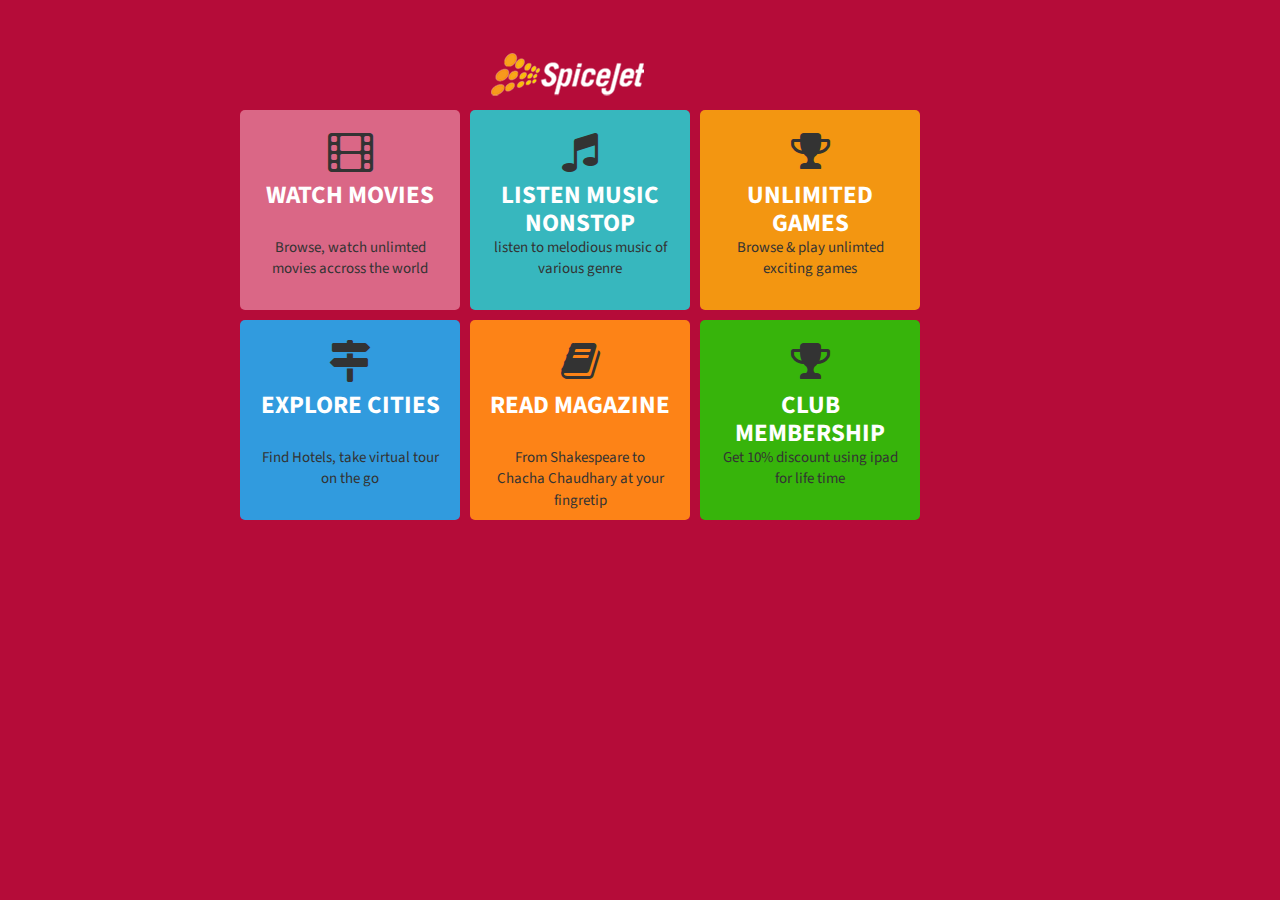
==== working/index.html @ 5208b126 "first page commited" ====
<!DOCTYPE html>
<html>
<head>
    <meta charset="utf-8">
    <meta http-equiv="X-UA-Compatible" content="IE=edge">
    <title>SpiceJet Admin</title>
    <!-- Tell the browser to be responsive to screen width -->
    <meta content="width=device-width, initial-scale=1, maximum-scale=1, user-scalable=no" name="viewport">
    <!-- Bootstrap 3.3.5 -->
    <link rel="stylesheet" href="assets/bootstrap/css/bootstrap.min.css">
    <!-- Font Awesome -->
    <link rel="stylesheet" href="https://maxcdn.bootstrapcdn.com/font-awesome/4.4.0/css/font-awesome.min.css">
    <!-- Ionicons -->
    <link rel="stylesheet" href="https://code.ionicframework.com/ionicons/2.0.1/css/ionicons.min.css">
    <!-- Theme style -->
    <link rel="stylesheet" href="assets/css/custom.css">
     <link rel="stylesheet" href="assets/css/animate.css">
    <link rel="stylesheet" href="assets/css/skin/skin.css">
    <!-- HTML5 Shim and Respond.js IE8 support of HTML5 elements and media queries -->
    <!-- WARNING: Respond.js doesn't work if you view the page via file:// -->
    <!--[if lt IE 9]>
      <script src="https://oss.maxcdn.com/html5shiv/3.7.3/html5shiv.min.js"></script>
      <script src="https://oss.maxcdn.com/respond/1.4.2/respond.min.js"></script>
      <![endif]-->
</head>

<body>
    <div class="container" style="padding-left:200px">
<div class="row " style="margin-top:50px">
  
                    <p style="padding-left:250px"> <img src="assets/images/logo.png"></p>

            <div class="col-md-4 category pink bounceIn">
                <i class="fa fa-film fa-3x bounceIn"></i>
                <h2>Watch Movies</h2>
              <p>Browse, watch unlimted movies accross the world</p>
            </div>
             <div class="col-md-4 category pink2 bounceIn">
                <i class="fa fa-music fa-3x"></i>
                <h2>Listen Music Nonstop </h2>
              <p> listen to melodious music of various genre </p>
            </div>

            <div class="col-md-4 category yellow bounceIn">
                <i class="fa fa-trophy fa-3x"></i>
                <h2 >Unlimited Games</h2>
              <p>Browse & play unlimted exciting games</p>

            </div>
               </div>
               <div class="row " style="margin-top:10px" >

                <div class="col-md-2 category blue bounceIn">
                <i class="fa fa-map-signs fa-3x"></i>
                <h2 >Explore cities</h2>
              <p>Find Hotels, take virtual tour on the go</p>
            </div>

                <div class="col-md-2 category red bounceIn">
                <i class="fa fa-book fa-3x"></i>
                <h2 >Read Magazine</h2>
              <p>From Shakespeare to Chacha Chaudhary at your fingretip</p>
            </div>
    <div class="col-md-4 category purple bounceIn   ">
                <i class="fa fa-trophy fa-3x"></i>
                <h2 >Club membership</h2>
              <p>Get 10% discount using ipad for life time</p>
            </div>
           

</div>
</div>
    <script src="assets/js/jQuery/jQuery-2.1.4.min.js"></script>
<script>
   $( document ).ready(function()  {
  $('.category').addClass('magictime puffIn');
});
    </script>
</body>

</html>
---- working/assets/css/custom.css ----
@import url(https://fonts.googleapis.com/css?family=Source+Sans+Pro:300,400,600,700,300italic,400italic,600italic);

html,
body {
  min-height: 100%;
}
.layout-boxed html,
.layout-boxed body {
  height: 100%;
}
body {
  -webkit-font-smoothing: antialiased;
  -moz-osx-font-smoothing: grayscale;
  font-family: 'Source Sans Pro', 'Helvetica Neue', Helvetica, Arial, sans-serif;
  font-weight: 400;
  overflow-x: hidden;
  overflow-y: auto;
  background: #b50c39 ;
    background-repeat: no-repeat;

}
textarea {
    resize: none;
}
/* Layout */
.wrapper {
  min-height: 100%;
  position: static;
  overflow: hidden;
}
.wrapper:before,
.wrapper:after {
  content: " ";
  display: table;
}
.wrapper:after {
  clear: both;
}
.layout-boxed .wrapper {
  max-width: 1250px;
  margin: 0 auto;
  min-height: 100%;
  box-shadow: 0 0 8px rgba(0, 0, 0, 0.5);
  position: relative;
}
.layout-boxed {
  background: url('../img/boxed-bg.jpg') repeat fixed;
}



.category{
  background-color: #FFF;
  border-radius: 5px;
  padding: 20px;
  margin-right: 10px;
  height: 200px;
  width: 220px;
  text-align: center;
}

.category h2{
margin-top:10px;
color: #FFF;
text-transform: uppercase;
  height: 45px;
  font-size: 25px;
  font-weight: bold;
}
.category p{
  font-size: 15px;

}

.pink{
 background-color:#da6786;
}
.pink2{
  background-color: #37B7BE;
}

.yellow{
  background-color: #f39611;
}

.blue{

    background-color: #319bde;
}

.purple{

     background-color: #37b40b;
}

.red{

   background-color: #fd8317;
}
/*
 * Content Wrapper - contains the main content
 */
.content-wrapper,
.right-side,
.main-footer {
  -webkit-transition: -webkit-transform 0.3s ease-in-out, margin 0.3s ease-in-out;
  -moz-transition: -moz-transform 0.3s ease-in-out, margin 0.3s ease-in-out;
  -o-transition: -o-transform 0.3s ease-in-out, margin 0.3s ease-in-out;
  transition: transform 0.3s ease-in-out, margin 0.3s ease-in-out;
  margin-left: 230px;
  z-index: 820;
}
.layout-top-nav .content-wrapper,
.layout-top-nav .right-side,
.layout-top-nav .main-footer {
  margin-left: 0;
}
/*@media (max-width: 767px) {
  .content-wrapper,
  .right-side,
  .main-footer {
    margin-left: 0;
  }
}
@media (min-width: 768px) {
  .sidebar-collapse .content-wrapper,
  .sidebar-collapse .right-side,
  .sidebar-collapse .main-footer {
    margin-left: 0;
  }
}
@media (max-width: 767px) {
  .sidebar-open .content-wrapper,
  .sidebar-open .right-side,
  .sidebar-open .main-footer {
    -webkit-transform: translate(230px, 0);
    -ms-transform: translate(230px, 0);
    -o-transform: translate(230px, 0);
    transform: translate(230px, 0);
  }
}*/
.content-wrapper,
.right-side {
  min-height: 100%;
  background-color: #ecf0f5;
  z-index: 800;
}
.main-footer {
  background: #fff;
  padding: 15px;
  color: #444;
  border-top: 1px solid #d2d6de;
}
/* Fixed layout */
.fixed .main-header,
.fixed .main-sidebar,
.fixed .left-side {
  position: fixed;
}
.fixed .main-header {
  top: 0;
  right: 0;
  left: 0;
}
.fixed .content-wrapper,
.fixed .right-side {
  padding-top: 50px;
}
@media (max-width: 767px) {
  .fixed .content-wrapper,
  .fixed .right-side {
    padding-top: 100px;
  }
}
.fixed.layout-boxed .wrapper {
  max-width: 100%;
}
body.hold-transition .content-wrapper,
body.hold-transition .right-side,
body.hold-transition .main-footer,
body.hold-transition .main-sidebar,
body.hold-transition .left-side,
body.hold-transition .main-header > .navbar,
body.hold-transition .main-header .logo {
  /* Fix for IE */
  -webkit-transition: none;
  -o-transition: none;
  transition: none;
}
/* Content */
.content {
  min-height: 250px;
  padding: 5px 15px;
  margin-right: auto;
  margin-left: auto;
  padding-left: 15px;
  padding-right: 15px;
}
/* H1 - H6 font */
h1,
h2,
h3,
h4,
h5,
h6,
.h1,
.h2,
.h3,
.h4,
.h5,
.h6 {
  font-family: 'Source Sans Pro', sans-serif;
}
/* General Links */
a {
  color: #3c8dbc;
}
a:hover,
a:active,
a:focus {
  outline: none;
  text-decoration: none;
  color: #72afd2;
}
/* Page Header */
.page-header {
  margin: 10px 0 20px 0;
  font-size: 22px;
}
.page-header > small {
  color: #666;
  display: block;
  margin-top: 5px;
}
/*
 * Component: Main Header
 * ----------------------
 */
.main-header {
  position: relative;
  max-height: 100px;
  z-index: 1030;
}
.main-header > .navbar {
  -webkit-transition: margin-left 0.3s ease-in-out;
  -o-transition: margin-left 0.3s ease-in-out;
  transition: margin-left 0.3s ease-in-out;
  margin-bottom: 0;
  margin-left: 230px;
  border: none;
  min-height: 50px;
  border-radius: 0;
}
.layout-top-nav .main-header > .navbar {
  margin-left: 0;
}
.main-header #navbar-search-input.form-control {
  background: rgba(255, 255, 255, 0.2);
  border-color: transparent;
}
.main-header #navbar-search-input.form-control:focus,
.main-header #navbar-search-input.form-control:active {
  border-color: rgba(0, 0, 0, 0.1);
  background: rgba(255, 255, 255, 0.9);
}
.main-header #navbar-search-input.form-control::-moz-placeholder {
  color: #ccc;
  opacity: 1;
}
.main-header #navbar-search-input.form-control:-ms-input-placeholder {
  color: #ccc;
}
.main-header #navbar-search-input.form-control::-webkit-input-placeholder {
  color: #ccc;
}
.main-header .navbar-custom-menu,
.main-header .navbar-right {
  float: right;
}
@media (max-width: 991px) {
  .main-header .navbar-custom-menu a,
  .main-header .navbar-right a {
    color: inherit;
    background: transparent;
  }
}
@media (max-width: 767px) {
  .main-header .navbar-right {
    float: none;
  }
  .navbar-collapse .main-header .navbar-right {
    margin: 7.5px -15px;
  }
  .main-header .navbar-right > li {
    color: inherit;
    border: 0;
  }
}
.main-header .sidebar-toggle {
  float: left;
  background-color: transparent;
  background-image: none;
  padding: 15px 15px;
  font-family: fontAwesome;
}
.main-header .sidebar-toggle:before {
  content: "\f0c9";
}
.main-header .sidebar-toggle:hover {
  color: #fff;
}
.main-header .sidebar-toggle:focus,
.main-header .sidebar-toggle:active {
  background: transparent;
}
.main-header .sidebar-toggle .icon-bar {
  display: none;
}
.main-header .navbar .nav > li.user > a > .fa,
.main-header .navbar .nav > li.user > a > .glyphicon,
.main-header .navbar .nav > li.user > a > .ion {
  margin-right: 5px;
}
.main-header .navbar .nav > li > a > .label {
  position: absolute;
  top: 9px;
  right: 7px;
  text-align: center;
  font-size: 9px;
  padding: 2px 3px;
  line-height: .9;
}
.main-header .logo {
  -webkit-transition: width 0.3s ease-in-out;
  -o-transition: width 0.3s ease-in-out;
  transition: width 0.3s ease-in-out;
  display: block;
  float: left;
  height: 50px;
  font-size: 20px;
  line-height: 50px;
  text-align: center;
  width: 230px;
  font-family: "Helvetica Neue", Helvetica, Arial, sans-serif;
  padding: 0 15px;
  font-weight: 300;
  overflow: hidden;
}
.main-header .logo .logo-lg {
  display: block;
}
.main-header .logo .logo-mini {
  display: none;
}
.main-header .navbar-brand {
  color: #fff;
}
.content-header {
  position: relative;
  padding: 15px 15px 0 15px;
}
.content-header > h1 {
  margin: 0;
  font-size: 24px;
}

.content-header > h1 > small {
  font-size: 15px;
  display: inline-block;
  padding-left: 4px;
  font-weight: 300;
}
.breadcrumb{
  margin-bottom: 10px;
}
.content-header > .breadcrumb {
  float: right;
  background: transparent;
  margin-top: 0;
  margin-bottom: 0;
  font-size: 12px;
  padding: 7px 5px;
  position: absolute;
  top: 15px;
  right: 10px;
  border-radius: 2px;
}
.content-header > .breadcrumb > li > a {
  color: #444;
  text-decoration: none;
  display: inline-block;
}
.content-header > .breadcrumb > li > a > .fa,
.content-header > .breadcrumb > li > a > .glyphicon,
.content-header > .breadcrumb > li > a > .ion {
  margin-right: 5px;
}
.content-header > .breadcrumb > li + li:before {
  content: '>\00a0';
}
@media (max-width: 991px) {
  .content-header > .breadcrumb {
    position: relative;
    margin-top: 5px;
    top: 0;
    right: 0;
    float: none;
    background: #d2d6de;
    padding-left: 10px;
  }
  .content-header > .breadcrumb li:before {
    color: #97a0b3;
  }
}
.navbar-toggle {
  color: #fff;
  border: 0;
  margin: 0;
  padding: 15px 15px;
}
@media (max-width: 991px) {
  .navbar-custom-menu .navbar-nav > li {
    float: left;
  }
  .navbar-custom-menu .navbar-nav {
    margin: 0;
    float: left;
  }
  .navbar-custom-menu .navbar-nav > li > a {
    padding-top: 15px;
    padding-bottom: 15px;
    line-height: 20px;
  }
}
@media (max-width: 767px) {
  .main-header {
    position: relative;
  }
  .main-header .logo,
  .main-header .navbar {
    width: 100%;
    float: none;
  }
  .main-header .navbar {
    margin: 0;
  }
  .main-header .navbar-custom-menu {
    float: right;
  }
}
@media (max-width: 991px) {
  .navbar-collapse.pull-left {
    float: none!important;
  }
  .navbar-collapse.pull-left + .navbar-custom-menu {
    display: block;
    position: absolute;
    top: 0;
    right: 40px;
  }
}
/*
 * Component: Sidebar
 * ------------------
 */
.main-sidebar,
.left-side {
  position: absolute;
  top: 0;
  left: 0;
  padding-top: 50px;
  min-height: 100%;
  width: 230px;
  z-index: 810;
  -webkit-transition: -webkit-transform 0.3s ease-in-out, width 0.3s ease-in-out;
  -moz-transition: -moz-transform 0.3s ease-in-out, width 0.3s ease-in-out;
  -o-transition: -o-transform 0.3s ease-in-out, width 0.3s ease-in-out;
  transition: transform 0.3s ease-in-out, width 0.3s ease-in-out;
}
@media (max-width: 767px) {
  .main-sidebar,
  .left-side {
    padding-top: 100px;
  }
}
@media (max-width: 767px) {
  .main-sidebar,
  .left-side {
    -webkit-transform: translate(-230px, 0);
    -ms-transform: translate(-230px, 0);
    -o-transform: translate(-230px, 0);
    transform: translate(-230px, 0);
  }
}
@media (min-width: 768px) {
  .sidebar-collapse .main-sidebar,
  .sidebar-collapse .left-side {
    -webkit-transform: translate(-230px, 0);
    -ms-transform: translate(-230px, 0);
    -o-transform: translate(-230px, 0);
    transform: translate(-230px, 0);
  }
}
@media (max-width: 767px) {
  .sidebar-open .main-sidebar,
  .sidebar-open .left-side {
    -webkit-transform: translate(0, 0);
    -ms-transform: translate(0, 0);
    -o-transform: translate(0, 0);
    transform: translate(0, 0);
  }
}
.sidebar {
  padding-bottom: 10px;
}
.sidebar-form input:focus {
  border-color: transparent;
}
.user-panel {
  position: relative;
  width: 100%;
  padding: 10px;
  overflow: hidden;
}
.user-panel:before,
.user-panel:after {
  content: " ";
  display: table;
}
.user-panel:after {
  clear: both;
}
.user-panel > .image > img {
  width: 100%;
  max-width: 45px;
  height: auto;
}
.user-panel > .info {
  padding: 5px 5px 5px 15px;
  line-height: 1;
  position: absolute;
  left: 55px;
}
.user-panel > .info > p {
  font-weight: 600;
  margin-bottom: 9px;
}
.user-panel > .info > a {
  text-decoration: none;
  padding-right: 5px;
  margin-top: 3px;
  font-size: 11px;
}
.user-panel > .info > a > .fa,
.user-panel > .info > a > .ion,
.user-panel > .info > a > .glyphicon {
  margin-right: 3px;
}
.sidebar-menu {
  list-style: none;
  margin: 0;
  padding: 0;
}
.sidebar-menu > li {
  position: relative;
  margin: 0;
  padding: 0;
}
.sidebar-menu > li > a {
  padding: 12px 5px 12px 15px;
  display: block;
}
.sidebar-menu > li > a > .fa,
.sidebar-menu > li > a > .glyphicon,
.sidebar-menu > li > a > .ion {
  width: 20px;
}
.sidebar-menu > li .label,
.sidebar-menu > li .badge {
  margin-top: 3px;
  margin-right: 5px;
}
.sidebar-menu li.header {
  padding: 10px 25px 10px 15px;
  font-size: 12px;
}
.sidebar-menu li > a > .fa-angle-left {
  width: auto;
  height: auto;
  padding: 0;
  margin-right: 10px;
  margin-top: 3px;
}
.sidebar-menu li.active > a > .fa-angle-left {
  -webkit-transform: rotate(-90deg);
  -ms-transform: rotate(-90deg);
  -o-transform: rotate(-90deg);
  transform: rotate(-90deg);
}
.sidebar-menu li.active > .treeview-menu {
  display: block;
}
.sidebar-menu .treeview-menu {
  display: none;
  list-style: none;
  padding: 0;
  margin: 0;
  padding-left: 5px;
}
.sidebar-menu .treeview-menu .treeview-menu {
  padding-left: 20px;
}
.sidebar-menu .treeview-menu > li {
  margin: 0;
}
.sidebar-menu .treeview-menu > li > a {
  padding: 5px 5px 5px 15px;
  display: block;
  font-size: 14px;
}
.sidebar-menu .treeview-menu > li > a > .fa,
.sidebar-menu .treeview-menu > li > a > .glyphicon,
.sidebar-menu .treeview-menu > li > a > .ion {
  width: 20px;
}
.sidebar-menu .treeview-menu > li > a > .fa-angle-left,
.sidebar-menu .treeview-menu > li > a > .fa-angle-down {
  width: auto;
}
/*
 * Component: Sidebar Mini
 */
@media (min-width: 768px) {
  .sidebar-mini.sidebar-collapse .content-wrapper,
  .sidebar-mini.sidebar-collapse .right-side,
  .sidebar-mini.sidebar-collapse .main-footer {
    margin-left: 50px!important;
    z-index: 840;
  }
  .sidebar-mini.sidebar-collapse .main-sidebar {
    -webkit-transform: translate(0, 0);
    -ms-transform: translate(0, 0);
    -o-transform: translate(0, 0);
    transform: translate(0, 0);
    width: 50px!important;
    z-index: 850;
  }
  .sidebar-mini.sidebar-collapse .sidebar-menu > li {
    position: relative;
  }
  .sidebar-mini.sidebar-collapse .sidebar-menu > li > a {
    margin-right: 0;
  }
  .sidebar-mini.sidebar-collapse .sidebar-menu > li > a > span {
    border-top-right-radius: 4px;
  }
  .sidebar-mini.sidebar-collapse .sidebar-menu > li:not(.treeview) > a > span {
    border-bottom-right-radius: 4px;
  }
  .sidebar-mini.sidebar-collapse .sidebar-menu > li > .treeview-menu {
    padding-top: 5px;
    padding-bottom: 5px;
    border-bottom-right-radius: 4px;
  }
  .sidebar-mini.sidebar-collapse .sidebar-menu > li:hover > a > span:not(.pull-right),
  .sidebar-mini.sidebar-collapse .sidebar-menu > li:hover > .treeview-menu {
    display: block!important;
    position: absolute;
    width: 180px;
    left: 50px;
  }
  .sidebar-mini.sidebar-collapse .sidebar-menu > li:hover > a > span {
    top: 0;
    margin-left: -3px;
    padding: 12px 5px 12px 20px;
    background-color: inherit;
  }
  .sidebar-mini.sidebar-collapse .sidebar-menu > li:hover > .treeview-menu {
    top: 44px;
    margin-left: 0;
  }
  .sidebar-mini.sidebar-collapse .main-sidebar .user-panel > .info,
  .sidebar-mini.sidebar-collapse .sidebar-form,
  .sidebar-mini.sidebar-collapse .sidebar-menu > li > a > span,
  .sidebar-mini.sidebar-collapse .sidebar-menu > li > .treeview-menu,
  .sidebar-mini.sidebar-collapse .sidebar-menu > li > a > .pull-right,
  .sidebar-mini.sidebar-collapse .sidebar-menu li.header {
    display: none!important;
    -webkit-transform: translateZ(0);
  }
  .sidebar-mini.sidebar-collapse .main-header .logo {
    width: 50px;
  }
  .sidebar-mini.sidebar-collapse .main-header .logo > .logo-mini {
    display: block;
    margin-left: -15px;
    margin-right: -15px;
    font-size: 18px;
  }
  .sidebar-mini.sidebar-collapse .main-header .logo > .logo-lg {
    display: none;
  }
  .sidebar-mini.sidebar-collapse .main-header .navbar {
    margin-left: 50px;
  }
}
.sidebar-menu,
.main-sidebar .user-panel,
.sidebar-menu > li.header {
  white-space: nowrap;
  overflow: hidden;
}
.sidebar-menu:hover {
  overflow: visible;
}
.sidebar-form,
.sidebar-menu > li.header {
  overflow: hidden;
  text-overflow: clip;
}
.sidebar-menu li > a {
  position: relative;
}
.sidebar-menu li > a > .pull-right {
  position: absolute;
  top: 50%;
  right: 10px;
  margin-top: -7px;
}
/*
 * Component: Control sidebar. By default, this is the right sidebar.
 */
.control-sidebar-bg {
  position: fixed;
  z-index: 1000;
  bottom: 0;
}
.control-sidebar-bg,
.control-sidebar {
  top: 0;
  right: -230px;
  width: 230px;
  -webkit-transition: right 0.3s ease-in-out;
  -o-transition: right 0.3s ease-in-out;
  transition: right 0.3s ease-in-out;
}
.control-sidebar {
  position: absolute;
  padding-top: 50px;
  z-index: 1010;
}
@media (max-width: 768px) {
  .control-sidebar {
    padding-top: 100px;
  }
}
.control-sidebar > .tab-content {
  padding: 10px 15px;
}
.control-sidebar.control-sidebar-open,
.control-sidebar.control-sidebar-open + .control-sidebar-bg {
  right: 0;
}
.control-sidebar-open .control-sidebar-bg,
.control-sidebar-open .control-sidebar {
  right: 0;
}
@media (min-width: 768px) {
  .control-sidebar-open .content-wrapper,
  .control-sidebar-open .right-side,
  .control-sidebar-open .main-footer {
    margin-right: 230px;
  }
}
.nav-tabs.control-sidebar-tabs > li:first-of-type > a,
.nav-tabs.control-sidebar-tabs > li:first-of-type > a:hover,
.nav-tabs.control-sidebar-tabs > li:first-of-type > a:focus {
  border-left-width: 0;
}
.nav-tabs.control-sidebar-tabs > li > a {
  border-radius: 0;
}
.nav-tabs.control-sidebar-tabs > li > a,
.nav-tabs.control-sidebar-tabs > li > a:hover {
  border-top: none;
  border-right: none;
  border-left: 1px solid transparent;
  border-bottom: 1px solid transparent;
}
.nav-tabs.control-sidebar-tabs > li > a .icon {
  font-size: 16px;
}
.nav-tabs.control-sidebar-tabs > li.active > a,
.nav-tabs.control-sidebar-tabs > li.active > a:hover,
.nav-tabs.control-sidebar-tabs > li.active > a:focus,
.nav-tabs.control-sidebar-tabs > li.active > a:active {
  border-top: none;
  border-right: none;
  border-bottom: none;
}
@media (max-width: 768px) {
  .nav-tabs.control-sidebar-tabs {
    display: table;
  }
  .nav-tabs.control-sidebar-tabs > li {
    display: table-cell;
  }
}
.control-sidebar-heading {
  font-weight: 400;
  font-size: 16px;
  padding: 10px 0;
  margin-bottom: 10px;
}
.control-sidebar-subheading {
  display: block;
  font-weight: 400;
  font-size: 14px;
}
.control-sidebar-menu {
  list-style: none;
  padding: 0;
  margin: 0 -15px;
}
.control-sidebar-menu > li > a {
  display: block;
  padding: 10px 15px;
}
.control-sidebar-menu > li > a:before,
.control-sidebar-menu > li > a:after {
  content: " ";
  display: table;
}
.control-sidebar-menu > li > a:after {
  clear: both;
}
.control-sidebar-menu > li > a > .control-sidebar-subheading {
  margin-top: 0;
}
.control-sidebar-menu .menu-icon {
  float: left;
  width: 35px;
  height: 35px;
  border-radius: 50%;
  text-align: center;
  line-height: 35px;
}
.control-sidebar-menu .menu-info {
  margin-left: 45px;
  margin-top: 3px;
}
.control-sidebar-menu .menu-info > .control-sidebar-subheading {
  margin: 0;
}
.control-sidebar-menu .menu-info > p {
  margin: 0;
  font-size: 11px;
}
.control-sidebar-menu .progress {
  margin: 0;
}
.control-sidebar-dark {
  color: #b8c7ce;
}
.control-sidebar-dark,
.control-sidebar-dark + .control-sidebar-bg {
  background: #222d32;
}
.control-sidebar-dark .nav-tabs.control-sidebar-tabs {
  border-bottom: #1c2529;
}
.control-sidebar-dark .nav-tabs.control-sidebar-tabs > li > a {
  background: #181f23;
  color: #b8c7ce;
}
.control-sidebar-dark .nav-tabs.control-sidebar-tabs > li > a,
.control-sidebar-dark .nav-tabs.control-sidebar-tabs > li > a:hover,
.control-sidebar-dark .nav-tabs.control-sidebar-tabs > li > a:focus {
  border-left-color: #141a1d;
  border-bottom-color: #141a1d;
}
.control-sidebar-dark .nav-tabs.control-sidebar-tabs > li > a:hover,
.control-sidebar-dark .nav-tabs.control-sidebar-tabs > li > a:focus,
.control-sidebar-dark .nav-tabs.control-sidebar-tabs > li > a:active {
  background: #1c2529;
}
.control-sidebar-dark .nav-tabs.control-sidebar-tabs > li > a:hover {
  color: #fff;
}
.control-sidebar-dark .nav-tabs.control-sidebar-tabs > li.active > a,
.control-sidebar-dark .nav-tabs.control-sidebar-tabs > li.active > a:hover,
.control-sidebar-dark .nav-tabs.control-sidebar-tabs > li.active > a:focus,
.control-sidebar-dark .nav-tabs.control-sidebar-tabs > li.active > a:active {
  background: #222d32;
  color: #fff;
}
.control-sidebar-dark .control-sidebar-heading,
.control-sidebar-dark .control-sidebar-subheading {
  color: #fff;
}
.control-sidebar-dark .control-sidebar-menu > li > a:hover {
  background: #1e282c;
}
.control-sidebar-dark .control-sidebar-menu > li > a .menu-info > p {
  color: #b8c7ce;
}
.control-sidebar-light {
  color: #5e5e5e;
}
.control-sidebar-light,
.control-sidebar-light + .control-sidebar-bg {
  background: #f9fafc;
  border-left: 1px solid #d2d6de;
}
.control-sidebar-light .nav-tabs.control-sidebar-tabs {
  border-bottom: #d2d6de;
}
.control-sidebar-light .nav-tabs.control-sidebar-tabs > li > a {
  background: #e8ecf4;
  color: #444444;
}
.control-sidebar-light .nav-tabs.control-sidebar-tabs > li > a,
.control-sidebar-light .nav-tabs.control-sidebar-tabs > li > a:hover,
.control-sidebar-light .nav-tabs.control-sidebar-tabs > li > a:focus {
  border-left-color: #d2d6de;
  border-bottom-color: #d2d6de;
}
.control-sidebar-light .nav-tabs.control-sidebar-tabs > li > a:hover,
.control-sidebar-light .nav-tabs.control-sidebar-tabs > li > a:focus,
.control-sidebar-light .nav-tabs.control-sidebar-tabs > li > a:active {
  background: #eff1f7;
}
.control-sidebar-light .nav-tabs.control-sidebar-tabs > li.active > a,
.control-sidebar-light .nav-tabs.control-sidebar-tabs > li.active > a:hover,
.control-sidebar-light .nav-tabs.control-sidebar-tabs > li.active > a:focus,
.control-sidebar-light .nav-tabs.control-sidebar-tabs > li.active > a:active {
  background: #f9fafc;
  color: #111;
}
.control-sidebar-light .control-sidebar-heading,
.control-sidebar-light .control-sidebar-subheading {
  color: #111;
}
.control-sidebar-light .control-sidebar-menu {
  margin-left: -14px;
}
.control-sidebar-light .control-sidebar-menu > li > a:hover {
  background: #f4f4f5;
}
.control-sidebar-light .control-sidebar-menu > li > a .menu-info > p {
  color: #5e5e5e;
}
/*
 * Component: Dropdown menus
 * -------------------------
 */
/*Dropdowns in general*/
.dropdown-menu {
  box-shadow: none;
  border-color: #eee;
}
.dropdown-menu > li > a {
  color: #777;
}
.dropdown-menu > li > a > .glyphicon,
.dropdown-menu > li > a > .fa,
.dropdown-menu > li > a > .ion {
  margin-right: 10px;
}
.dropdown-menu > li > a:hover {
  background-color: #e1e3e9;
  color: #333;
}
.dropdown-menu > .divider {
  background-color: #eee;
}
.navbar-nav > .notifications-menu > .dropdown-menu,
.navbar-nav > .messages-menu > .dropdown-menu,
.navbar-nav > .tasks-menu > .dropdown-menu {
  width: 280px;
  padding: 0 0 0 0;
  margin: 0;
  top: 100%;
}
.navbar-nav > .notifications-menu > .dropdown-menu > li,
.navbar-nav > .messages-menu > .dropdown-menu > li,
.navbar-nav > .tasks-menu > .dropdown-menu > li {
  position: relative;
}
.navbar-nav > .notifications-menu > .dropdown-menu > li.header,
.navbar-nav > .messages-menu > .dropdown-menu > li.header,
.navbar-nav > .tasks-menu > .dropdown-menu > li.header {
  border-top-left-radius: 4px;
  border-top-right-radius: 4px;
  border-bottom-right-radius: 0;
  border-bottom-left-radius: 0;
  background-color: #ffffff;
  padding: 7px 10px;
  border-bottom: 1px solid #f4f4f4;
  color: #444444;
  font-size: 14px;
}
.navbar-nav > .notifications-menu > .dropdown-menu > li.footer > a,
.navbar-nav > .messages-menu > .dropdown-menu > li.footer > a,
.navbar-nav > .tasks-menu > .dropdown-menu > li.footer > a {
  border-top-left-radius: 0;
  border-top-right-radius: 0;
  border-bottom-right-radius: 4px;
  border-bottom-left-radius: 4px;
  font-size: 12px;
  background-color: #fff;
  padding: 7px 10px;
  border-bottom: 1px solid #eeeeee;
  color: #444!important;
  text-align: center;
}
@media (max-width: 991px) {
  .navbar-nav > .notifications-menu > .dropdown-menu > li.footer > a,
  .navbar-nav > .messages-menu > .dropdown-menu > li.footer > a,
  .navbar-nav > .tasks-menu > .dropdown-menu > li.footer > a {
    background: #fff!important;
    color: #444!important;
  }
}
.navbar-nav > .notifications-menu > .dropdown-menu > li.footer > a:hover,
.navbar-nav > .messages-menu > .dropdown-menu > li.footer > a:hover,
.navbar-nav > .tasks-menu > .dropdown-menu > li.footer > a:hover {
  text-decoration: none;
  font-weight: normal;
}
.navbar-nav > .notifications-menu > .dropdown-menu > li .menu,
.navbar-nav > .messages-menu > .dropdown-menu > li .menu,
.navbar-nav > .tasks-menu > .dropdown-menu > li .menu {
  max-height: 200px;
  margin: 0;
  padding: 0;
  list-style: none;
  overflow-x: hidden;
}
.navbar-nav > .notifications-menu > .dropdown-menu > li .menu > li > a,
.navbar-nav > .messages-menu > .dropdown-menu > li .menu > li > a,
.navbar-nav > .tasks-menu > .dropdown-menu > li .menu > li > a {
  display: block;
  white-space: nowrap;
  /* Prevent text from breaking */
  border-bottom: 1px solid #f4f4f4;
}
.navbar-nav > .notifications-menu > .dropdown-menu > li .menu > li > a:hover,
.navbar-nav > .messages-menu > .dropdown-menu > li .menu > li > a:hover,
.navbar-nav > .tasks-menu > .dropdown-menu > li .menu > li > a:hover {
  background: #f4f4f4;
  text-decoration: none;
}
.navbar-nav > .notifications-menu > .dropdown-menu > li .menu > li > a {
  color: #444444;
  overflow: hidden;
  text-overflow: ellipsis;
  white-space: nowrap;
  padding: 10px;
}
.navbar-nav > .notifications-menu > .dropdown-menu > li .menu > li > a > .glyphicon,
.navbar-nav > .notifications-menu > .dropdown-menu > li .menu > li > a > .fa,
.navbar-nav > .notifications-menu > .dropdown-menu > li .menu > li > a > .ion {
  width: 20px;
}
.navbar-nav > .messages-menu > .dropdown-menu > li .menu > li > a {
  margin: 0;
  padding: 10px 10px;
}
.navbar-nav > .messages-menu > .dropdown-menu > li .menu > li > a > div > img {
  margin: auto 10px auto auto;
  width: 40px;
  height: 40px;
}
.navbar-nav > .messages-menu > .dropdown-menu > li .menu > li > a > h4 {
  padding: 0;
  margin: 0 0 0 45px;
  color: #444444;
  font-size: 15px;
  position: relative;
}
.navbar-nav > .messages-menu > .dropdown-menu > li .menu > li > a > h4 > small {
  color: #999999;
  font-size: 10px;
  position: absolute;
  top: 0;
  right: 0;
}
.navbar-nav > .messages-menu > .dropdown-menu > li .menu > li > a > p {
  margin: 0 0 0 45px;
  font-size: 12px;
  color: #888888;
}
.navbar-nav > .messages-menu > .dropdown-menu > li .menu > li > a:before,
.navbar-nav > .messages-menu > .dropdown-menu > li .menu > li > a:after {
  content: " ";
  display: table;
}
.navbar-nav > .messages-menu > .dropdown-menu > li .menu > li > a:after {
  clear: both;
}
.navbar-nav > .tasks-menu > .dropdown-menu > li .menu > li > a {
  padding: 10px;
}
.navbar-nav > .tasks-menu > .dropdown-menu > li .menu > li > a > h3 {
  font-size: 14px;
  padding: 0;
  margin: 0 0 10px 0;
  color: #666666;
}
.navbar-nav > .tasks-menu > .dropdown-menu > li .menu > li > a > .progress {
  padding: 0;
  margin: 0;
}
.navbar-nav > .user-menu > .dropdown-menu {
  border-top-right-radius: 0;
  border-top-left-radius: 0;
  padding: 1px 0 0 0;
  border-top-width: 0;
  width: 280px;
}
.navbar-nav > .user-menu > .dropdown-menu,
.navbar-nav > .user-menu > .dropdown-menu > .user-body {
  border-bottom-right-radius: 4px;
  border-bottom-left-radius: 4px;
}
.navbar-nav > .user-menu > .dropdown-menu > li.user-header {
  height: 175px;
  padding: 10px;
  text-align: center;
}
.navbar-nav > .user-menu > .dropdown-menu > li.user-header > img {
  z-index: 5;
  height: 90px;
  width: 90px;
  border: 3px solid;
  border-color: transparent;
  border-color: rgba(255, 255, 255, 0.2);
}
.navbar-nav > .user-menu > .dropdown-menu > li.user-header > p {
  z-index: 5;
  color: #fff;
  color: rgba(255, 255, 255, 0.8);
  font-size: 17px;
  margin-top: 10px;
}
.navbar-nav > .user-menu > .dropdown-menu > li.user-header > p > small {
  display: block;
  font-size: 12px;
}
.navbar-nav > .user-menu > .dropdown-menu > .user-body {
  padding: 15px;
  border-bottom: 1px solid #f4f4f4;
  border-top: 1px solid #dddddd;
}
.navbar-nav > .user-menu > .dropdown-menu > .user-body:before,
.navbar-nav > .user-menu > .dropdown-menu > .user-body:after {
  content: " ";
  display: table;
}
.navbar-nav > .user-menu > .dropdown-menu > .user-body:after {
  clear: both;
}
.navbar-nav > .user-menu > .dropdown-menu > .user-body a {
  color: #444 !important;
}
@media (max-width: 991px) {
  .navbar-nav > .user-menu > .dropdown-menu > .user-body a {
    background: #fff !important;
    color: #444 !important;
  }
}
.navbar-nav > .user-menu > .dropdown-menu > .user-footer {
  background-color: #f9f9f9;
  padding: 10px;
}
.navbar-nav > .user-menu > .dropdown-menu > .user-footer:before,
.navbar-nav > .user-menu > .dropdown-menu > .user-footer:after {
  content: " ";
  display: table;
}
.navbar-nav > .user-menu > .dropdown-menu > .user-footer:after {
  clear: both;
}
.navbar-nav > .user-menu > .dropdown-menu > .user-footer .btn-default {
  color: #666666;
}
@media (max-width: 991px) {
  .navbar-nav > .user-menu > .dropdown-menu > .user-footer .btn-default:hover {
    background-color: #f9f9f9;
  }
}
.navbar-nav > .user-menu .user-image {
  float: left;
  width: 25px;
  height: 25px;
  border-radius: 50%;
  margin-right: 10px;
  margin-top: -2px;
}
@media (max-width: 767px) {
  .navbar-nav > .user-menu .user-image {
    float: none;
    margin-right: 0;
    margin-top: -8px;
    line-height: 10px;
  }
}
/* Add fade animation to dropdown menus by appending
 the class .animated-dropdown-menu to the .dropdown-menu ul (or ol)*/
.open:not(.dropup) > .animated-dropdown-menu {
  backface-visibility: visible !important;
  -webkit-animation: flipInX 0.7s both;
  -o-animation: flipInX 0.7s both;
  animation: flipInX 0.7s both;
}
@keyframes flipInX {
  0% {
    transform: perspective(400px) rotate3d(1, 0, 0, 90deg);
    transition-timing-function: ease-in;
    opacity: 0;
  }
  40% {
    transform: perspective(400px) rotate3d(1, 0, 0, -20deg);
    transition-timing-function: ease-in;
  }
  60% {
    transform: perspective(400px) rotate3d(1, 0, 0, 10deg);
    opacity: 1;
  }
  80% {
    transform: perspective(400px) rotate3d(1, 0, 0, -5deg);
  }
  100% {
    transform: perspective(400px);
  }
}
@-webkit-keyframes flipInX {
  0% {
    -webkit-transform: perspective(400px) rotate3d(1, 0, 0, 90deg);
    -webkit-transition-timing-function: ease-in;
    opacity: 0;
  }
  40% {
    -webkit-transform: perspective(400px) rotate3d(1, 0, 0, -20deg);
    -webkit-transition-timing-function: ease-in;
  }
  60% {
    -webkit-transform: perspective(400px) rotate3d(1, 0, 0, 10deg);
    opacity: 1;
  }
  80% {
    -webkit-transform: perspective(400px) rotate3d(1, 0, 0, -5deg);
  }
  100% {
    -webkit-transform: perspective(400px);
  }
}
/* Fix dropdown menu in navbars */
.navbar-custom-menu > .navbar-nav > li {
  position: relative;
}
.navbar-custom-menu > .navbar-nav > li > .dropdown-menu {
  position: absolute;
  right: 0;
  left: auto;
}
@media (max-width: 991px) {
  .navbar-custom-menu > .navbar-nav {
    float: right;
  }
  .navbar-custom-menu > .navbar-nav > li {
    position: static;
  }
  .navbar-custom-menu > .navbar-nav > li > .dropdown-menu {
    position: absolute;
    right: 5%;
    left: auto;
    border: 1px solid #ddd;
    background: #fff;
  }
}
/*
 * Component: Form
 * ---------------
 */
.form-control {
  border-radius: 0;
  box-shadow: none;
  border-color: #d2d6de;
}
.form-control:focus {
  border-color: #3c8dbc;
  box-shadow: none;
}
.form-control::-moz-placeholder,
.form-control:-ms-input-placeholder,
.form-control::-webkit-input-placeholder {
  color: #bbb;
  opacity: 1;
}
.form-control:not(select) {
  -webkit-appearance: none;
  -moz-appearance: none;
  appearance: none;
}
.form-group.has-success label {
  color: #00a65a;
}
.form-group.has-success .form-control {
  border-color: #00a65a;
  box-shadow: none;
}
.form-group.has-warning label {
  color: #f39c12;
}
.form-group.has-warning .form-control {
  border-color: #f39c12;
  box-shadow: none;
}
.form-group.has-error label {
  color: #dd4b39;
}
.form-group.has-error .form-control {
  border-color: #dd4b39;
  box-shadow: none;
}
/* Input group */
.input-group .input-group-addon {
  border-radius: 0;
  border-color: #d2d6de;
  background-color: #fff;
}
/* button groups */
.btn-group-vertical .btn.btn-flat:first-of-type,
.btn-group-vertical .btn.btn-flat:last-of-type {
  border-radius: 0;
}
.icheck > label {
  padding-left: 0;
}
/* support Font Awesome icons in form-control */
.form-control-feedback.fa {
  line-height: 34px;
}
.input-lg + .form-control-feedback.fa,
.input-group-lg + .form-control-feedback.fa,
.form-group-lg .form-control + .form-control-feedback.fa {
  line-height: 46px;
}
.input-sm + .form-control-feedback.fa,
.input-group-sm + .form-control-feedback.fa,
.form-group-sm .form-control + .form-control-feedback.fa {
  line-height: 30px;
}
/*
 * Component: Progress Bar
 * -----------------------
 */
.progress,
.progress > .progress-bar {
  -webkit-box-shadow: none;
  box-shadow: none;
}
.progress,
.progress > .progress-bar,
.progress .progress-bar,
.progress > .progress-bar .progress-bar {
  border-radius: 1px;
}
/* size variation */
.progress.sm,
.progress-sm {
  height: 10px;
}
.progress.sm,
.progress-sm,
.progress.sm .progress-bar,
.progress-sm .progress-bar {
  border-radius: 1px;
}
.progress.xs,
.progress-xs {
  height: 7px;
}
.progress.xs,
.progress-xs,
.progress.xs .progress-bar,
.progress-xs .progress-bar {
  border-radius: 1px;
}
.progress.xxs,
.progress-xxs {
  height: 3px;
}
.progress.xxs,
.progress-xxs,
.progress.xxs .progress-bar,
.progress-xxs .progress-bar {
  border-radius: 1px;
}
/* Vertical bars */
.progress.vertical {
  position: relative;
  width: 30px;
  height: 200px;
  display: inline-block;
  margin-right: 10px;
}
.progress.vertical > .progress-bar {
  width: 100%;
  position: absolute;
  bottom: 0;
}
.progress.vertical.sm,
.progress.vertical.progress-sm {
  width: 20px;
}
.progress.vertical.xs,
.progress.vertical.progress-xs {
  width: 10px;
}
.progress.vertical.xxs,
.progress.vertical.progress-xxs {
  width: 3px;
}
.progress-group .progress-text {
  font-weight: 600;
}
.progress-group .progress-number {
  float: right;
}
/* Remove margins from progress bars when put in a table */
.table tr > td .progress {
  margin: 0;
}
.progress-bar-light-blue,
.progress-bar-primary {
  background-color: #3c8dbc;
}
.progress-striped .progress-bar-light-blue,
.progress-striped .progress-bar-primary {
  background-image: -webkit-linear-gradient(45deg, rgba(255, 255, 255, 0.15) 25%, transparent 25%, transparent 50%, rgba(255, 255, 255, 0.15) 50%, rgba(255, 255, 255, 0.15) 75%, transparent 75%, transparent);
  background-image: -o-linear-gradient(45deg, rgba(255, 255, 255, 0.15) 25%, transparent 25%, transparent 50%, rgba(255, 255, 255, 0.15) 50%, rgba(255, 255, 255, 0.15) 75%, transparent 75%, transparent);
  background-image: linear-gradient(45deg, rgba(255, 255, 255, 0.15) 25%, transparent 25%, transparent 50%, rgba(255, 255, 255, 0.15) 50%, rgba(255, 255, 255, 0.15) 75%, transparent 75%, transparent);
}
.progress-bar-green,
.progress-bar-success {
  background-color: #00a65a;
}
.progress-striped .progress-bar-green,
.progress-striped .progress-bar-success {
  background-image: -webkit-linear-gradient(45deg, rgba(255, 255, 255, 0.15) 25%, transparent 25%, transparent 50%, rgba(255, 255, 255, 0.15) 50%, rgba(255, 255, 255, 0.15) 75%, transparent 75%, transparent);
  background-image: -o-linear-gradient(45deg, rgba(255, 255, 255, 0.15) 25%, transparent 25%, transparent 50%, rgba(255, 255, 255, 0.15) 50%, rgba(255, 255, 255, 0.15) 75%, transparent 75%, transparent);
  background-image: linear-gradient(45deg, rgba(255, 255, 255, 0.15) 25%, transparent 25%, transparent 50%, rgba(255, 255, 255, 0.15) 50%, rgba(255, 255, 255, 0.15) 75%, transparent 75%, transparent);
}
.progress-bar-aqua,
.progress-bar-info {
  background-color: #00c0ef;
}
.progress-striped .progress-bar-aqua,
.progress-striped .progress-bar-info {
  background-image: -webkit-linear-gradient(45deg, rgba(255, 255, 255, 0.15) 25%, transparent 25%, transparent 50%, rgba(255, 255, 255, 0.15) 50%, rgba(255, 255, 255, 0.15) 75%, transparent 75%, transparent);
  background-image: -o-linear-gradient(45deg, rgba(255, 255, 255, 0.15) 25%, transparent 25%, transparent 50%, rgba(255, 255, 255, 0.15) 50%, rgba(255, 255, 255, 0.15) 75%, transparent 75%, transparent);
  background-image: linear-gradient(45deg, rgba(255, 255, 255, 0.15) 25%, transparent 25%, transparent 50%, rgba(255, 255, 255, 0.15) 50%, rgba(255, 255, 255, 0.15) 75%, transparent 75%, transparent);
}
.progress-bar-yellow,
.progress-bar-warning {
  background-color: #f39c12;
}
.progress-striped .progress-bar-yellow,
.progress-striped .progress-bar-warning {
  background-image: -webkit-linear-gradient(45deg, rgba(255, 255, 255, 0.15) 25%, transparent 25%, transparent 50%, rgba(255, 255, 255, 0.15) 50%, rgba(255, 255, 255, 0.15) 75%, transparent 75%, transparent);
  background-image: -o-linear-gradient(45deg, rgba(255, 255, 255, 0.15) 25%, transparent 25%, transparent 50%, rgba(255, 255, 255, 0.15) 50%, rgba(255, 255, 255, 0.15) 75%, transparent 75%, transparent);
  background-image: linear-gradient(45deg, rgba(255, 255, 255, 0.15) 25%, transparent 25%, transparent 50%, rgba(255, 255, 255, 0.15) 50%, rgba(255, 255, 255, 0.15) 75%, transparent 75%, transparent);
}
.progress-bar-red,
.progress-bar-danger {
  background-color: #dd4b39;
}
.progress-striped .progress-bar-red,
.progress-striped .progress-bar-danger {
  background-image: -webkit-linear-gradient(45deg, rgba(255, 255, 255, 0.15) 25%, transparent 25%, transparent 50%, rgba(255, 255, 255, 0.15) 50%, rgba(255, 255, 255, 0.15) 75%, transparent 75%, transparent);
  background-image: -o-linear-gradient(45deg, rgba(255, 255, 255, 0.15) 25%, transparent 25%, transparent 50%, rgba(255, 255, 255, 0.15) 50%, rgba(255, 255, 255, 0.15) 75%, transparent 75%, transparent);
  background-image: linear-gradient(45deg, rgba(255, 255, 255, 0.15) 25%, transparent 25%, transparent 50%, rgba(255, 255, 255, 0.15) 50%, rgba(255, 255, 255, 0.15) 75%, transparent 75%, transparent);
}
/*
 * Component: Small Box
 * --------------------
 */
.small-box {
  border-radius: 2px;
  position: relative;
  display: block;
  margin-bottom: 20px;
  box-shadow: 0 1px 1px rgba(0, 0, 0, 0.1);
}
.small-box > .inner {
  padding: 10px;
}
.small-box > .small-box-footer {
  position: relative;
  text-align: center;
  padding: 3px 0;
  color: #fff;
  color: rgba(255, 255, 255, 0.8);
  display: block;
  z-index: 10;
  background: rgba(0, 0, 0, 0.1);
  text-decoration: none;
}
.small-box > .small-box-footer:hover {
  color: #fff;
  background: rgba(0, 0, 0, 0.15);
}
.small-box h3 {
  font-size: 38px;
  font-weight: bold;
  margin: 0 0 10px 0;
  white-space: nowrap;
  padding: 0;
}
.small-box p {
  font-size: 15px;
}
.small-box p > small {
  display: block;
  color: #f9f9f9;
  font-size: 13px;
  margin-top: 5px;
}
.small-box h3,
.small-box p {
  z-index: 5px;
}
.small-box .icon {
  -webkit-transition: all 0.3s linear;
  -o-transition: all 0.3s linear;
  transition: all 0.3s linear;
  position: absolute;
  top: -10px;
  right: 10px;
  z-index: 0;
  font-size: 90px;
  color: rgba(0, 0, 0, 0.15);
}
.small-box:hover {
  text-decoration: none;
  color: #f9f9f9;
}
.small-box:hover .icon {
  font-size: 95px;
}
@media (max-width: 767px) {
  .small-box {
    text-align: center;
  }
  .small-box .icon {
    display: none;
  }
  .small-box p {
    font-size: 12px;
  }
}
/*
 * Component: Box
 * --------------
 */
.box {
  position: relative;
  border-radius: 3px;
  background: #ffffff;
  border-top: 3px solid #d2d6de;
  margin-bottom: 20px;
  width: 100%;
  box-shadow: 0 1px 1px rgba(0, 0, 0, 0.1);
}
.box.box-primary {
  border-top-color: #3c8dbc;
}
.box.box-info {
  border-top-color: #00c0ef;
}
.box.box-danger {
  border-top-color: #dd4b39;
}
.box.box-warning {
  border-top-color: #f39c12;
}
.box.box-success {
  border-top-color: #00a65a;
}
.box.box-default {
  border-top-color: #d2d6de;
}
.box.collapsed-box .box-body,
.box.collapsed-box .box-footer {
  display: none;
}
.box .nav-stacked > li {
  border-bottom: 1px solid #f4f4f4;
  margin: 0;
}
.box .nav-stacked > li:last-of-type {
  border-bottom: none;
}
.box.height-control .box-body {
  max-height: 300px;
  overflow: auto;
}
.box .border-right {
  border-right: 1px solid #f4f4f4;
}
.box .border-left {
  border-left: 1px solid #f4f4f4;
}
.box.box-solid {
  border-top: 0;
}
.box.box-solid > .box-header .btn.btn-default {
  background: transparent;
}
.box.box-solid > .box-header .btn:hover,
.box.box-solid > .box-header a:hover {
  background: rgba(0, 0, 0, 0.1);
}
.box.box-solid.box-default {
  border: 1px solid #d2d6de;
}
.box.box-solid.box-default > .box-header {
  color: #444444;
  background: #d2d6de;
  background-color: #d2d6de;
}
.box.box-solid.box-default > .box-header a,
.box.box-solid.box-default > .box-header .btn {
  color: #444444;
}
.box.box-solid.box-primary {
  border: 1px solid #3c8dbc;
}
.box.box-solid.box-primary > .box-header {
  color: #ffffff;
  background: #3c8dbc;
  background-color: #3c8dbc;
}
.box.box-solid.box-primary > .box-header a,
.box.box-solid.box-primary > .box-header .btn {
  color: #ffffff;
}
.box.box-solid.box-info {
  border: 1px solid #00c0ef;
}
.box.box-solid.box-info > .box-header {
  color: #ffffff;
  background: #00c0ef;
  background-color: #00c0ef;
}
.box.box-solid.box-info > .box-header a,
.box.box-solid.box-info > .box-header .btn {
  color: #ffffff;
}
.box.box-solid.box-danger {
  border: 1px solid #dd4b39;
}
.box.box-solid.box-danger > .box-header {
  color: #ffffff;
  background: #dd4b39;
  background-color: #dd4b39;
}
.box.box-solid.box-danger > .box-header a,
.box.box-solid.box-danger > .box-header .btn {
  color: #ffffff;
}
.box.box-solid.box-warning {
  border: 1px solid #f39c12;
}
.box.box-solid.box-warning > .box-header {
  color: #ffffff;
  background: #f39c12;
  background-color: #f39c12;
}
.box.box-solid.box-warning > .box-header a,
.box.box-solid.box-warning > .box-header .btn {
  color: #ffffff;
}
.box.box-solid.box-success {
  border: 1px solid #00a65a;
}
.box.box-solid.box-success > .box-header {
  color: #ffffff;
  background: #00a65a;
  background-color: #00a65a;
}
.box.box-solid.box-success > .box-header a,
.box.box-solid.box-success > .box-header .btn {
  color: #ffffff;
}
.box.box-solid > .box-header > .box-tools .btn {
  border: 0;
  box-shadow: none;
}
.box.box-solid[class*='bg'] > .box-header {
  color: #fff;
}
.box .box-group > .box {
  margin-bottom: 5px;
}
.box .knob-label {
  text-align: center;
  color: #333;
  font-weight: 100;
  font-size: 12px;
  margin-bottom: 0.3em;
}
.box > .overlay,
.overlay-wrapper > .overlay,
.box > .loading-img,
.overlay-wrapper > .loading-img {
  position: absolute;
  top: 0;
  left: 0;
  width: 100%;
  height: 100%;
}
.box .overlay,
.overlay-wrapper .overlay {
  z-index: 50;
  background: rgba(255, 255, 255, 0.7);
  border-radius: 3px;
}
.box .overlay > .fa,
.overlay-wrapper .overlay > .fa {
  position: absolute;
  top: 50%;
  left: 50%;
  margin-left: -15px;
  margin-top: -15px;
  color: #000;
  font-size: 30px;
}
.box .overlay.dark,
.overlay-wrapper .overlay.dark {
  background: rgba(0, 0, 0, 0.5);
}
.box-header:before,
.box-body:before,
.box-footer:before,
.box-header:after,
.box-body:after,
.box-footer:after {
  content: " ";
  display: table;
}
.box-header:after,
.box-body:after,
.box-footer:after {
  clear: both;
}
.box-header {
  color: #444;
  display: block;
  padding: 10px;
  position: relative;
}
.box-header.with-border {
  border-bottom: 1px solid #f4f4f4;
}
.collapsed-box .box-header.with-border {
  border-bottom: none;
}
.box-header > .fa,
.box-header > .glyphicon,
.box-header > .ion,
.box-header .box-title {
  display: inline-block;
  font-size: 18px;
  margin: 0;
  line-height: 1;
}
.box-header > .fa,
.box-header > .glyphicon,
.box-header > .ion {
  margin-right: 5px;
}
.box-header > .box-tools {
  position: absolute;
  right: 10px;
  top: 5px;
}
.box-header > .box-tools [data-toggle="tooltip"] {
  position: relative;
}
.box-header > .box-tools.pull-right .dropdown-menu {
  right: 0;
  left: auto;
}
.btn-box-tool {
  padding: 5px;
  font-size: 12px;
  background: transparent;
  color: #97a0b3;
}
.open .btn-box-tool,
.btn-box-tool:hover {
  color: #606c84;
}
.btn-box-tool.btn:active {
  box-shadow: none;
}
.box-body {
  border-top-left-radius: 0;
  border-top-right-radius: 0;
  border-bottom-right-radius: 3px;
  border-bottom-left-radius: 3px;
  padding: 10px;
}
.no-header .box-body {
  border-top-right-radius: 3px;
  border-top-left-radius: 3px;
}
.box-body > .table {
  margin-bottom: 0;
}
.box-body .fc {
  margin-top: 5px;
}
.box-body .full-width-chart {
  margin: -19px;
}
.box-body.no-padding .full-width-chart {
  margin: -9px;
}
.box-body .box-pane {
  border-top-left-radius: 0;
  border-top-right-radius: 0;
  border-bottom-right-radius: 0;
  border-bottom-left-radius: 3px;
}
.box-body .box-pane-right {
  border-top-left-radius: 0;
  border-top-right-radius: 0;
  border-bottom-right-radius: 3px;
  border-bottom-left-radius: 0;
}
.box-footer {
  border-top-left-radius: 0;
  border-top-right-radius: 0;
  border-bottom-right-radius: 3px;
  border-bottom-left-radius: 3px;
  border-top: 1px solid #f4f4f4;
  padding: 10px;
  background-color: #ffffff;
}
.chart-legend {
  margin: 10px 0;
}
@media (max-width: 991px) {
  .chart-legend > li {
    float: left;
    margin-right: 10px;
  }
}
.box-comments {
  background: #f7f7f7;
}
.box-comments .box-comment {
  padding: 8px 0;
  border-bottom: 1px solid #eee;
}
.box-comments .box-comment:before,
.box-comments .box-comment:after {
  content: " ";
  display: table;
}
.box-comments .box-comment:after {
  clear: both;
}
.box-comments .box-comment:last-of-type {
  border-bottom: 0;
}
.box-comments .box-comment:first-of-type {
  padding-top: 0;
}
.box-comments .box-comment img {
  float: left;
}
.box-comments .comment-text {
  margin-left: 40px;
  color: #555;
}
.box-comments .username {
  color: #444;
  display: block;
  font-weight: 600;
}
.box-comments .text-muted {
  font-weight: 400;
  font-size: 12px;
}
/* Widget: TODO LIST */
.todo-list {
  margin: 0;
  padding: 0;
  list-style: none;
  overflow: auto;
}
.todo-list > li {
  border-radius: 2px;
  padding: 10px;
  background: #f4f4f4;
  margin-bottom: 2px;
  border-left: 2px solid #e6e7e8;
  color: #444;
}
.todo-list > li:last-of-type {
  margin-bottom: 0;
}
.todo-list > li > input[type='checkbox'] {
  margin: 0 10px 0 5px;
}
.todo-list > li .text {
  display: inline-block;
  margin-left: 5px;
  font-weight: 600;
}
.todo-list > li .label {
  margin-left: 10px;
  font-size: 9px;
}
.todo-list > li .tools {
  display: none;
  float: right;
  color: #dd4b39;
}
.todo-list > li .tools > .fa,
.todo-list > li .tools > .glyphicon,
.todo-list > li .tools > .ion {
  margin-right: 5px;
  cursor: pointer;
}
.todo-list > li:hover .tools {
  display: inline-block;
}
.todo-list > li.done {
  color: #999;
}
.todo-list > li.done .text {
  text-decoration: line-through;
  font-weight: 500;
}
.todo-list > li.done .label {
  background: #d2d6de !important;
}
.todo-list .danger {
  border-left-color: #dd4b39;
}
.todo-list .warning {
  border-left-color: #f39c12;
}
.todo-list .info {
  border-left-color: #00c0ef;
}
.todo-list .success {
  border-left-color: #00a65a;
}
.todo-list .primary {
  border-left-color: #3c8dbc;
}
.todo-list .handle {
  display: inline-block;
  cursor: move;
  margin: 0 5px;
}
/* Chat widget (DEPRECATED - this will be removed in the next major release. Use Direct Chat instead)*/
.chat {
  padding: 5px 20px 5px 10px;
}
.chat .item {
  margin-bottom: 10px;
}
.chat .item:before,
.chat .item:after {
  content: " ";
  display: table;
}
.chat .item:after {
  clear: both;
}
.chat .item > img {
  width: 40px;
  height: 40px;
  border: 2px solid transparent;
  border-radius: 50%;
}
.chat .item > .online {
  border: 2px solid #00a65a;
}
.chat .item > .offline {
  border: 2px solid #dd4b39;
}
.chat .item > .message {
  margin-left: 55px;
  margin-top: -40px;
}
.chat .item > .message > .name {
  display: block;
  font-weight: 600;
}
.chat .item > .attachment {
  border-radius: 3px;
  background: #f4f4f4;
  margin-left: 65px;
  margin-right: 15px;
  padding: 10px;
}
.chat .item > .attachment > h4 {
  margin: 0 0 5px 0;
  font-weight: 600;
  font-size: 14px;
}
.chat .item > .attachment > p,
.chat .item > .attachment > .filename {
  font-weight: 600;
  font-size: 13px;
  font-style: italic;
  margin: 0;
}
.chat .item > .attachment:before,
.chat .item > .attachment:after {
  content: " ";
  display: table;
}
.chat .item > .attachment:after {
  clear: both;
}
.box-input {
  max-width: 200px;
}
.modal .panel-body {
  color: #444;
}
/*
 * Component: Info Box
 * -------------------
 */
.info-box {
  display: block;
  min-height: 90px;
  background: #fff;
  width: 100%;
  box-shadow: 0 1px 1px rgba(0, 0, 0, 0.1);
  border-radius: 2px;
  margin-bottom: 15px;
}
.info-box small {
  font-size: 14px;
}
.info-box .progress {
  background: rgba(0, 0, 0, 0.2);
  margin: 5px -10px 5px -10px;
  height: 2px;
}
.info-box .progress,
.info-box .progress .progress-bar {
  border-radius: 0;
}
.info-box .progress .progress-bar {
  background: #fff;
}
.info-box-icon {
  border-top-left-radius: 2px;
  border-top-right-radius: 0;
  border-bottom-right-radius: 0;
  border-bottom-left-radius: 2px;
  display: block;
  float: left;
  height: 90px;
  width: 90px;
  text-align: center;
  font-size: 45px;
  line-height: 90px;
  background: rgba(0, 0, 0, 0.2);
}
.info-box-icon > img {
  max-width: 100%;
}
.info-box-content {
  padding: 5px 10px;
  margin-left: 90px;
}
.info-box-number {
  display: block;
  font-weight: bold;
  font-size: 18px;
}
.progress-description,
.info-box-text {
  display: block;
  font-size: 14px;
  white-space: nowrap;
  overflow: hidden;
  text-overflow: ellipsis;
}
.info-box-text {
  text-transform: uppercase;
}
.info-box-more {
  display: block;
}
.progress-description {
  margin: 0;
}
/*
 * Component: Timeline
 * -------------------
 */
.custom-col {
  position: relative;
  margin: 0 0 30px 0;
  padding: 0;
  list-style: none;
}
.custom-col h2{
   margin: 0;
  background-color: #222D32;;
  color: #FFF;
  padding: 5px 10px;
  font-size: 20px;
}

/*.custom-col:before {
  content: '';
  position: absolute;
  top: 0;
  bottom: 0;
  width: 4px;
  background: #ddd;
  left: 31px;
  margin: 0;
  border-radius: 2px;
}
.custom-col > li {
  position: relative;
  margin-right: 10px;
  margin-bottom: 15px;
}
.custom-col > li:before,
.custom-col > li:after {
  content: " ";
  display: table;
}
.custom-col > li:after {
  clear: both;
}*/
 .custom-col-item {
  -webkit-box-shadow: 0 1px 1px rgba(0, 0, 0, 0.1);
  box-shadow: 0 1px 1px rgba(0, 0, 0, 0.1);
  border-radius: 3px;
  margin-top: 0;
  background: #fff;
  color: #444;
  padding: 10px;
  position: relative;
}
 .custom-col-item li{
  border: 0;
  border-bottom: 1px solid #D3D3D3;
  margin: 0;
}
.custom-col-item > .custom-col-header {
   color: #555;
  border-bottom: 1px solid #F4F4F4;
  padding: 10px;
  font-size: 16px;
  line-height: 1.1;
  margin: 10px 0;
  background-color: #F4F4F4;


}
.custom-col-item .nav{
  max-height: 440px;
  overflow-y: scroll;
}
 .custom-col-item li.active{
   background-color: #ECF0F5;
   font-weight: bold;
  color: #000;
}
 .custom-col-item .nav-stacked>li+li {
  margin-top: 2px;
  margin-left: 0;
}
.information-box{
  background-color: #DDEBFF;
    padding: 5px;
    border-radius: 4px;
}
.information-box li{
  background-color: transparent!important;
}
/*
.custom-col-item > .actions {
  color: #999;
  float: right;
  padding: 10px;
  font-size: 12px;
}

.custom-col > li > .custom-col-item > .custom-col-header > a {
  font-weight: 600;
}
.custom-col > li > .custom-col-item > .custom-col-body,
.custom-col > li > .custom-col-item > .custom-col-footer {
  padding: 10px;
}
.custom-col > li > .fa,
.custom-col > li > .glyphicon,
.custom-col > li > .ion {
  width: 30px;
  height: 30px;
  font-size: 15px;
  line-height: 30px;
  position: absolute;
  color: #666;
  background: #d2d6de;
  border-radius: 50%;
  text-align: center;
  left: 18px;
  top: 0;
}
.custom-col > .time-label > span {
  font-weight: 600;
  padding: 5px;
  display: inline-block;
  background-color: #fff;
  border-radius: 4px;
}
.custom-col-inverse > li > .custom-col-item {
  background: #f0f0f0;
  border: 1px solid #ddd;
  -webkit-box-shadow: none;
  box-shadow: none;
}
.custom-col-inverse > li > .custom-col-item > .custom-col-header {
  border-bottom-color: #ddd;
}*/
/*
 * Component: Button
 * -----------------
 */
.btn {
  border-radius: 3px;
  -webkit-box-shadow: none;
  box-shadow: none;
  border: 1px solid transparent;
}
.btn.uppercase {
  text-transform: uppercase;
}
.btn.btn-flat {
  border-radius: 0;
  -webkit-box-shadow: none;
  -moz-box-shadow: none;
  box-shadow: none;
  border-width: 1px;
}
.btn:active {
  -webkit-box-shadow: inset 0 3px 5px rgba(0, 0, 0, 0.125);
  -moz-box-shadow: inset 0 3px 5px rgba(0, 0, 0, 0.125);
  box-shadow: inset 0 3px 5px rgba(0, 0, 0, 0.125);
}
.btn:focus {
  outline: none;
}
.btn.btn-file {
  position: relative;
  overflow: hidden;
}
.btn.btn-file > input[type='file'] {
  position: absolute;
  top: 0;
  right: 0;
  min-width: 100%;
  min-height: 100%;
  font-size: 100px;
  text-align: right;
  opacity: 0;
  filter: alpha(opacity=0);
  outline: none;
  background: white;
  cursor: inherit;
  display: block;
}
.btn-default {
  background-color: #f4f4f4;
  color: #444;
  border-color: #ddd;
}
.btn-default:hover,
.btn-default:active,
.btn-default.hover {
  background-color: #e7e7e7;
}
.btn-primary {
  background-color: #3c8dbc;
  border-color: #367fa9;
}
.btn-primary:hover,
.btn-primary:active,
.btn-primary.hover {
  background-color: #367fa9;
}
.btn-success {
  background-color: #00a65a;
  border-color: #008d4c;
}
.btn-success:hover,
.btn-success:active,
.btn-success.hover {
  background-color: #008d4c;
}
.btn-info {
  background-color: #00c0ef;
  border-color: #00acd6;
}
.btn-info:hover,
.btn-info:active,
.btn-info.hover {
  background-color: #00acd6;
}
.btn-danger {
  background-color: #bd1c2a;
  border-color: #d73925;
}
.btn-danger:hover,
.btn-danger:active,
.btn-danger.hover {
  background-color: #d73925;
}
.btn-warning {
  background-color: #f39c12;
  border-color: #e08e0b;
}
.btn-warning:hover,
.btn-warning:active,
.btn-warning.hover {
  background-color: #e08e0b;
}
.btn-outline {
  border: 1px solid #fff;
  background: transparent;
  color: #fff;
}
.btn-outline:hover,
.btn-outline:focus,
.btn-outline:active {
  color: rgba(255, 255, 255, 0.7);
  border-color: rgba(255, 255, 255, 0.7);
}
.btn-link {
  -webkit-box-shadow: none;
  box-shadow: none;
}
.btn[class*='bg-']:hover {
  -webkit-box-shadow: inset 0 0 100px rgba(0, 0, 0, 0.2);
  box-shadow: inset 0 0 100px rgba(0, 0, 0, 0.2);
}
.btn-app {
  border-radius: 3px;
  position: relative;
  padding: 15px 5px;
  margin: 0 0 10px 10px;
  min-width: 80px;
  height: 60px;
  text-align: center;
  color: #666;
  border: 1px solid #ddd;
  background-color: #f4f4f4;
  font-size: 12px;
}
.btn-app > .fa,
.btn-app > .glyphicon,
.btn-app > .ion {
  font-size: 20px;
  display: block;
}
.btn-app:hover {
  background: #f4f4f4;
  color: #444;
  border-color: #aaa;
}
.btn-app:active,
.btn-app:focus {
  -webkit-box-shadow: inset 0 3px 5px rgba(0, 0, 0, 0.125);
  -moz-box-shadow: inset 0 3px 5px rgba(0, 0, 0, 0.125);
  box-shadow: inset 0 3px 5px rgba(0, 0, 0, 0.125);
}
.btn-app > .badge {
  position: absolute;
  top: -3px;
  right: -10px;
  font-size: 10px;
  font-weight: 400;
}

.crud{
  font-size: 20px;
  margin: 0 0 0 10px;
  
}

.custome-table{
table-layout:fixed; 
width:100%;
}
.custome-table td{
  padding-right:4px;
}
.custome-table input{
width:100%;
}


/*
 * Component: Callout
 * ------------------
 */
.callout {
  border-radius: 3px;
  margin: 0 0 20px 0;
  padding: 15px 30px 15px 15px;
  border-left: 5px solid #eee;
}
.callout a {
  color: #fff;
  text-decoration: underline;
}
.callout a:hover {
  color: #eee;
}
.callout h4 {
  margin-top: 0;
  font-weight: 600;
}
.callout p:last-child {
  margin-bottom: 0;
}
.callout code,
.callout .highlight {
  background-color: #fff;
}
.callout.callout-danger {
  border-color: #c23321;
}
.callout.callout-warning {
  border-color: #c87f0a;
}
.callout.callout-info {
  border-color: #0097bc;
}
.callout.callout-success {
  border-color: #00733e;
}
/*
 * Component: alert
 * ----------------
 */
.alert {
  border-radius: 3px;
}
.alert h4 {
  font-weight: 600;
}
.alert .icon {
  margin-right: 10px;
}
.alert .close {
  color: #000;
  opacity: 0.2;
  filter: alpha(opacity=20);
}
.alert .close:hover {
  opacity: 0.5;
  filter: alpha(opacity=50);
}
.alert a {
  color: #fff;
  text-decoration: underline;
}
.alert-success {
  border-color: #008d4c;
}
.alert-danger,
.alert-error {
  border-color: #d73925;
}
.alert-warning {
  border-color: #e08e0b;
}
.alert-info {
  border-color: #00acd6;
}
/*
 * Component: Nav
 * --------------
 */
.nav > li > a:hover,
.nav > li > a:active,
.nav > li > a:focus {
  color: #444;
  background: #f7f7f7;
}
/* NAV PILLS */
.nav-pills > li > a {
  border-radius: 0;
  border-top: 3px solid transparent;
  color: #444;
}
.nav-pills > li > a > .fa,
.nav-pills > li > a > .glyphicon,
.nav-pills > li > a > .ion {
  margin-right: 5px;
}
.nav-pills > li.active > a,
.nav-pills > li.active > a:hover,
.nav-pills > li.active > a:focus {
  border-top-color: #3c8dbc;
}
.nav-pills > li.active > a {
  font-weight: 600;
}
/* NAV STACKED */
.nav-stacked > li > a {
  border-radius: 0;
  border-top: 0;
  border-left: 3px solid transparent;
  color: #222;
  padding-left:8px;
}
.nav-stacked > li.active > a,
.nav-stacked > li.active > a:hover {
  background: transparent;
  color: #444;
  border-top: 0;
  border-left-color: #3c8dbc;
}
.nav-stacked > li.header {
  border-bottom: 1px solid #ddd;
  color: #777;
  margin-bottom: 10px;
  padding: 5px 10px;
  text-transform: uppercase;
}
/* NAV TABS */
.nav-tabs-custom {
  margin-bottom: 20px;
  background: #fff;
  box-shadow: 0 1px 1px rgba(0, 0, 0, 0.1);
  border-radius: 3px;
}
.nav-tabs-custom > .nav-tabs {
  margin: 0;
  border-bottom-color: #f4f4f4;
  border-top-right-radius: 3px;
  border-top-left-radius: 3px;
}
.nav-tabs-custom > .nav-tabs > li {
  border-top: 3px solid transparent;
  margin-bottom: -2px;
  margin-right: 5px;
}
.nav-tabs-custom > .nav-tabs > li > a {
  color: #444;
  border-radius: 0;
}
.nav-tabs-custom > .nav-tabs > li > a.text-muted {
  color: #999;
}
.nav-tabs-custom > .nav-tabs > li > a,
.nav-tabs-custom > .nav-tabs > li > a:hover {
  background: transparent;
  margin: 0;
}
.nav-tabs-custom > .nav-tabs > li > a:hover {
  color: #999;
}
.nav-tabs-custom > .nav-tabs > li:not(.active) > a:hover,
.nav-tabs-custom > .nav-tabs > li:not(.active) > a:focus,
.nav-tabs-custom > .nav-tabs > li:not(.active) > a:active {
  border-color: transparent;
}
.nav-tabs-custom > .nav-tabs > li.active {
  border-top-color: #3c8dbc;
}
.nav-tabs-custom > .nav-tabs > li.active > a,
.nav-tabs-custom > .nav-tabs > li.active:hover > a {
  background-color: #fff;
  color: #444;
}
.nav-tabs-custom > .nav-tabs > li.active > a {
  border-top-color: transparent;
  border-left-color: #f4f4f4;
  border-right-color: #f4f4f4;
}
.nav-tabs-custom > .nav-tabs > li:first-of-type {
  margin-left: 0;
}
.nav-tabs-custom > .nav-tabs > li:first-of-type.active > a {
  border-left-color: transparent;
}
.nav-tabs-custom > .nav-tabs.pull-right {
  float: none!important;
}
.nav-tabs-custom > .nav-tabs.pull-right > li {
  float: right;
}
.nav-tabs-custom > .nav-tabs.pull-right > li:first-of-type {
  margin-right: 0;
}
.nav-tabs-custom > .nav-tabs.pull-right > li:first-of-type > a {
  border-left-width: 1px;
}
.nav-tabs-custom > .nav-tabs.pull-right > li:first-of-type.active > a {
  border-left-color: #f4f4f4;
  border-right-color: transparent;
}
.nav-tabs-custom > .nav-tabs > li.header {
  line-height: 35px;
  padding: 0 10px;
  font-size: 20px;
  color: #444;
}
.nav-tabs-custom > .nav-tabs > li.header > .fa,
.nav-tabs-custom > .nav-tabs > li.header > .glyphicon,
.nav-tabs-custom > .nav-tabs > li.header > .ion {
  margin-right: 5px;
}
.nav-tabs-custom > .tab-content {
  background: #fff;
  padding: 10px;
  border-bottom-right-radius: 3px;
  border-bottom-left-radius: 3px;
}
.nav-tabs-custom .dropdown.open > a:active,
.nav-tabs-custom .dropdown.open > a:focus {
  background: transparent;
  color: #999;
}
/* PAGINATION */
.pagination > li > a {
  background: #fafafa;
  color: #666;
}
.pagination.pagination-flat > li > a {
  border-radius: 0 !important;
}
/*
 * Component: Products List
 * ------------------------
 */
.products-list {
  list-style: none;
  margin: 0;
  padding: 0;
}
.products-list > .item {
  border-radius: 3px;
  -webkit-box-shadow: 0 1px 1px rgba(0, 0, 0, 0.1);
  box-shadow: 0 1px 1px rgba(0, 0, 0, 0.1);
  padding: 10px 0;
  background: #fff;
}
.products-list > .item:before,
.products-list > .item:after {
  content: " ";
  display: table;
}
.products-list > .item:after {
  clear: both;
}
.products-list .product-img {
  float: left;
}
.products-list .product-img img {
  width: 50px;
  height: 50px;
}
.products-list .product-info {
  margin-left: 60px;
}
.products-list .product-title {
  font-weight: 600;
}
.products-list .product-description {
  display: block;
  color: #999;
  overflow: hidden;
  white-space: nowrap;
  text-overflow: ellipsis;
}
.product-list-in-box > .item {
  -webkit-box-shadow: none;
  box-shadow: none;
  border-radius: 0;
  border-bottom: 1px solid #f4f4f4;
}
.product-list-in-box > .item:last-of-type {
  border-bottom-width: 0;
}
/*
 * Component: Table
 * ----------------
 */
.table > thead > tr > th,
.table > tbody > tr > th,
.table > tfoot > tr > th,
.table > thead > tr > td,
.table > tbody > tr > td,
.table > tfoot > tr > td {
  border-top: 1px solid #f4f4f4;
}
.table > thead > tr > th {
  border-bottom: 2px solid #f4f4f4;
}
.table tr td .progress {
  margin-top: 5px;
}
.table-bordered {
  border: 1px solid #f4f4f4;
}
.table-bordered > thead > tr > th,
.table-bordered > tbody > tr > th,
.table-bordered > tfoot > tr > th,
.table-bordered > thead > tr > td,
.table-bordered > tbody > tr > td,
.table-bordered > tfoot > tr > td {
  border: 1px solid #f4f4f4;
}
.table-bordered > thead > tr > th,
.table-bordered > thead > tr > td {
  border-bottom-width: 2px;
}
.table.no-border,
.table.no-border td,
.table.no-border th {
  border: 0;
}
/* .text-center in tables */
table.text-center,
table.text-center td,
table.text-center th {
  text-align: center;
}
.table.align th {
  text-align: left;
}
.table.align td {
  text-align: right;
}
/*
 * Component: Label
 * ----------------
 */
.label-default {
  background-color: #d2d6de;
  color: #444;
}
/*
 * Component: Direct Chat
 * ----------------------
 */
.direct-chat .box-body {
  border-bottom-right-radius: 0;
  border-bottom-left-radius: 0;
  position: relative;
  overflow-x: hidden;
  padding: 0;
}
.direct-chat.chat-pane-open .direct-chat-contacts {
  -webkit-transform: translate(0, 0);
  -ms-transform: translate(0, 0);
  -o-transform: translate(0, 0);
  transform: translate(0, 0);
}
.direct-chat-messages {
  -webkit-transform: translate(0, 0);
  -ms-transform: translate(0, 0);
  -o-transform: translate(0, 0);
  transform: translate(0, 0);
  padding: 10px;
  height: 250px;
  overflow: auto;
}
.direct-chat-msg,
.direct-chat-text {
  display: block;
}
.direct-chat-msg {
  margin-bottom: 10px;
}
.direct-chat-msg:before,
.direct-chat-msg:after {
  content: " ";
  display: table;
}
.direct-chat-msg:after {
  clear: both;
}
.direct-chat-messages,
.direct-chat-contacts {
  -webkit-transition: -webkit-transform 0.5s ease-in-out;
  -moz-transition: -moz-transform 0.5s ease-in-out;
  -o-transition: -o-transform 0.5s ease-in-out;
  transition: transform 0.5s ease-in-out;
}
.direct-chat-text {
  border-radius: 5px;
  position: relative;
  padding: 5px 10px;
  background: #d2d6de;
  border: 1px solid #d2d6de;
  margin: 5px 0 0 50px;
  color: #444444;
}
.direct-chat-text:after,
.direct-chat-text:before {
  position: absolute;
  right: 100%;
  top: 15px;
  border: solid transparent;
  border-right-color: #d2d6de;
  content: ' ';
  height: 0;
  width: 0;
  pointer-events: none;
}
.direct-chat-text:after {
  border-width: 5px;
  margin-top: -5px;
}
.direct-chat-text:before {
  border-width: 6px;
  margin-top: -6px;
}
.right .direct-chat-text {
  margin-right: 50px;
  margin-left: 0;
}
.right .direct-chat-text:after,
.right .direct-chat-text:before {
  right: auto;
  left: 100%;
  border-right-color: transparent;
  border-left-color: #d2d6de;
}
.direct-chat-img {
  border-radius: 50%;
  float: left;
  width: 40px;
  height: 40px;
}
.right .direct-chat-img {
  float: right;
}
.direct-chat-info {
  display: block;
  margin-bottom: 2px;
  font-size: 12px;
}
.direct-chat-name {
  font-weight: 600;
}
.direct-chat-timestamp {
  color: #999;
}
.direct-chat-contacts-open .direct-chat-contacts {
  -webkit-transform: translate(0, 0);
  -ms-transform: translate(0, 0);
  -o-transform: translate(0, 0);
  transform: translate(0, 0);
}
.direct-chat-contacts {
  -webkit-transform: translate(101%, 0);
  -ms-transform: translate(101%, 0);
  -o-transform: translate(101%, 0);
  transform: translate(101%, 0);
  position: absolute;
  top: 0;
  bottom: 0;
  height: 250px;
  width: 100%;
  background: #222d32;
  color: #fff;
  overflow: auto;
}
.contacts-list > li {
  border-bottom: 1px solid rgba(0, 0, 0, 0.2);
  padding: 10px;
  margin: 0;
}
.contacts-list > li:before,
.contacts-list > li:after {
  content: " ";
  display: table;
}
.contacts-list > li:after {
  clear: both;
}
.contacts-list > li:last-of-type {
  border-bottom: none;
}
.contacts-list-img {
  border-radius: 50%;
  width: 40px;
  float: left;
}
.contacts-list-info {
  margin-left: 45px;
  color: #fff;
}
.contacts-list-name,
.contacts-list-status {
  display: block;
}
.contacts-list-name {
  font-weight: 600;
}
.contacts-list-status {
  font-size: 12px;
}
.contacts-list-date {
  color: #aaa;
  font-weight: normal;
}
.contacts-list-msg {
  color: #999;
}
.direct-chat-danger .right > .direct-chat-text {
  background: #dd4b39;
  border-color: #dd4b39;
  color: #ffffff;
}
.direct-chat-danger .right > .direct-chat-text:after,
.direct-chat-danger .right > .direct-chat-text:before {
  border-left-color: #dd4b39;
}
.direct-chat-primary .right > .direct-chat-text {
  background: #3c8dbc;
  border-color: #3c8dbc;
  color: #ffffff;
}
.direct-chat-primary .right > .direct-chat-text:after,
.direct-chat-primary .right > .direct-chat-text:before {
  border-left-color: #3c8dbc;
}
.direct-chat-warning .right > .direct-chat-text {
  background: #f39c12;
  border-color: #f39c12;
  color: #ffffff;
}
.direct-chat-warning .right > .direct-chat-text:after,
.direct-chat-warning .right > .direct-chat-text:before {
  border-left-color: #f39c12;
}
.direct-chat-info .right > .direct-chat-text {
  background: #00c0ef;
  border-color: #00c0ef;
  color: #ffffff;
}
.direct-chat-info .right > .direct-chat-text:after,
.direct-chat-info .right > .direct-chat-text:before {
  border-left-color: #00c0ef;
}
.direct-chat-success .right > .direct-chat-text {
  background: #00a65a;
  border-color: #00a65a;
  color: #ffffff;
}
.direct-chat-success .right > .direct-chat-text:after,
.direct-chat-success .right > .direct-chat-text:before {
  border-left-color: #00a65a;
}
/*
 * Component: Users List
 * ---------------------
 */
.users-list > li {
  width: 25%;
  float: left;
  padding: 10px;
  text-align: center;
}
.users-list > li img {
  border-radius: 50%;
  max-width: 100%;
  height: auto;
}
.users-list > li > a:hover,
.users-list > li > a:hover .users-list-name {
  color: #999;
}
.users-list-name,
.users-list-date {
  display: block;
}
.users-list-name {
  font-weight: 600;
  color: #444;
  overflow: hidden;
  white-space: nowrap;
  text-overflow: ellipsis;
}
.users-list-date {
  color: #999;
  font-size: 12px;
}
/*
 * Component: Carousel
 * -------------------
 */
.carousel-control.left,
.carousel-control.right {
  background-image: none;
}
.carousel-control > .fa {
  font-size: 40px;
  position: absolute;
  top: 50%;
  z-index: 5;
  display: inline-block;
  margin-top: -20px;
}
/*
 * Component: modal
 * ----------------
 */
.modal {
  background: rgba(0, 0, 0, 0.3);
}
.modal-content {
  border-radius: 0;
  -webkit-box-shadow: 0 2px 3px rgba(0, 0, 0, 0.125);
  box-shadow: 0 2px 3px rgba(0, 0, 0, 0.125);
  border: 0;
}
@media (min-width: 768px) {
  .modal-content {
    -webkit-box-shadow: 0 2px 3px rgba(0, 0, 0, 0.125);
    box-shadow: 0 2px 3px rgba(0, 0, 0, 0.125);
  }
}
.modal-header {
  border-bottom-color: #f4f4f4;
}
.modal-footer {
  border-top-color: #f4f4f4;
}
.modal-primary .modal-header,
.modal-primary .modal-footer {
  border-color: #307095;
}
.modal-warning .modal-header,
.modal-warning .modal-footer {
  border-color: #c87f0a;
}
.modal-info .modal-header,
.modal-info .modal-footer {
  border-color: #0097bc;
}
.modal-success .modal-header,
.modal-success .modal-footer {
  border-color: #00733e;
}
.modal-danger .modal-header,
.modal-danger .modal-footer {
  border-color: #c23321;
}
/*
 * Component: Social Widgets
 * -------------------------
 */
.box-widget {
  border: none;
  position: relative;
}
.widget-user .widget-user-header {
  padding: 20px;
  height: 120px;
  border-top-right-radius: 3px;
  border-top-left-radius: 3px;
}
.widget-user .widget-user-username {
  margin-top: 0;
  margin-bottom: 5px;
  font-size: 25px;
  font-weight: 300;
  text-shadow: 0 1px 1px rgba(0, 0, 0, 0.2);
}
.widget-user .widget-user-desc {
  margin-top: 0;
}
.widget-user .widget-user-image {
  position: absolute;
  top: 65px;
  left: 50%;
  margin-left: -45px;
}
.widget-user .widget-user-image > img {
  width: 90px;
  height: auto;
  border: 3px solid #fff;
}
.widget-user .box-footer {
  padding-top: 30px;
}
.widget-user-2 .widget-user-header {
  padding: 20px;
  border-top-right-radius: 3px;
  border-top-left-radius: 3px;
}
.widget-user-2 .widget-user-username {
  margin-top: 5px;
  margin-bottom: 5px;
  font-size: 25px;
  font-weight: 300;
}
.widget-user-2 .widget-user-desc {
  margin-top: 0;
}
.widget-user-2 .widget-user-username,
.widget-user-2 .widget-user-desc {
  margin-left: 75px;
}
.widget-user-2 .widget-user-image > img {
  width: 65px;
  height: auto;
  float: left;
}
/*
 * Page: Mailbox
 * -------------
 */
.mailbox-messages > .table {
  margin: 0;
}
.mailbox-controls {
  padding: 5px;
}
.mailbox-controls.with-border {
  border-bottom: 1px solid #f4f4f4;
}
.mailbox-read-info {
  border-bottom: 1px solid #f4f4f4;
  padding: 10px;
}
.mailbox-read-info h3 {
  font-size: 20px;
  margin: 0;
}
.mailbox-read-info h5 {
  margin: 0;
  padding: 5px 0 0 0;
}
.mailbox-read-time {
  color: #999;
  font-size: 13px;
}
.mailbox-read-message {
  padding: 10px;
}
.mailbox-attachments li {
  float: left;
  width: 200px;
  border: 1px solid #eee;
  margin-bottom: 10px;
  margin-right: 10px;
}
.mailbox-attachment-name {
  font-weight: bold;
  color: #666;
}
.mailbox-attachment-icon,
.mailbox-attachment-info,
.mailbox-attachment-size {
  display: block;
}
.mailbox-attachment-info {
  padding: 10px;
  background: #f4f4f4;
}
.mailbox-attachment-size {
  color: #999;
  font-size: 12px;
}
.mailbox-attachment-icon {
  text-align: center;
  font-size: 65px;
  color: #666;
  padding: 20px 10px;
}
.mailbox-attachment-icon.has-img {
  padding: 0;
}
.mailbox-attachment-icon.has-img > img {
  max-width: 100%;
  height: auto;
}
/*
 * Page: Lock Screen
 * -----------------
 */
/* ADD THIS CLASS TO THE <BODY> TAG */
.lockscreen {
  background: #d2d6de;
}
.lockscreen-logo {
  font-size: 35px;
  text-align: center;
  margin-bottom: 25px;
  font-weight: 300;
}
.lockscreen-logo a {
  color: #444;
}
.lockscreen-wrapper {
  max-width: 400px;
  margin: 0 auto;
  margin-top: 10%;
}
/* User name [optional] */
.lockscreen .lockscreen-name {
  text-align: center;
  font-weight: 600;
}
/* Will contain the image and the sign in form */
.lockscreen-item {
  border-radius: 4px;
  padding: 0;
  background: #fff;
  position: relative;
  margin: 10px auto 30px auto;
  width: 290px;
}
/* User image */
.lockscreen-image {
  border-radius: 50%;
  position: absolute;
  left: -10px;
  top: -25px;
  background: #fff;
  padding: 5px;
  z-index: 10;
}
.lockscreen-image > img {
  border-radius: 50%;
  width: 70px;
  height: 70px;
}
/* Contains the password input and the login button */
.lockscreen-credentials {
  margin-left: 70px;
}
.lockscreen-credentials .form-control {
  border: 0;
}
.lockscreen-credentials .btn {
  background-color: #fff;
  border: 0;
  padding: 0 10px;
}
.lockscreen-footer {
  margin-top: 10px;
}
/*
 * Page: Login & Register
 * ----------------------
 */
.login-logo,
.register-logo {
  font-size: 35px;
  text-align: center;
  margin-bottom: 25px;
  font-weight: 300;
}
.login-logo a,
.register-logo a {
  color: #444;
}
.login-page,
.register-page {
  background: #d2d6de;
}
.login-box,
.register-box {
  width: 360px;
  margin: 7% auto;
}
@media (max-width: 768px) {
  .login-box,
  .register-box {
    width: 90%;
    margin-top: 20px;
  }
}
.login-box-body,
.register-box-body {
  background: #fff;
  padding: 20px;
  border-top: 0;
  color: #666;
}
.login-box-body .form-control-feedback,
.register-box-body .form-control-feedback {
  color: #777;
}
.login-box-msg,
.register-box-msg {
  margin: 0;
  text-align: center;
  padding: 0 20px 20px 20px;
}
.social-auth-links {
  margin: 10px 0;
}
/*
 * Page: 400 and 500 error pages
 * ------------------------------
 */
.error-page {
  width: 600px;
  margin: 20px auto 0 auto;
}
@media (max-width: 991px) {
  .error-page {
    width: 100%;
  }
}
.error-page > .headline {
  float: left;
  font-size: 100px;
  font-weight: 300;
}
@media (max-width: 991px) {
  .error-page > .headline {
    float: none;
    text-align: center;
  }
}
.error-page > .error-content {
  margin-left: 190px;
  display: block;
}
@media (max-width: 991px) {
  .error-page > .error-content {
    margin-left: 0;
  }
}
.error-page > .error-content > h3 {
  font-weight: 300;
  font-size: 25px;
}
@media (max-width: 991px) {
  .error-page > .error-content > h3 {
    text-align: center;
  }
}
/*
 * Page: Invoice
 * -------------
 */
.invoice {
  position: relative;
  background: #fff;
  border: 1px solid #f4f4f4;
  padding: 20px;
  margin: 10px 25px;
}
.invoice-title {
  margin-top: 0;
}
/*
 * Page: Profile
 * -------------
 */
.profile-user-img {
  margin: 0 auto;
  width: 100px;
  padding: 3px;
  border: 3px solid #d2d6de;
}
.profile-username {
  font-size: 21px;
  margin-top: 5px;
}
.post {
  border-bottom: 1px solid #d2d6de;
  margin-bottom: 15px;
  padding-bottom: 15px;
  color: #666;
}
.post:last-of-type {
  border-bottom: 0;
  margin-bottom: 0;
  padding-bottom: 0;
}
.post .user-block {
  margin-bottom: 15px;
}
/*
 * Social Buttons for Bootstrap
 *
 * Copyright 2013-2015 Panayiotis Lipiridis
 * Licensed under the MIT License
 *
 * https://github.com/lipis/bootstrap-social
 */
.btn-social {
  position: relative;
  padding-left: 44px;
  text-align: left;
  white-space: nowrap;
  overflow: hidden;
  text-overflow: ellipsis;
}
.btn-social > :first-child {
  position: absolute;
  left: 0;
  top: 0;
  bottom: 0;
  width: 32px;
  line-height: 34px;
  font-size: 1.6em;
  text-align: center;
  border-right: 1px solid rgba(0, 0, 0, 0.2);
}
.btn-social.btn-lg {
  padding-left: 61px;
}
.btn-social.btn-lg > :first-child {
  line-height: 45px;
  width: 45px;
  font-size: 1.8em;
}
.btn-social.btn-sm {
  padding-left: 38px;
}
.btn-social.btn-sm > :first-child {
  line-height: 28px;
  width: 28px;
  font-size: 1.4em;
}
.btn-social.btn-xs {
  padding-left: 30px;
}
.btn-social.btn-xs > :first-child {
  line-height: 20px;
  width: 20px;
  font-size: 1.2em;
}
.btn-social-icon {
  position: relative;
  padding-left: 44px;
  text-align: left;
  white-space: nowrap;
  overflow: hidden;
  text-overflow: ellipsis;
  height: 34px;
  width: 34px;
  padding: 0;
}
.btn-social-icon > :first-child {
  position: absolute;
  left: 0;
  top: 0;
  bottom: 0;
  width: 32px;
  line-height: 34px;
  font-size: 1.6em;
  text-align: center;
  border-right: 1px solid rgba(0, 0, 0, 0.2);
}
.btn-social-icon.btn-lg {
  padding-left: 61px;
}
.btn-social-icon.btn-lg > :first-child {
  line-height: 45px;
  width: 45px;
  font-size: 1.8em;
}
.btn-social-icon.btn-sm {
  padding-left: 38px;
}
.btn-social-icon.btn-sm > :first-child {
  line-height: 28px;
  width: 28px;
  font-size: 1.4em;
}
.btn-social-icon.btn-xs {
  padding-left: 30px;
}
.btn-social-icon.btn-xs > :first-child {
  line-height: 20px;
  width: 20px;
  font-size: 1.2em;
}
.btn-social-icon > :first-child {
  border: none;
  text-align: center;
  width: 100%;
}
.btn-social-icon.btn-lg {
  height: 45px;
  width: 45px;
  padding-left: 0;
  padding-right: 0;
}
.btn-social-icon.btn-sm {
  height: 30px;
  width: 30px;
  padding-left: 0;
  padding-right: 0;
}
.btn-social-icon.btn-xs {
  height: 22px;
  width: 22px;
  padding-left: 0;
  padding-right: 0;
}
.btn-adn {
  color: #ffffff;
  background-color: #d87a68;
  border-color: rgba(0, 0, 0, 0.2);
}
.btn-adn:hover,
.btn-adn:focus,
.btn-adn.focus,
.btn-adn:active,
.btn-adn.active,
.open > .dropdown-toggle.btn-adn {
  color: #ffffff;
  background-color: #ce563f;
  border-color: rgba(0, 0, 0, 0.2);
}
.btn-adn:active,
.btn-adn.active,
.open > .dropdown-toggle.btn-adn {
  background-image: none;
}
.btn-adn .badge {
  color: #d87a68;
  background-color: #ffffff;
}
.btn-bitbucket {
  color: #ffffff;
  background-color: #205081;
  border-color: rgba(0, 0, 0, 0.2);
}
.btn-bitbucket:hover,
.btn-bitbucket:focus,
.btn-bitbucket.focus,
.btn-bitbucket:active,
.btn-bitbucket.active,
.open > .dropdown-toggle.btn-bitbucket {
  color: #ffffff;
  background-color: #163758;
  border-color: rgba(0, 0, 0, 0.2);
}
.btn-bitbucket:active,
.btn-bitbucket.active,
.open > .dropdown-toggle.btn-bitbucket {
  background-image: none;
}
.btn-bitbucket .badge {
  color: #205081;
  background-color: #ffffff;
}
.btn-dropbox {
  color: #ffffff;
  background-color: #1087dd;
  border-color: rgba(0, 0, 0, 0.2);
}
.btn-dropbox:hover,
.btn-dropbox:focus,
.btn-dropbox.focus,
.btn-dropbox:active,
.btn-dropbox.active,
.open > .dropdown-toggle.btn-dropbox {
  color: #ffffff;
  background-color: #0d6aad;
  border-color: rgba(0, 0, 0, 0.2);
}
.btn-dropbox:active,
.btn-dropbox.active,
.open > .dropdown-toggle.btn-dropbox {
  background-image: none;
}
.btn-dropbox .badge {
  color: #1087dd;
  background-color: #ffffff;
}
.btn-facebook {
  color: #ffffff;
  background-color: #3b5998;
  border-color: rgba(0, 0, 0, 0.2);
}
.btn-facebook:hover,
.btn-facebook:focus,
.btn-facebook.focus,
.btn-facebook:active,
.btn-facebook.active,
.open > .dropdown-toggle.btn-facebook {
  color: #ffffff;
  background-color: #2d4373;
  border-color: rgba(0, 0, 0, 0.2);
}
.btn-facebook:active,
.btn-facebook.active,
.open > .dropdown-toggle.btn-facebook {
  background-image: none;
}
.btn-facebook .badge {
  color: #3b5998;
  background-color: #ffffff;
}
.btn-flickr {
  color: #ffffff;
  background-color: #ff0084;
  border-color: rgba(0, 0, 0, 0.2);
}
.btn-flickr:hover,
.btn-flickr:focus,
.btn-flickr.focus,
.btn-flickr:active,
.btn-flickr.active,
.open > .dropdown-toggle.btn-flickr {
  color: #ffffff;
  background-color: #cc006a;
  border-color: rgba(0, 0, 0, 0.2);
}
.btn-flickr:active,
.btn-flickr.active,
.open > .dropdown-toggle.btn-flickr {
  background-image: none;
}
.btn-flickr .badge {
  color: #ff0084;
  background-color: #ffffff;
}
.btn-foursquare {
  color: #ffffff;
  background-color: #f94877;
  border-color: rgba(0, 0, 0, 0.2);
}
.btn-foursquare:hover,
.btn-foursquare:focus,
.btn-foursquare.focus,
.btn-foursquare:active,
.btn-foursquare.active,
.open > .dropdown-toggle.btn-foursquare {
  color: #ffffff;
  background-color: #f71752;
  border-color: rgba(0, 0, 0, 0.2);
}
.btn-foursquare:active,
.btn-foursquare.active,
.open > .dropdown-toggle.btn-foursquare {
  background-image: none;
}
.btn-foursquare .badge {
  color: #f94877;
  background-color: #ffffff;
}
.btn-github {
  color: #ffffff;
  background-color: #444444;
  border-color: rgba(0, 0, 0, 0.2);
}
.btn-github:hover,
.btn-github:focus,
.btn-github.focus,
.btn-github:active,
.btn-github.active,
.open > .dropdown-toggle.btn-github {
  color: #ffffff;
  background-color: #2b2b2b;
  border-color: rgba(0, 0, 0, 0.2);
}
.btn-github:active,
.btn-github.active,
.open > .dropdown-toggle.btn-github {
  background-image: none;
}
.btn-github .badge {
  color: #444444;
  background-color: #ffffff;
}
.btn-google {
  color: #ffffff;
  background-color: #dd4b39;
  border-color: rgba(0, 0, 0, 0.2);
}
.btn-google:hover,
.btn-google:focus,
.btn-google.focus,
.btn-google:active,
.btn-google.active,
.open > .dropdown-toggle.btn-google {
  color: #ffffff;
  background-color: #c23321;
  border-color: rgba(0, 0, 0, 0.2);
}
.btn-google:active,
.btn-google.active,
.open > .dropdown-toggle.btn-google {
  background-image: none;
}
.btn-google .badge {
  color: #dd4b39;
  background-color: #ffffff;
}
.btn-instagram {
  color: #ffffff;
  background-color: #3f729b;
  border-color: rgba(0, 0, 0, 0.2);
}
.btn-instagram:hover,
.btn-instagram:focus,
.btn-instagram.focus,
.btn-instagram:active,
.btn-instagram.active,
.open > .dropdown-toggle.btn-instagram {
  color: #ffffff;
  background-color: #305777;
  border-color: rgba(0, 0, 0, 0.2);
}
.btn-instagram:active,
.btn-instagram.active,
.open > .dropdown-toggle.btn-instagram {
  background-image: none;
}
.btn-instagram .badge {
  color: #3f729b;
  background-color: #ffffff;
}
.btn-linkedin {
  color: #ffffff;
  background-color: #007bb6;
  border-color: rgba(0, 0, 0, 0.2);
}
.btn-linkedin:hover,
.btn-linkedin:focus,
.btn-linkedin.focus,
.btn-linkedin:active,
.btn-linkedin.active,
.open > .dropdown-toggle.btn-linkedin {
  color: #ffffff;
  background-color: #005983;
  border-color: rgba(0, 0, 0, 0.2);
}
.btn-linkedin:active,
.btn-linkedin.active,
.open > .dropdown-toggle.btn-linkedin {
  background-image: none;
}
.btn-linkedin .badge {
  color: #007bb6;
  background-color: #ffffff;
}
.btn-microsoft {
  color: #ffffff;
  background-color: #2672ec;
  border-color: rgba(0, 0, 0, 0.2);
}
.btn-microsoft:hover,
.btn-microsoft:focus,
.btn-microsoft.focus,
.btn-microsoft:active,
.btn-microsoft.active,
.open > .dropdown-toggle.btn-microsoft {
  color: #ffffff;
  background-color: #125acd;
  border-color: rgba(0, 0, 0, 0.2);
}
.btn-microsoft:active,
.btn-microsoft.active,
.open > .dropdown-toggle.btn-microsoft {
  background-image: none;
}
.btn-microsoft .badge {
  color: #2672ec;
  background-color: #ffffff;
}
.btn-openid {
  color: #ffffff;
  background-color: #f7931e;
  border-color: rgba(0, 0, 0, 0.2);
}
.btn-openid:hover,
.btn-openid:focus,
.btn-openid.focus,
.btn-openid:active,
.btn-openid.active,
.open > .dropdown-toggle.btn-openid {
  color: #ffffff;
  background-color: #da7908;
  border-color: rgba(0, 0, 0, 0.2);
}
.btn-openid:active,
.btn-openid.active,
.open > .dropdown-toggle.btn-openid {
  background-image: none;
}
.btn-openid .badge {
  color: #f7931e;
  background-color: #ffffff;
}
.btn-pinterest {
  color: #ffffff;
  background-color: #cb2027;
  border-color: rgba(0, 0, 0, 0.2);
}
.btn-pinterest:hover,
.btn-pinterest:focus,
.btn-pinterest.focus,
.btn-pinterest:active,
.btn-pinterest.active,
.open > .dropdown-toggle.btn-pinterest {
  color: #ffffff;
  background-color: #9f191f;
  border-color: rgba(0, 0, 0, 0.2);
}
.btn-pinterest:active,
.btn-pinterest.active,
.open > .dropdown-toggle.btn-pinterest {
  background-image: none;
}
.btn-pinterest .badge {
  color: #cb2027;
  background-color: #ffffff;
}
.btn-reddit {
  color: #000000;
  background-color: #eff7ff;
  border-color: rgba(0, 0, 0, 0.2);
}
.btn-reddit:hover,
.btn-reddit:focus,
.btn-reddit.focus,
.btn-reddit:active,
.btn-reddit.active,
.open > .dropdown-toggle.btn-reddit {
  color: #000000;
  background-color: #bcddff;
  border-color: rgba(0, 0, 0, 0.2);
}
.btn-reddit:active,
.btn-reddit.active,
.open > .dropdown-toggle.btn-reddit {
  background-image: none;
}
.btn-reddit .badge {
  color: #eff7ff;
  background-color: #000000;
}
.btn-soundcloud {
  color: #ffffff;
  background-color: #ff5500;
  border-color: rgba(0, 0, 0, 0.2);
}
.btn-soundcloud:hover,
.btn-soundcloud:focus,
.btn-soundcloud.focus,
.btn-soundcloud:active,
.btn-soundcloud.active,
.open > .dropdown-toggle.btn-soundcloud {
  color: #ffffff;
  background-color: #cc4400;
  border-color: rgba(0, 0, 0, 0.2);
}
.btn-soundcloud:active,
.btn-soundcloud.active,
.open > .dropdown-toggle.btn-soundcloud {
  background-image: none;
}
.btn-soundcloud .badge {
  color: #ff5500;
  background-color: #ffffff;
}
.btn-tumblr {
  color: #ffffff;
  background-color: #2c4762;
  border-color: rgba(0, 0, 0, 0.2);
}
.btn-tumblr:hover,
.btn-tumblr:focus,
.btn-tumblr.focus,
.btn-tumblr:active,
.btn-tumblr.active,
.open > .dropdown-toggle.btn-tumblr {
  color: #ffffff;
  background-color: #1c2d3f;
  border-color: rgba(0, 0, 0, 0.2);
}
.btn-tumblr:active,
.btn-tumblr.active,
.open > .dropdown-toggle.btn-tumblr {
  background-image: none;
}
.btn-tumblr .badge {
  color: #2c4762;
  background-color: #ffffff;
}
.btn-twitter {
  color: #ffffff;
  background-color: #55acee;
  border-color: rgba(0, 0, 0, 0.2);
}
.btn-twitter:hover,
.btn-twitter:focus,
.btn-twitter.focus,
.btn-twitter:active,
.btn-twitter.active,
.open > .dropdown-toggle.btn-twitter {
  color: #ffffff;
  background-color: #2795e9;
  border-color: rgba(0, 0, 0, 0.2);
}
.btn-twitter:active,
.btn-twitter.active,
.open > .dropdown-toggle.btn-twitter {
  background-image: none;
}
.btn-twitter .badge {
  color: #55acee;
  background-color: #ffffff;
}
.btn-vimeo {
  color: #ffffff;
  background-color: #1ab7ea;
  border-color: rgba(0, 0, 0, 0.2);
}
.btn-vimeo:hover,
.btn-vimeo:focus,
.btn-vimeo.focus,
.btn-vimeo:active,
.btn-vimeo.active,
.open > .dropdown-toggle.btn-vimeo {
  color: #ffffff;
  background-color: #1295bf;
  border-color: rgba(0, 0, 0, 0.2);
}
.btn-vimeo:active,
.btn-vimeo.active,
.open > .dropdown-toggle.btn-vimeo {
  background-image: none;
}
.btn-vimeo .badge {
  color: #1ab7ea;
  background-color: #ffffff;
}
.btn-vk {
  color: #ffffff;
  background-color: #587ea3;
  border-color: rgba(0, 0, 0, 0.2);
}
.btn-vk:hover,
.btn-vk:focus,
.btn-vk.focus,
.btn-vk:active,
.btn-vk.active,
.open > .dropdown-toggle.btn-vk {
  color: #ffffff;
  background-color: #466482;
  border-color: rgba(0, 0, 0, 0.2);
}
.btn-vk:active,
.btn-vk.active,
.open > .dropdown-toggle.btn-vk {
  background-image: none;
}
.btn-vk .badge {
  color: #587ea3;
  background-color: #ffffff;
}
.btn-yahoo {
  color: #ffffff;
  background-color: #720e9e;
  border-color: rgba(0, 0, 0, 0.2);
}
.btn-yahoo:hover,
.btn-yahoo:focus,
.btn-yahoo.focus,
.btn-yahoo:active,
.btn-yahoo.active,
.open > .dropdown-toggle.btn-yahoo {
  color: #ffffff;
  background-color: #500a6f;
  border-color: rgba(0, 0, 0, 0.2);
}
.btn-yahoo:active,
.btn-yahoo.active,
.open > .dropdown-toggle.btn-yahoo {
  background-image: none;
}
.btn-yahoo .badge {
  color: #720e9e;
  background-color: #ffffff;
}
/*
 * Plugin: Full Calendar
 * ---------------------
 */
.fc-button {
  background: #f4f4f4;
  background-image: none;
  color: #444;
  border-color: #ddd;
  border-bottom-color: #ddd;
}
.fc-button:hover,
.fc-button:active,
.fc-button.hover {
  background-color: #e9e9e9;
}
.fc-header-title h2 {
  font-size: 15px;
  line-height: 1.6em;
  color: #666;
  margin-left: 10px;
}
.fc-header-right {
  padding-right: 10px;
}
.fc-header-left {
  padding-left: 10px;
}
.fc-widget-header {
  background: #fafafa;
}
.fc-grid {
  width: 100%;
  border: 0;
}
.fc-widget-header:first-of-type,
.fc-widget-content:first-of-type {
  border-left: 0;
  border-right: 0;
}
.fc-widget-header:last-of-type,
.fc-widget-content:last-of-type {
  border-right: 0;
}
.fc-toolbar {
  padding: 10px;
  margin: 0;
}
.fc-day-number {
  font-size: 20px;
  font-weight: 300;
  padding-right: 10px;
}
.fc-color-picker {
  list-style: none;
  margin: 0;
  padding: 0;
}
.fc-color-picker > li {
  float: left;
  font-size: 30px;
  margin-right: 5px;
  line-height: 30px;
}
.fc-color-picker > li .fa {
  -webkit-transition: -webkit-transform linear 0.3s;
  -moz-transition: -moz-transform linear 0.3s;
  -o-transition: -o-transform linear 0.3s;
  transition: transform linear 0.3s;
}
.fc-color-picker > li .fa:hover {
  -webkit-transform: rotate(30deg);
  -ms-transform: rotate(30deg);
  -o-transform: rotate(30deg);
  transform: rotate(30deg);
}
#add-new-event {
  -webkit-transition: all linear 0.3s;
  -o-transition: all linear 0.3s;
  transition: all linear 0.3s;
}
.external-event {
  padding: 5px 10px;
  font-weight: bold;
  margin-bottom: 4px;
  box-shadow: 0 1px 1px rgba(0, 0, 0, 0.1);
  text-shadow: 0 1px 1px rgba(0, 0, 0, 0.1);
  border-radius: 3px;
  cursor: move;
}
.external-event:hover {
  box-shadow: inset 0 0 90px rgba(0, 0, 0, 0.2);
}
/*
 * Plugin: Select2
 * ---------------
 */
.select2-container--default.select2-container--focus,
.select2-selection.select2-container--focus,
.select2-container--default:focus,
.select2-selection:focus,
.select2-container--default:active,
.select2-selection:active {
  outline: none;
}
.select2-container--default .select2-selection--single,
.select2-selection .select2-selection--single {
  border: 1px solid #d2d6de;
  border-radius: 0;
  padding: 6px 12px;
  height: 34px;
}
.select2-container--default.select2-container--open {
  border-color: #3c8dbc;
}
.select2-dropdown {
  border: 1px solid #d2d6de;
  border-radius: 0;
}
.select2-container--default .select2-results__option--highlighted[aria-selected] {
  background-color: #3c8dbc;
  color: white;
}
.select2-results__option {
  padding: 6px 12px;
  user-select: none;
  -webkit-user-select: none;
}
.select2-container .select2-selection--single .select2-selection__rendered {
  padding-left: 0;
  padding-right: 0;
  height: auto;
  margin-top: -4px;
}
.select2-container[dir="rtl"] .select2-selection--single .select2-selection__rendered {
  padding-right: 6px;
  padding-left: 20px;
}
.select2-container--default .select2-selection--single .select2-selection__arrow {
  height: 28px;
  right: 3px;
}
.select2-container--default .select2-selection--single .select2-selection__arrow b {
  margin-top: 0;
}
.select2-dropdown .select2-search__field,
.select2-search--inline .select2-search__field {
  border: 1px solid #d2d6de;
}
.select2-dropdown .select2-search__field:focus,
.select2-search--inline .select2-search__field:focus {
  outline: none;
  border: 1px solid #3c8dbc;
}
.select2-container--default .select2-results__option[aria-disabled=true] {
  color: #999;
}
.select2-container--default .select2-results__option[aria-selected=true] {
  background-color: #ddd;
}
.select2-container--default .select2-results__option[aria-selected=true],
.select2-container--default .select2-results__option[aria-selected=true]:hover {
  color: #444;
}
.select2-container--default .select2-selection--multiple {
  border: 1px solid #d2d6de;
  border-radius: 0;
}
.select2-container--default .select2-selection--multiple:focus {
  border-color: #3c8dbc;
}
.select2-container--default.select2-container--focus .select2-selection--multiple {
  border-color: #d2d6de;
}
.select2-container--default .select2-selection--multiple .select2-selection__choice {
  background-color: #3c8dbc;
  border-color: #367fa9;
  padding: 1px 10px;
  color: #fff;
}
.select2-container--default .select2-selection--multiple .select2-selection__choice__remove {
  margin-right: 5px;
  color: rgba(255, 255, 255, 0.7);
}
.select2-container--default .select2-selection--multiple .select2-selection__choice__remove:hover {
  color: #fff;
}
.select2-container .select2-selection--single .select2-selection__rendered {
  padding-right: 10px;
}
/*
 * General: Miscellaneous
 * ----------------------
 */
.pad {
  padding: 10px;
}
.margin {
  margin: 10px;
}
.margin-bottom {
  margin-bottom: 20px;
}
.margin-bottom-none {
  margin-bottom: 0;
}
.margin-r-5 {
  margin-right: 5px;
}
.inline {
  display: inline;
}
.description-block {
  display: block;
  margin: 10px 0;
  text-align: center;
}
.description-block.margin-bottom {
  margin-bottom: 25px;
}
.description-block > .description-header {
  margin: 0;
  padding: 0;
  font-weight: 600;
  font-size: 16px;
}
.description-block > .description-text {
  text-transform: uppercase;
}
.bg-red,
.bg-yellow,
.bg-aqua,
.bg-blue,
.bg-light-blue,
.bg-green,
.bg-navy,
.bg-teal,
.bg-olive,
.bg-lime,
.bg-orange,
.bg-fuchsia,
.bg-purple,
.bg-maroon,
.bg-black,
.bg-red-active,
.bg-yellow-active,
.bg-aqua-active,
.bg-blue-active,
.bg-light-blue-active,
.bg-green-active,
.bg-navy-active,
.bg-teal-active,
.bg-olive-active,
.bg-lime-active,
.bg-orange-active,
.bg-fuchsia-active,
.bg-purple-active,
.bg-maroon-active,
.bg-black-active,
.callout.callout-danger,
.callout.callout-warning,
.callout.callout-info,
.callout.callout-success,
.alert-success,
.alert-danger,
.alert-error,
.alert-warning,
.alert-info,
.label-danger,
.label-info,
.label-warning,
.label-primary,
.label-success,
.modal-primary .modal-body,
.modal-primary .modal-header,
.modal-primary .modal-footer,
.modal-warning .modal-body,
.modal-warning .modal-header,
.modal-warning .modal-footer,
.modal-info .modal-body,
.modal-info .modal-header,
.modal-info .modal-footer,
.modal-success .modal-body,
.modal-success .modal-header,
.modal-success .modal-footer,
.modal-danger .modal-body,
.modal-danger .modal-header,
.modal-danger .modal-footer {
  color: #fff !important;
}
.bg-gray {
  color: #000;
  background-color: #d2d6de !important;
}
.bg-gray-light {
  background-color: #f7f7f7;
}
.bg-black {
  background-color: #111111 !important;
}
.bg-red,
.callout.callout-danger,
.alert-danger,
.alert-error,
.label-danger,
.modal-danger .modal-body {
  background-color: #dd4b39 !important;
}
.bg-yellow,
.callout.callout-warning,
.alert-warning,
.label-warning,
.modal-warning .modal-body {
  background-color: #f39c12 !important;
}
.bg-aqua,
.callout.callout-info,
.alert-info,
.label-info,
.modal-info .modal-body {
  background-color: #00c0ef !important;
}
.bg-blue {
  background-color: #0073b7 !important;
}
.bg-light-blue,
.label-primary,
.modal-primary .modal-body {
  background-color: #3c8dbc !important;
}
.bg-green,
.callout.callout-success,
.alert-success,
.label-success,
.modal-success .modal-body {
  background-color: #00a65a !important;
}
.bg-navy {
  background-color: #001f3f !important;
}
.bg-teal {
  background-color: #39cccc !important;
}
.bg-olive {
  background-color: #3d9970 !important;
}
.bg-lime {
  background-color: #01ff70 !important;
}
.bg-orange {
  background-color: #ff851b !important;
}
.bg-fuchsia {
  background-color: #f012be !important;
}
.bg-purple {
  background-color: #605ca8 !important;
}
.bg-maroon {
  background-color: #d81b60 !important;
}
.bg-gray-active {
  color: #000;
  background-color: #b5bbc8 !important;
}
.bg-black-active {
  background-color: #000000 !important;
}
.bg-red-active,
.modal-danger .modal-header,
.modal-danger .modal-footer {
  background-color: #d33724 !important;
}
.bg-yellow-active,
.modal-warning .modal-header,
.modal-warning .modal-footer {
  background-color: #db8b0b !important;
}
.bg-aqua-active,
.modal-info .modal-header,
.modal-info .modal-footer {
  background-color: #00a7d0 !important;
}
.bg-blue-active {
  background-color: #005384 !important;
}
.bg-light-blue-active,
.modal-primary .modal-header,
.modal-primary .modal-footer {
  background-color: #357ca5 !important;
}
.bg-green-active,
.modal-success .modal-header,
.modal-success .modal-footer {
  background-color: #008d4c !important;
}
.bg-navy-active {
  background-color: #001a35 !important;
}
.bg-teal-active {
  background-color: #30bbbb !important;
}
.bg-olive-active {
  background-color: #368763 !important;
}
.bg-lime-active {
  background-color: #00e765 !important;
}
.bg-orange-active {
  background-color: #ff7701 !important;
}
.bg-fuchsia-active {
  background-color: #db0ead !important;
}
.bg-purple-active {
  background-color: #555299 !important;
}
.bg-maroon-active {
  background-color: #ca195a !important;
}
[class^="bg-"].disabled {
  opacity: 0.65;
  filter: alpha(opacity=65);
}
.text-red {
  color: #dd4b39 !important;
}
.text-yellow {
  color: #f39c12 !important;
}
.text-aqua {
  color: #00c0ef !important;
}
.text-blue {
  color: #0073b7 !important;
}
.text-black {
  color: #111111 !important;
}
.text-light-blue {
  color: #3c8dbc !important;
}
.text-green {
  color: #00a65a !important;
}
.text-gray {
  color: #d2d6de !important;
}
.text-navy {
  color: #001f3f !important;
}
.text-teal {
  color: #39cccc !important;
}
.text-olive {
  color: #3d9970 !important;
}
.text-lime {
  color: #01ff70 !important;
}
.text-orange {
  color: #ff851b !important;
}
.text-fuchsia {
  color: #f012be !important;
}
.text-purple {
  color: #605ca8 !important;
}
.text-maroon {
  color: #d81b60 !important;
}
.link-muted {
  color: #7a869d;
}
.link-muted:hover,
.link-muted:focus {
  color: #606c84;
}
.link-black {
  color: #666;
}
.link-black:hover,
.link-black:focus {
  color: #999;
}
.hide {
  display: none !important;
}
.no-border {
  border: 0 !important;
}
.no-padding {
  padding: 0 !important;
}
.no-margin {
  margin: 0 !important;
}
.no-shadow {
  box-shadow: none!important;
}
.list-unstyled,
.chart-legend,
.contacts-list,
.users-list,
.mailbox-attachments {
  list-style: none;
  margin: 0;
  padding: 0;
}
.list-group-unbordered > .list-group-item {
  border-left: 0;
  border-right: 0;
  border-radius: 0;
  padding-left: 0;
  padding-right: 0;
}
.flat {
  border-radius: 0 !important;
}
.text-bold,
.text-bold.table td,
.text-bold.table th {
  font-weight: 700;
}
.text-sm {
  font-size: 12px;
}
.jqstooltip {
  padding: 5px!important;
  width: auto!important;
  height: auto!important;
}
.bg-teal-gradient {
  background: #39cccc !important;
  background: -webkit-gradient(linear, left bottom, left top, color-stop(0, #39cccc), color-stop(1, #7adddd)) !important;
  background: -ms-linear-gradient(bottom, #39cccc, #7adddd) !important;
  background: -moz-linear-gradient(center bottom, #39cccc 0%, #7adddd 100%) !important;
  background: -o-linear-gradient(#7adddd, #39cccc) !important;
  filter: progid:DXImageTransform.Microsoft.gradient(startColorstr='#7adddd', endColorstr='#39cccc', GradientType=0) !important;
  color: #fff;
}
.bg-light-blue-gradient {
  background: #3c8dbc !important;
  background: -webkit-gradient(linear, left bottom, left top, color-stop(0, #3c8dbc), color-stop(1, #67a8ce)) !important;
  background: -ms-linear-gradient(bottom, #3c8dbc, #67a8ce) !important;
  background: -moz-linear-gradient(center bottom, #3c8dbc 0%, #67a8ce 100%) !important;
  background: -o-linear-gradient(#67a8ce, #3c8dbc) !important;
  filter: progid:DXImageTransform.Microsoft.gradient(startColorstr='#67a8ce', endColorstr='#3c8dbc', GradientType=0) !important;
  color: #fff;
}
.bg-blue-gradient {
  background: #0073b7 !important;
  background: -webkit-gradient(linear, left bottom, left top, color-stop(0, #0073b7), color-stop(1, #0089db)) !important;
  background: -ms-linear-gradient(bottom, #0073b7, #0089db) !important;
  background: -moz-linear-gradient(center bottom, #0073b7 0%, #0089db 100%) !important;
  background: -o-linear-gradient(#0089db, #0073b7) !important;
  filter: progid:DXImageTransform.Microsoft.gradient(startColorstr='#0089db', endColorstr='#0073b7', GradientType=0) !important;
  color: #fff;
}
.bg-aqua-gradient {
  background: #00c0ef !important;
  background: -webkit-gradient(linear, left bottom, left top, color-stop(0, #00c0ef), color-stop(1, #14d1ff)) !important;
  background: -ms-linear-gradient(bottom, #00c0ef, #14d1ff) !important;
  background: -moz-linear-gradient(center bottom, #00c0ef 0%, #14d1ff 100%) !important;
  background: -o-linear-gradient(#14d1ff, #00c0ef) !important;
  filter: progid:DXImageTransform.Microsoft.gradient(startColorstr='#14d1ff', endColorstr='#00c0ef', GradientType=0) !important;
  color: #fff;
}
.bg-yellow-gradient {
  background: #f39c12 !important;
  background: -webkit-gradient(linear, left bottom, left top, color-stop(0, #f39c12), color-stop(1, #f7bc60)) !important;
  background: -ms-linear-gradient(bottom, #f39c12, #f7bc60) !important;
  background: -moz-linear-gradient(center bottom, #f39c12 0%, #f7bc60 100%) !important;
  background: -o-linear-gradient(#f7bc60, #f39c12) !important;
  filter: progid:DXImageTransform.Microsoft.gradient(startColorstr='#f7bc60', endColorstr='#f39c12', GradientType=0) !important;
  color: #fff;
}
.bg-purple-gradient {
  background: #605ca8 !important;
  background: -webkit-gradient(linear, left bottom, left top, color-stop(0, #605ca8), color-stop(1, #9491c4)) !important;
  background: -ms-linear-gradient(bottom, #605ca8, #9491c4) !important;
  background: -moz-linear-gradient(center bottom, #605ca8 0%, #9491c4 100%) !important;
  background: -o-linear-gradient(#9491c4, #605ca8) !important;
  filter: progid:DXImageTransform.Microsoft.gradient(startColorstr='#9491c4', endColorstr='#605ca8', GradientType=0) !important;
  color: #fff;
}
.bg-green-gradient {
  background: #00a65a !important;
  background: -webkit-gradient(linear, left bottom, left top, color-stop(0, #00a65a), color-stop(1, #00ca6d)) !important;
  background: -ms-linear-gradient(bottom, #00a65a, #00ca6d) !important;
  background: -moz-linear-gradient(center bottom, #00a65a 0%, #00ca6d 100%) !important;
  background: -o-linear-gradient(#00ca6d, #00a65a) !important;
  filter: progid:DXImageTransform.Microsoft.gradient(startColorstr='#00ca6d', endColorstr='#00a65a', GradientType=0) !important;
  color: #fff;
}
.bg-red-gradient {
  background: #dd4b39 !important;
  background: -webkit-gradient(linear, left bottom, left top, color-stop(0, #dd4b39), color-stop(1, #e47365)) !important;
  background: -ms-linear-gradient(bottom, #dd4b39, #e47365) !important;
  background: -moz-linear-gradient(center bottom, #dd4b39 0%, #e47365 100%) !important;
  background: -o-linear-gradient(#e47365, #dd4b39) !important;
  filter: progid:DXImageTransform.Microsoft.gradient(startColorstr='#e47365', endColorstr='#dd4b39', GradientType=0) !important;
  color: #fff;
}
.bg-black-gradient {
  background: #111111 !important;
  background: -webkit-gradient(linear, left bottom, left top, color-stop(0, #111111), color-stop(1, #2b2b2b)) !important;
  background: -ms-linear-gradient(bottom, #111111, #2b2b2b) !important;
  background: -moz-linear-gradient(center bottom, #111111 0%, #2b2b2b 100%) !important;
  background: -o-linear-gradient(#2b2b2b, #111111) !important;
  filter: progid:DXImageTransform.Microsoft.gradient(startColorstr='#2b2b2b', endColorstr='#111111', GradientType=0) !important;
  color: #fff;
}
.bg-maroon-gradient {
  background: #d81b60 !important;
  background: -webkit-gradient(linear, left bottom, left top, color-stop(0, #d81b60), color-stop(1, #e73f7c)) !important;
  background: -ms-linear-gradient(bottom, #d81b60, #e73f7c) !important;
  background: -moz-linear-gradient(center bottom, #d81b60 0%, #e73f7c 100%) !important;
  background: -o-linear-gradient(#e73f7c, #d81b60) !important;
  filter: progid:DXImageTransform.Microsoft.gradient(startColorstr='#e73f7c', endColorstr='#d81b60', GradientType=0) !important;
  color: #fff;
}
.description-block .description-icon {
  font-size: 16px;
}
.no-pad-top {
  padding-top: 0;
}
.position-static {
  position: static!important;
}
.list-header {
  font-size: 15px;
  padding: 10px 4px;
  font-weight: bold;
  color: #666;
}
.list-seperator {
  height: 1px;
  background: #f4f4f4;
  margin: 15px 0 9px 0;
}
.list-link > a {
  padding: 4px;
  color: #777;
}
.list-link > a:hover {
  color: #222;
}
.font-light {
  font-weight: 300;
}
.user-block:before,
.user-block:after {
  content: " ";
  display: table;
}
.user-block:after {
  clear: both;
}
.user-block img {
  width: 40px;
  height: 40px;
  float: left;
}
.user-block .username,
.user-block .description,
.user-block .comment {
  display: block;
  margin-left: 50px;
}
.user-block .username {
  font-size: 16px;
  font-weight: 600;
}
.user-block .description {
  color: #999;
  font-size: 13px;
}
.user-block.user-block-sm .username,
.user-block.user-block-sm .description,
.user-block.user-block-sm .comment {
  margin-left: 40px;
}
.user-block.user-block-sm .username {
  font-size: 14px;
}
.img-sm,
.img-md,
.img-lg,
.box-comments .box-comment img,
.user-block.user-block-sm img {
  float: left;
}
.img-sm,
.box-comments .box-comment img,
.user-block.user-block-sm img {
  width: 30px!important;
  height: 30px!important;
}
.img-sm + .img-push {
  margin-left: 40px;
}
.img-md {
  width: 60px;
  height: 60px;
}
.img-md + .img-push {
  margin-left: 70px;
}
.img-lg {
  width: 100px;
  height: 100px;
}
.img-lg + .img-push {
  margin-left: 110px;
}
.img-bordered {
  border: 3px solid #d2d6de;
  padding: 3px;
}
.img-bordered-sm {
  border: 2px solid #d2d6de;
  padding: 2px;
}
.attachment-block {
  border: 1px solid #f4f4f4;
  padding: 5px;
  margin-bottom: 10px;
  background: #f7f7f7;
}
.attachment-block .attachment-img {
  max-width: 100px;
  max-height: 100px;
  height: auto;
  float: left;
}
.attachment-block .attachment-pushed {
  margin-left: 110px;
}
.attachment-block .attachment-heading {
  margin: 0;
}
.attachment-block .attachment-text {
  color: #555;
}
.connectedSortable {
  min-height: 100px;
}
.ui-helper-hidden-accessible {
  border: 0;
  clip: rect(0 0 0 0);
  height: 1px;
  margin: -1px;
  overflow: hidden;
  padding: 0;
  position: absolute;
  width: 1px;
}
.sort-highlight {
  background: #f4f4f4;
  border: 1px dashed #ddd;
  margin-bottom: 10px;
}
.full-opacity-hover {
  opacity: 0.65;
  filter: alpha(opacity=65);
}
.full-opacity-hover:hover {
  opacity: 1;
  filter: alpha(opacity=100);
}
.chart {
  position: relative;
  overflow: hidden;
  width: 100%;
}
.chart svg,
.chart canvas {
  width: 100%!important;
}
/*
 * Misc: print
 * -----------
 */
@media print {
  .no-print,
  .main-sidebar,
  .left-side,
  .main-header,
  .content-header {
    display: none!important;
  }
  .content-wrapper,
  .right-side,
  .main-footer {
    margin-left: 0!important;
    min-height: 0!important;
    -webkit-transform: translate(0, 0) !important;
    -ms-transform: translate(0, 0) !important;
    -o-transform: translate(0, 0) !important;
    transform: translate(0, 0) !important;
  }
  .fixed .content-wrapper,
  .fixed .right-side {
    padding-top: 0!important;
  }
  .invoice {
    width: 100%;
    border: 0;
    margin: 0;
    padding: 0;
  }
  .invoice-col {
    float: left;
    width: 33.3333333%;
  }
  .table-responsive {
    overflow: auto;
  }
  .table-responsive > .table tr th,
  .table-responsive > .table tr td {
    white-space: normal!important;
  }
}
---- working/assets/css/skin/skin.css ----
/*
 * Skin: Red
 * ---------
 */
.skin-red .main-header .navbar {
  background-color: #bd1c2a;
}
.skin-red .main-header .navbar .nav > li > a {
  color: #ffffff;
}
.skin-red .main-header .navbar .nav > li > a:hover,
.skin-red .main-header .navbar .nav > li > a:active,
.skin-red .main-header .navbar .nav > li > a:focus,
.skin-red .main-header .navbar .nav .open > a,
.skin-red .main-header .navbar .nav .open > a:hover,
.skin-red .main-header .navbar .nav .open > a:focus,
.skin-red .main-header .navbar .nav > .active > a {
  background: rgba(0, 0, 0, 0.1);
  color: #f6f6f6;
}
.skin-red .main-header .navbar .sidebar-toggle {
  color: #ffffff;
}
.skin-red .main-header .navbar .sidebar-toggle:hover {
  color: #f6f6f6;
  background: rgba(0, 0, 0, 0.1);
}
.skin-red .main-header .navbar .sidebar-toggle {
  color: #fff;
}
.skin-red .main-header .navbar .sidebar-toggle:hover {
  background-color: #bd1c2a

}
/*@media (max-width: 767px) {
  .skin-red .main-header .navbar .dropdown-menu li.divider {
    background-color: rgba(255, 255, 255, 0.1);
  }
  .skin-red .main-header .navbar .dropdown-menu li a {
    color: #fff;
  }
  .skin-red .main-header .navbar .dropdown-menu li a:hover {
    background: #d73925;
  }
}*/
.skin-red .main-header .logo {
  background-color: #bd1c2a;
  color: #ffffff;
  border-bottom: 0 solid transparent;
}

.skin-red .main-header li.user-header {
  background-color: #bd1c2a;
}
.skin-red .content-header {
  background: transparent;
}
.skin-red .wrapper,
.skin-red .main-sidebar,
.skin-red .left-side {
  background-color: #222d32;
}
.skin-red .user-panel > .info,
.skin-red .user-panel > .info > a {
  color: #fff;
}
.skin-red .sidebar-menu > li.header {
  color: #4b646f;
  background: #1a2226;
}
.skin-red .sidebar-menu > li > a {
  border-left: 3px solid transparent;
    border-bottom: 1px #777 solid;
}
.skin-red .sidebar-menu > li:hover > a,
.skin-red .sidebar-menu > li.active > a {
  color: #ffffff;
  background: #1e282c;
  border-left-color: #bd1c2a;
}
.skin-red .sidebar-menu > li > .treeview-menu {
  margin: 0 1px;
  background: #2c3b41;
}
.skin-red .sidebar a {
  color: #b8c7ce;
}
.skin-red .sidebar a:hover {
  text-decoration: none;
}
.skin-red .treeview-menu > li > a {
  color: #8aa4af;
}
.skin-red .treeview-menu > li.active > a,
.skin-red .treeview-menu > li > a:hover {
  color: #ffffff;
}
.skin-red .sidebar-form {
  border-radius: 3px;
  border: 1px solid #374850;
  margin: 10px 10px;
}
.skin-red .sidebar-form input[type="text"],
.skin-red .sidebar-form .btn {
  box-shadow: none;
  background-color: #374850;
  border: 1px solid transparent;
  height: 35px;
  -webkit-transition: all 0.3s ease-in-out;
  -o-transition: all 0.3s ease-in-out;
  transition: all 0.3s ease-in-out;
}
.skin-red .sidebar-form input[type="text"] {
  color: #666;
  border-top-left-radius: 2px;
  border-top-right-radius: 0;
  border-bottom-right-radius: 0;
  border-bottom-left-radius: 2px;
}
.skin-red .sidebar-form input[type="text"]:focus,
.skin-red .sidebar-form input[type="text"]:focus + .input-group-btn .btn {
  background-color: #fff;
  color: #666;
}
.skin-red .sidebar-form input[type="text"]:focus + .input-group-btn .btn {
  border-left-color: #fff;
}
.skin-red .sidebar-form .btn {
  color: #999;
  border-top-left-radius: 0;
  border-top-right-radius: 2px;
  border-bottom-right-radius: 2px;
  border-bottom-left-radius: 0;
}
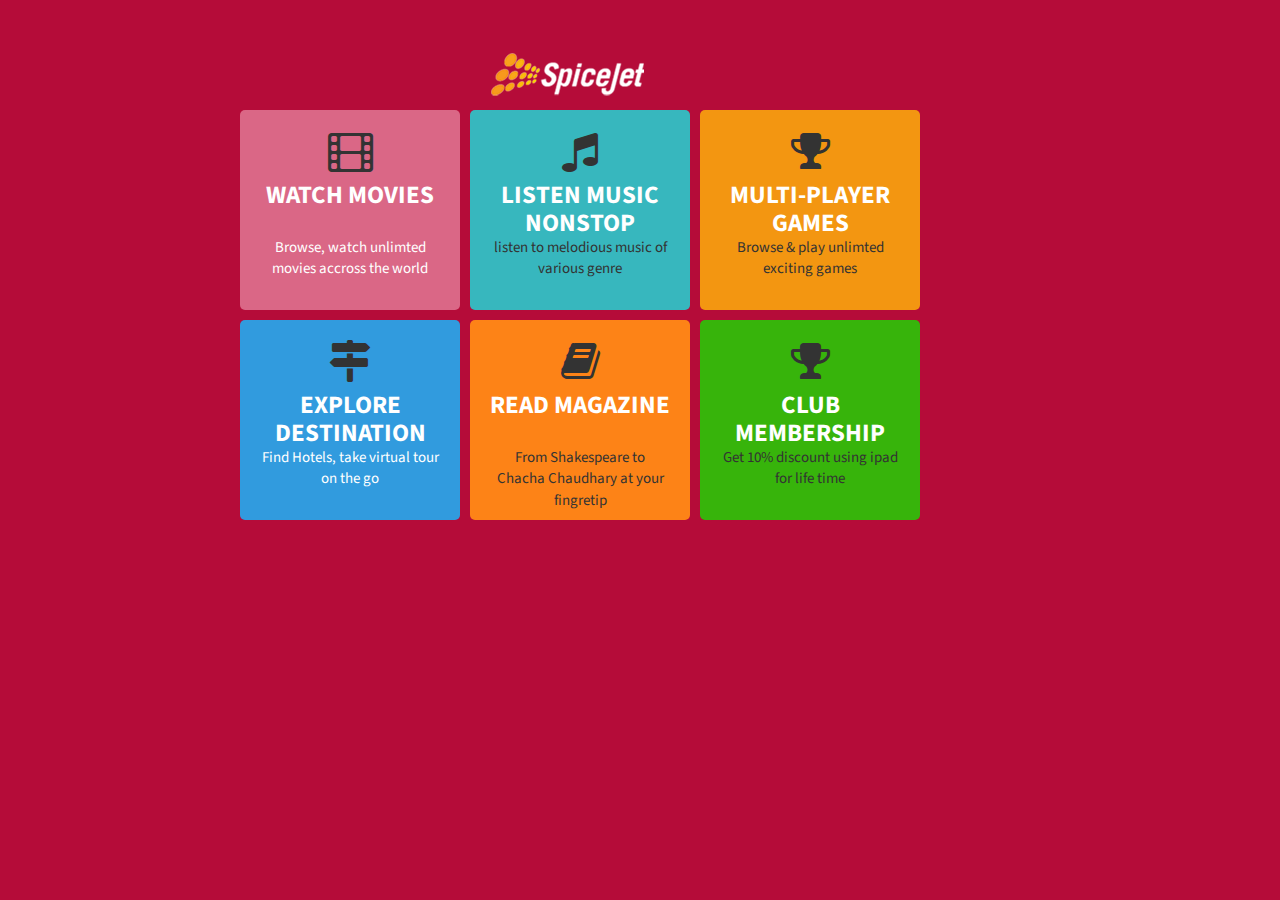
==== commit fae557bd: "some changes" ====
--- a/working/index.html
+++ b/working/index.html
@@ -31,9 +31,11 @@
                     <p style="padding-left:250px"> <img src="assets/images/logo.png"></p>
 
             <div class="col-md-4 category pink bounceIn">
-                <i class="fa fa-film fa-3x bounceIn"></i>
+                              <i class="fa fa-film fa-3x bounceIn"></i>
+
+              <a href="movies.html">  
                 <h2>Watch Movies</h2>
-              <p>Browse, watch unlimted movies accross the world</p>
+              <p>Browse, watch unlimted movies accross the world</p></a>
             </div>
              <div class="col-md-4 category pink2 bounceIn">
                 <i class="fa fa-music fa-3x"></i>
@@ -43,7 +45,7 @@
 
             <div class="col-md-4 category yellow bounceIn">
                 <i class="fa fa-trophy fa-3x"></i>
-                <h2 >Unlimited Games</h2>
+                <h2 >Multi-player Games</h2>
               <p>Browse & play unlimted exciting games</p>
 
             </div>
@@ -52,8 +54,8 @@
 
                 <div class="col-md-2 category blue bounceIn">
                 <i class="fa fa-map-signs fa-3x"></i>
-                <h2 >Explore cities</h2>
-              <p>Find Hotels, take virtual tour on the go</p>
+               <a href="map.html">   <h2 >Explore destination</h2>
+              <p>Find Hotels, take virtual tour on the go</p></a>
             </div>
 
                 <div class="col-md-2 category red bounceIn">
@@ -74,6 +76,7 @@
 <script>
    $( document ).ready(function()  {
   $('.category').addClass('magictime puffIn');
+
 });
     </script>
 </body>
--- a/working/assets/css/custom.css
+++ b/working/assets/css/custom.css
@@ -1,120 +1,208 @@
 @import url(https://fonts.googleapis.com/css?family=Source+Sans+Pro:300,400,600,700,300italic,400italic,600italic);
-
 html,
 body {
-  min-height: 100%;
-}
+    min-height: 100%;
+}
+
 .layout-boxed html,
 .layout-boxed body {
-  height: 100%;
-}
+    height: 100%;
+}
+
 body {
-  -webkit-font-smoothing: antialiased;
-  -moz-osx-font-smoothing: grayscale;
-  font-family: 'Source Sans Pro', 'Helvetica Neue', Helvetica, Arial, sans-serif;
-  font-weight: 400;
-  overflow-x: hidden;
-  overflow-y: auto;
-  background: #b50c39 ;
+    -webkit-font-smoothing: antialiased;
+    -moz-osx-font-smoothing: grayscale;
+    font-family: 'Source Sans Pro', 'Helvetica Neue', Helvetica, Arial, sans-serif;
+    font-weight: 400;
+    overflow-x: hidden;
+    overflow-y: auto;
+    background: #b50c39;
     background-repeat: no-repeat;
-
-}
+}
+
 textarea {
     resize: none;
 }
+
+.list li{
+ border-bottom: 1px #ddd solid;
+ padding-bottom: 10px;
+ padding-top: 10px;
+}
+
 /* Layout */
+
 .wrapper {
-  min-height: 100%;
-  position: static;
-  overflow: hidden;
-}
+    min-height: 100%;
+    position: static;
+    overflow: hidden;
+}
+
 .wrapper:before,
 .wrapper:after {
-  content: " ";
-  display: table;
-}
+    content: " ";
+    display: table;
+}
+
 .wrapper:after {
-  clear: both;
-}
+    clear: both;
+}
+
 .layout-boxed .wrapper {
-  max-width: 1250px;
-  margin: 0 auto;
-  min-height: 100%;
-  box-shadow: 0 0 8px rgba(0, 0, 0, 0.5);
-  position: relative;
-}
+    max-width: 1250px;
+    margin: 0 auto;
+    min-height: 100%;
+    box-shadow: 0 0 8px rgba(0, 0, 0, 0.5);
+    position: relative;
+}
+
 .layout-boxed {
-  background: url('../img/boxed-bg.jpg') repeat fixed;
-}
-
-
-
-.category{
+    background: url('../img/boxed-bg.jpg') repeat fixed;
+}
+
+.category {
+    background-color: #FFF;
+    border-radius: 5px;
+    padding: 20px;
+    margin-right: 10px;
+    height: 200px;
+    width: 220px;
+    text-align: center;
+}
+
+.category h2 {
+    margin-top: 10px;
+    color: #FFF;
+    text-transform: uppercase;
+    height: 45px;
+    font-size: 25px;
+    font-weight: bold;
+}
+
+h2 {
+    color: #FFF;
+    font-size: 16px;
+}
+
+.category p {
+    font-size: 15px;
+}
+
+.category a h2,
+.category a p,
+.category a:hover,
+a {
+    color: #FFF!important;
+}
+
+.movie {
+    border-radius: 5px;
+    margin-right: 10px;
+    padding: 0;
+    padding-bottom: 10px;
+}
+
+.img-responsive {
+    display: inline;
+}
+
+.movie-container {}
+
+.pink {
+    background-color: #da6786;
+}
+
+.pink2 {
+    background-color: #37B7BE;
+}
+
+.yellow {
+    background-color: #f39611;
+}
+
+.blue {
+    background-color: #319bde;
+}
+
+.purple {
+    background-color: #37b40b;
+}
+
+.red {
+    background-color: #fd8317;
+}
+
+.wrapper {
+    background: #EFEFEF;
+    box-shadow: 1px 1px 10px #999;
+    margin: auto;
+    text-align: center;
+    position: relative;
+    -webkit-border-radius: 5px;
+    -moz-border-radius: 5px;
+    border-radius: 5px;
+    margin-bottom: 20px !important;
+    width: 800px;
+    padding-top: 5px;
+}
+
+.scrolls {
+    overflow-x: scroll;
+    overflow-y: hidden;
+    white-space: nowrap
+}
+
+.imageDiv img {
+    box-shadow: 1px 1px 10px #999;
+    margin: 2px;
+    max-height: 50px;
+    cursor: pointer;
+    display: inline-block;
+    *display: inline;
+    *zoom: 1;
+    vertical-align: top;
+}
+.sightseeeing ul{
   background-color: #FFF;
-  border-radius: 5px;
-  padding: 20px;
-  margin-right: 10px;
-  height: 200px;
-  width: 220px;
-  text-align: center;
-}
-
-.category h2{
-margin-top:10px;
-color: #FFF;
-text-transform: uppercase;
-  height: 45px;
+  padding: 10px;
+  list-style: none;
+
+
+}
+
+
+.sightseeeing h2{
+
+  margin-top: 0;
+   margin-bottom: 0;
+  font-weight: bold;
   font-size: 25px;
-  font-weight: bold;
-}
-.category p{
-  font-size: 15px;
-
-}
-
-.pink{
- background-color:#da6786;
-}
-.pink2{
-  background-color: #37B7BE;
-}
-
-.yellow{
-  background-color: #f39611;
-}
-
-.blue{
-
-    background-color: #319bde;
-}
-
-.purple{
-
-     background-color: #37b40b;
-}
-
-.red{
-
-   background-color: #fd8317;
-}
+  background-color: #691919;
+  padding:10px;
+}
+
 /*
  * Content Wrapper - contains the main content
  */
+
 .content-wrapper,
 .right-side,
 .main-footer {
-  -webkit-transition: -webkit-transform 0.3s ease-in-out, margin 0.3s ease-in-out;
-  -moz-transition: -moz-transform 0.3s ease-in-out, margin 0.3s ease-in-out;
-  -o-transition: -o-transform 0.3s ease-in-out, margin 0.3s ease-in-out;
-  transition: transform 0.3s ease-in-out, margin 0.3s ease-in-out;
-  margin-left: 230px;
-  z-index: 820;
-}
+    -webkit-transition: -webkit-transform 0.3s ease-in-out, margin 0.3s ease-in-out;
+    -moz-transition: -moz-transform 0.3s ease-in-out, margin 0.3s ease-in-out;
+    -o-transition: -o-transform 0.3s ease-in-out, margin 0.3s ease-in-out;
+    transition: transform 0.3s ease-in-out, margin 0.3s ease-in-out;
+    margin-left: 230px;
+    z-index: 820;
+}
+
 .layout-top-nav .content-wrapper,
 .layout-top-nav .right-side,
 .layout-top-nav .main-footer {
-  margin-left: 0;
-}
+    margin-left: 0;
+}
+
+
 /*@media (max-width: 767px) {
   .content-wrapper,
   .right-side,
@@ -139,42 +227,52 @@
     transform: translate(230px, 0);
   }
 }*/
+
 .content-wrapper,
 .right-side {
-  min-height: 100%;
-  background-color: #ecf0f5;
-  z-index: 800;
-}
+    min-height: 100%;
+    background-color: #ecf0f5;
+    z-index: 800;
+}
+
 .main-footer {
-  background: #fff;
-  padding: 15px;
-  color: #444;
-  border-top: 1px solid #d2d6de;
-}
+    background: #fff;
+    padding: 15px;
+    color: #444;
+    border-top: 1px solid #d2d6de;
+}
+
+
 /* Fixed layout */
+
 .fixed .main-header,
 .fixed .main-sidebar,
 .fixed .left-side {
-  position: fixed;
-}
+    position: fixed;
+}
+
 .fixed .main-header {
-  top: 0;
-  right: 0;
-  left: 0;
-}
+    top: 0;
+    right: 0;
+    left: 0;
+}
+
 .fixed .content-wrapper,
 .fixed .right-side {
-  padding-top: 50px;
-}
+    padding-top: 50px;
+}
+
 @media (max-width: 767px) {
-  .fixed .content-wrapper,
-  .fixed .right-side {
-    padding-top: 100px;
-  }
-}
+    .fixed .content-wrapper,
+    .fixed .right-side {
+        padding-top: 100px;
+    }
+}
+
 .fixed.layout-boxed .wrapper {
-  max-width: 100%;
-}
+    max-width: 100%;
+}
+
 body.hold-transition .content-wrapper,
 body.hold-transition .right-side,
 body.hold-transition .main-footer,
@@ -182,21 +280,27 @@
 body.hold-transition .left-side,
 body.hold-transition .main-header > .navbar,
 body.hold-transition .main-header .logo {
-  /* Fix for IE */
-  -webkit-transition: none;
-  -o-transition: none;
-  transition: none;
-}
+    /* Fix for IE */
+    -webkit-transition: none;
+    -o-transition: none;
+    transition: none;
+}
+
+
 /* Content */
+
 .content {
-  min-height: 250px;
-  padding: 5px 15px;
-  margin-right: auto;
-  margin-left: auto;
-  padding-left: 15px;
-  padding-right: 15px;
-}
+    min-height: 250px;
+    padding: 5px 15px;
+    margin-right: auto;
+    margin-left: auto;
+    padding-left: 15px;
+    padding-right: 15px;
+}
+
+
 /* H1 - H6 font */
+
 h1,
 h2,
 h3,
@@ -209,1925 +313,2326 @@
 .h4,
 .h5,
 .h6 {
-  font-family: 'Source Sans Pro', sans-serif;
-}
+    font-family: 'Source Sans Pro', sans-serif;
+}
+
+
 /* General Links */
+
 a {
-  color: #3c8dbc;
-}
+    color: #3c8dbc;
+}
+
 a:hover,
 a:active,
 a:focus {
-  outline: none;
-  text-decoration: none;
-  color: #72afd2;
-}
+    outline: none;
+    text-decoration: none;
+    color: #72afd2;
+}
+
+
 /* Page Header */
+
 .page-header {
-  margin: 10px 0 20px 0;
-  font-size: 22px;
-}
+    margin: 10px 0 20px 0;
+    font-size: 22px;
+}
+
 .page-header > small {
-  color: #666;
-  display: block;
-  margin-top: 5px;
-}
+    color: #666;
+    display: block;
+    margin-top: 5px;
+}
+
+
 /*
  * Component: Main Header
  * ----------------------
  */
+
 .main-header {
-  position: relative;
-  max-height: 100px;
-  z-index: 1030;
-}
+    position: relative;
+    max-height: 100px;
+    z-index: 1030;
+}
+
 .main-header > .navbar {
-  -webkit-transition: margin-left 0.3s ease-in-out;
-  -o-transition: margin-left 0.3s ease-in-out;
-  transition: margin-left 0.3s ease-in-out;
-  margin-bottom: 0;
-  margin-left: 230px;
-  border: none;
-  min-height: 50px;
-  border-radius: 0;
-}
+    -webkit-transition: margin-left 0.3s ease-in-out;
+    -o-transition: margin-left 0.3s ease-in-out;
+    transition: margin-left 0.3s ease-in-out;
+    margin-bottom: 0;
+    margin-left: 230px;
+    border: none;
+    min-height: 50px;
+    border-radius: 0;
+}
+
 .layout-top-nav .main-header > .navbar {
-  margin-left: 0;
-}
+    margin-left: 0;
+}
+
 .main-header #navbar-search-input.form-control {
-  background: rgba(255, 255, 255, 0.2);
-  border-color: transparent;
-}
+    background: rgba(255, 255, 255, 0.2);
+    border-color: transparent;
+}
+
 .main-header #navbar-search-input.form-control:focus,
 .main-header #navbar-search-input.form-control:active {
-  border-color: rgba(0, 0, 0, 0.1);
-  background: rgba(255, 255, 255, 0.9);
-}
+    border-color: rgba(0, 0, 0, 0.1);
+    background: rgba(255, 255, 255, 0.9);
+}
+
 .main-header #navbar-search-input.form-control::-moz-placeholder {
-  color: #ccc;
-  opacity: 1;
-}
+    color: #ccc;
+    opacity: 1;
+}
+
 .main-header #navbar-search-input.form-control:-ms-input-placeholder {
-  color: #ccc;
-}
+    color: #ccc;
+}
+
 .main-header #navbar-search-input.form-control::-webkit-input-placeholder {
-  color: #ccc;
-}
+    color: #ccc;
+}
+
 .main-header .navbar-custom-menu,
 .main-header .navbar-right {
-  float: right;
-}
+    float: right;
+}
+
 @media (max-width: 991px) {
-  .main-header .navbar-custom-menu a,
-  .main-header .navbar-right a {
-    color: inherit;
-    background: transparent;
-  }
-}
+    .main-header .navbar-custom-menu a,
+    .main-header .navbar-right a {
+        color: inherit;
+        background: transparent;
+    }
+}
+
 @media (max-width: 767px) {
-  .main-header .navbar-right {
-    float: none;
-  }
-  .navbar-collapse .main-header .navbar-right {
-    margin: 7.5px -15px;
-  }
-  .main-header .navbar-right > li {
-    color: inherit;
-    border: 0;
-  }
-}
+    .main-header .navbar-right {
+        float: none;
+    }
+    .navbar-collapse .main-header .navbar-right {
+        margin: 7.5px -15px;
+    }
+    .main-header .navbar-right > li {
+        color: inherit;
+        border: 0;
+    }
+}
+
 .main-header .sidebar-toggle {
-  float: left;
-  background-color: transparent;
-  background-image: none;
-  padding: 15px 15px;
-  font-family: fontAwesome;
-}
+    float: left;
+    background-color: transparent;
+    background-image: none;
+    padding: 15px 15px;
+    font-family: fontAwesome;
+}
+
 .main-header .sidebar-toggle:before {
-  content: "\f0c9";
-}
+    content: "\f0c9";
+}
+
 .main-header .sidebar-toggle:hover {
-  color: #fff;
-}
+    color: #fff;
+}
+
 .main-header .sidebar-toggle:focus,
 .main-header .sidebar-toggle:active {
-  background: transparent;
-}
+    background: transparent;
+}
+
 .main-header .sidebar-toggle .icon-bar {
-  display: none;
-}
+    display: none;
+}
+
 .main-header .navbar .nav > li.user > a > .fa,
 .main-header .navbar .nav > li.user > a > .glyphicon,
 .main-header .navbar .nav > li.user > a > .ion {
-  margin-right: 5px;
-}
+    margin-right: 5px;
+}
+
 .main-header .navbar .nav > li > a > .label {
-  position: absolute;
-  top: 9px;
-  right: 7px;
-  text-align: center;
-  font-size: 9px;
-  padding: 2px 3px;
-  line-height: .9;
-}
+    position: absolute;
+    top: 9px;
+    right: 7px;
+    text-align: center;
+    font-size: 9px;
+    padding: 2px 3px;
+    line-height: .9;
+}
+
 .main-header .logo {
-  -webkit-transition: width 0.3s ease-in-out;
-  -o-transition: width 0.3s ease-in-out;
-  transition: width 0.3s ease-in-out;
-  display: block;
-  float: left;
-  height: 50px;
-  font-size: 20px;
-  line-height: 50px;
-  text-align: center;
-  width: 230px;
-  font-family: "Helvetica Neue", Helvetica, Arial, sans-serif;
-  padding: 0 15px;
-  font-weight: 300;
-  overflow: hidden;
-}
+    -webkit-transition: width 0.3s ease-in-out;
+    -o-transition: width 0.3s ease-in-out;
+    transition: width 0.3s ease-in-out;
+    display: block;
+    float: left;
+    height: 50px;
+    font-size: 20px;
+    line-height: 50px;
+    text-align: center;
+    width: 230px;
+    font-family: "Helvetica Neue", Helvetica, Arial, sans-serif;
+    padding: 0 15px;
+    font-weight: 300;
+    overflow: hidden;
+}
+
 .main-header .logo .logo-lg {
-  display: block;
-}
+    display: block;
+}
+
 .main-header .logo .logo-mini {
-  display: none;
-}
+    display: none;
+}
+
 .main-header .navbar-brand {
-  color: #fff;
-}
+    color: #fff;
+}
+
 .content-header {
-  position: relative;
-  padding: 15px 15px 0 15px;
-}
+    position: relative;
+    padding: 15px 15px 0 15px;
+}
+
 .content-header > h1 {
-  margin: 0;
-  font-size: 24px;
+    margin: 0;
+    font-size: 24px;
 }
 
 .content-header > h1 > small {
-  font-size: 15px;
-  display: inline-block;
-  padding-left: 4px;
-  font-weight: 300;
-}
-.breadcrumb{
-  margin-bottom: 10px;
-}
+    font-size: 15px;
+    display: inline-block;
+    padding-left: 4px;
+    font-weight: 300;
+}
+
+.breadcrumb {
+    margin-bottom: 10px;
+}
+
 .content-header > .breadcrumb {
-  float: right;
-  background: transparent;
-  margin-top: 0;
-  margin-bottom: 0;
-  font-size: 12px;
-  padding: 7px 5px;
-  position: absolute;
-  top: 15px;
-  right: 10px;
-  border-radius: 2px;
-}
+    float: right;
+    background: transparent;
+    margin-top: 0;
+    margin-bottom: 0;
+    font-size: 12px;
+    padding: 7px 5px;
+    position: absolute;
+    top: 15px;
+    right: 10px;
+    border-radius: 2px;
+}
+
 .content-header > .breadcrumb > li > a {
-  color: #444;
-  text-decoration: none;
-  display: inline-block;
-}
+    color: #444;
+    text-decoration: none;
+    display: inline-block;
+}
+
 .content-header > .breadcrumb > li > a > .fa,
 .content-header > .breadcrumb > li > a > .glyphicon,
 .content-header > .breadcrumb > li > a > .ion {
-  margin-right: 5px;
-}
+    margin-right: 5px;
+}
+
 .content-header > .breadcrumb > li + li:before {
-  content: '>\00a0';
-}
+    content: '>\00a0';
+}
+
 @media (max-width: 991px) {
-  .content-header > .breadcrumb {
-    position: relative;
-    margin-top: 5px;
-    top: 0;
-    right: 0;
-    float: none;
-    background: #d2d6de;
-    padding-left: 10px;
-  }
-  .content-header > .breadcrumb li:before {
-    color: #97a0b3;
-  }
-}
+    .content-header > .breadcrumb {
+        position: relative;
+        margin-top: 5px;
+        top: 0;
+        right: 0;
+        float: none;
+        background: #d2d6de;
+        padding-left: 10px;
+    }
+    .content-header > .breadcrumb li:before {
+        color: #97a0b3;
+    }
+}
+
 .navbar-toggle {
-  color: #fff;
-  border: 0;
-  margin: 0;
-  padding: 15px 15px;
-}
+    color: #fff;
+    border: 0;
+    margin: 0;
+    padding: 15px 15px;
+}
+
 @media (max-width: 991px) {
-  .navbar-custom-menu .navbar-nav > li {
-    float: left;
-  }
-  .navbar-custom-menu .navbar-nav {
-    margin: 0;
-    float: left;
-  }
-  .navbar-custom-menu .navbar-nav > li > a {
-    padding-top: 15px;
-    padding-bottom: 15px;
-    line-height: 20px;
-  }
-}
+    .navbar-custom-menu .navbar-nav > li {
+        float: left;
+    }
+    .navbar-custom-menu .navbar-nav {
+        margin: 0;
+        float: left;
+    }
+    .navbar-custom-menu .navbar-nav > li > a {
+        padding-top: 15px;
+        padding-bottom: 15px;
+        line-height: 20px;
+    }
+}
+
 @media (max-width: 767px) {
-  .main-header {
-    position: relative;
-  }
-  .main-header .logo,
-  .main-header .navbar {
-    width: 100%;
-    float: none;
-  }
-  .main-header .navbar {
-    margin: 0;
-  }
-  .main-header .navbar-custom-menu {
-    float: right;
-  }
-}
+    .main-header {
+        position: relative;
+    }
+    .main-header .logo,
+    .main-header .navbar {
+        width: 100%;
+        float: none;
+    }
+    .main-header .navbar {
+        margin: 0;
+    }
+    .main-header .navbar-custom-menu {
+        float: right;
+    }
+}
+
 @media (max-width: 991px) {
-  .navbar-collapse.pull-left {
-    float: none!important;
-  }
-  .navbar-collapse.pull-left + .navbar-custom-menu {
-    display: block;
-    position: absolute;
-    top: 0;
-    right: 40px;
-  }
-}
+    .navbar-collapse.pull-left {
+        float: none!important;
+    }
+    .navbar-collapse.pull-left + .navbar-custom-menu {
+        display: block;
+        position: absolute;
+        top: 0;
+        right: 40px;
+    }
+}
+
+
 /*
  * Component: Sidebar
  * ------------------
  */
+
 .main-sidebar,
 .left-side {
-  position: absolute;
-  top: 0;
-  left: 0;
-  padding-top: 50px;
-  min-height: 100%;
-  width: 230px;
-  z-index: 810;
-  -webkit-transition: -webkit-transform 0.3s ease-in-out, width 0.3s ease-in-out;
-  -moz-transition: -moz-transform 0.3s ease-in-out, width 0.3s ease-in-out;
-  -o-transition: -o-transform 0.3s ease-in-out, width 0.3s ease-in-out;
-  transition: transform 0.3s ease-in-out, width 0.3s ease-in-out;
-}
+    position: absolute;
+    top: 0;
+    left: 0;
+    padding-top: 50px;
+    min-height: 100%;
+    width: 230px;
+    z-index: 810;
+    -webkit-transition: -webkit-transform 0.3s ease-in-out, width 0.3s ease-in-out;
+    -moz-transition: -moz-transform 0.3s ease-in-out, width 0.3s ease-in-out;
+    -o-transition: -o-transform 0.3s ease-in-out, width 0.3s ease-in-out;
+    transition: transform 0.3s ease-in-out, width 0.3s ease-in-out;
+}
+
 @media (max-width: 767px) {
-  .main-sidebar,
-  .left-side {
-    padding-top: 100px;
-  }
-}
+    .main-sidebar,
+    .left-side {
+        padding-top: 100px;
+    }
+}
+
 @media (max-width: 767px) {
-  .main-sidebar,
-  .left-side {
-    -webkit-transform: translate(-230px, 0);
-    -ms-transform: translate(-230px, 0);
-    -o-transform: translate(-230px, 0);
-    transform: translate(-230px, 0);
-  }
-}
+    .main-sidebar,
+    .left-side {
+        -webkit-transform: translate(-230px, 0);
+        -ms-transform: translate(-230px, 0);
+        -o-transform: translate(-230px, 0);
+        transform: translate(-230px, 0);
+    }
+}
+
 @media (min-width: 768px) {
-  .sidebar-collapse .main-sidebar,
-  .sidebar-collapse .left-side {
-    -webkit-transform: translate(-230px, 0);
-    -ms-transform: translate(-230px, 0);
-    -o-transform: translate(-230px, 0);
-    transform: translate(-230px, 0);
-  }
-}
+    .sidebar-collapse .main-sidebar,
+    .sidebar-collapse .left-side {
+        -webkit-transform: translate(-230px, 0);
+        -ms-transform: translate(-230px, 0);
+        -o-transform: translate(-230px, 0);
+        transform: translate(-230px, 0);
+    }
+}
+
 @media (max-width: 767px) {
-  .sidebar-open .main-sidebar,
-  .sidebar-open .left-side {
-    -webkit-transform: translate(0, 0);
-    -ms-transform: translate(0, 0);
-    -o-transform: translate(0, 0);
-    transform: translate(0, 0);
-  }
-}
+    .sidebar-open .main-sidebar,
+    .sidebar-open .left-side {
+        -webkit-transform: translate(0, 0);
+        -ms-transform: translate(0, 0);
+        -o-transform: translate(0, 0);
+        transform: translate(0, 0);
+    }
+}
+
 .sidebar {
-  padding-bottom: 10px;
-}
+    padding-bottom: 10px;
+}
+
 .sidebar-form input:focus {
-  border-color: transparent;
-}
+    border-color: transparent;
+}
+
 .user-panel {
-  position: relative;
-  width: 100%;
-  padding: 10px;
-  overflow: hidden;
-}
+    position: relative;
+    width: 100%;
+    padding: 10px;
+    overflow: hidden;
+}
+
 .user-panel:before,
 .user-panel:after {
-  content: " ";
-  display: table;
-}
+    content: " ";
+    display: table;
+}
+
 .user-panel:after {
-  clear: both;
-}
+    clear: both;
+}
+
 .user-panel > .image > img {
-  width: 100%;
-  max-width: 45px;
-  height: auto;
-}
+    width: 100%;
+    max-width: 45px;
+    height: auto;
+}
+
 .user-panel > .info {
-  padding: 5px 5px 5px 15px;
-  line-height: 1;
-  position: absolute;
-  left: 55px;
-}
+    padding: 5px 5px 5px 15px;
+    line-height: 1;
+    position: absolute;
+    left: 55px;
+}
+
 .user-panel > .info > p {
-  font-weight: 600;
-  margin-bottom: 9px;
-}
+    font-weight: 600;
+    margin-bottom: 9px;
+}
+
 .user-panel > .info > a {
-  text-decoration: none;
-  padding-right: 5px;
-  margin-top: 3px;
-  font-size: 11px;
-}
+    text-decoration: none;
+    padding-right: 5px;
+    margin-top: 3px;
+    font-size: 11px;
+}
+
 .user-panel > .info > a > .fa,
 .user-panel > .info > a > .ion,
 .user-panel > .info > a > .glyphicon {
-  margin-right: 3px;
-}
+    margin-right: 3px;
+}
+
 .sidebar-menu {
-  list-style: none;
-  margin: 0;
-  padding: 0;
-}
+    list-style: none;
+    margin: 0;
+    padding: 0;
+}
+
 .sidebar-menu > li {
-  position: relative;
-  margin: 0;
-  padding: 0;
-}
+    position: relative;
+    margin: 0;
+    padding: 0;
+}
+
 .sidebar-menu > li > a {
-  padding: 12px 5px 12px 15px;
-  display: block;
-}
+    padding: 12px 5px 12px 15px;
+    display: block;
+}
+
 .sidebar-menu > li > a > .fa,
 .sidebar-menu > li > a > .glyphicon,
 .sidebar-menu > li > a > .ion {
-  width: 20px;
-}
+    width: 20px;
+}
+
 .sidebar-menu > li .label,
 .sidebar-menu > li .badge {
-  margin-top: 3px;
-  margin-right: 5px;
-}
+    margin-top: 3px;
+    margin-right: 5px;
+}
+
 .sidebar-menu li.header {
-  padding: 10px 25px 10px 15px;
-  font-size: 12px;
-}
+    padding: 10px 25px 10px 15px;
+    font-size: 12px;
+}
+
 .sidebar-menu li > a > .fa-angle-left {
-  width: auto;
-  height: auto;
-  padding: 0;
-  margin-right: 10px;
-  margin-top: 3px;
-}
+    width: auto;
+    height: auto;
+    padding: 0;
+    margin-right: 10px;
+    margin-top: 3px;
+}
+
 .sidebar-menu li.active > a > .fa-angle-left {
-  -webkit-transform: rotate(-90deg);
-  -ms-transform: rotate(-90deg);
-  -o-transform: rotate(-90deg);
-  transform: rotate(-90deg);
-}
+    -webkit-transform: rotate(-90deg);
+    -ms-transform: rotate(-90deg);
+    -o-transform: rotate(-90deg);
+    transform: rotate(-90deg);
+}
+
 .sidebar-menu li.active > .treeview-menu {
-  display: block;
-}
+    display: block;
+}
+
 .sidebar-menu .treeview-menu {
-  display: none;
-  list-style: none;
-  padding: 0;
-  margin: 0;
-  padding-left: 5px;
-}
+    display: none;
+    list-style: none;
+    padding: 0;
+    margin: 0;
+    padding-left: 5px;
+}
+
 .sidebar-menu .treeview-menu .treeview-menu {
-  padding-left: 20px;
-}
+    padding-left: 20px;
+}
+
 .sidebar-menu .treeview-menu > li {
-  margin: 0;
-}
+    margin: 0;
+}
+
 .sidebar-menu .treeview-menu > li > a {
-  padding: 5px 5px 5px 15px;
-  display: block;
-  font-size: 14px;
-}
+    padding: 5px 5px 5px 15px;
+    display: block;
+    font-size: 14px;
+}
+
 .sidebar-menu .treeview-menu > li > a > .fa,
 .sidebar-menu .treeview-menu > li > a > .glyphicon,
 .sidebar-menu .treeview-menu > li > a > .ion {
-  width: 20px;
-}
+    width: 20px;
+}
+
 .sidebar-menu .treeview-menu > li > a > .fa-angle-left,
 .sidebar-menu .treeview-menu > li > a > .fa-angle-down {
-  width: auto;
-}
+    width: auto;
+}
+
+
 /*
  * Component: Sidebar Mini
  */
+
 @media (min-width: 768px) {
-  .sidebar-mini.sidebar-collapse .content-wrapper,
-  .sidebar-mini.sidebar-collapse .right-side,
-  .sidebar-mini.sidebar-collapse .main-footer {
-    margin-left: 50px!important;
-    z-index: 840;
-  }
-  .sidebar-mini.sidebar-collapse .main-sidebar {
-    -webkit-transform: translate(0, 0);
-    -ms-transform: translate(0, 0);
-    -o-transform: translate(0, 0);
-    transform: translate(0, 0);
-    width: 50px!important;
-    z-index: 850;
-  }
-  .sidebar-mini.sidebar-collapse .sidebar-menu > li {
-    position: relative;
-  }
-  .sidebar-mini.sidebar-collapse .sidebar-menu > li > a {
-    margin-right: 0;
-  }
-  .sidebar-mini.sidebar-collapse .sidebar-menu > li > a > span {
-    border-top-right-radius: 4px;
-  }
-  .sidebar-mini.sidebar-collapse .sidebar-menu > li:not(.treeview) > a > span {
-    border-bottom-right-radius: 4px;
-  }
-  .sidebar-mini.sidebar-collapse .sidebar-menu > li > .treeview-menu {
-    padding-top: 5px;
-    padding-bottom: 5px;
-    border-bottom-right-radius: 4px;
-  }
-  .sidebar-mini.sidebar-collapse .sidebar-menu > li:hover > a > span:not(.pull-right),
-  .sidebar-mini.sidebar-collapse .sidebar-menu > li:hover > .treeview-menu {
-    display: block!important;
-    position: absolute;
-    width: 180px;
-    left: 50px;
-  }
-  .sidebar-mini.sidebar-collapse .sidebar-menu > li:hover > a > span {
-    top: 0;
-    margin-left: -3px;
-    padding: 12px 5px 12px 20px;
-    background-color: inherit;
-  }
-  .sidebar-mini.sidebar-collapse .sidebar-menu > li:hover > .treeview-menu {
-    top: 44px;
-    margin-left: 0;
-  }
-  .sidebar-mini.sidebar-collapse .main-sidebar .user-panel > .info,
-  .sidebar-mini.sidebar-collapse .sidebar-form,
-  .sidebar-mini.sidebar-collapse .sidebar-menu > li > a > span,
-  .sidebar-mini.sidebar-collapse .sidebar-menu > li > .treeview-menu,
-  .sidebar-mini.sidebar-collapse .sidebar-menu > li > a > .pull-right,
-  .sidebar-mini.sidebar-collapse .sidebar-menu li.header {
-    display: none!important;
-    -webkit-transform: translateZ(0);
-  }
-  .sidebar-mini.sidebar-collapse .main-header .logo {
-    width: 50px;
-  }
-  .sidebar-mini.sidebar-collapse .main-header .logo > .logo-mini {
-    display: block;
-    margin-left: -15px;
-    margin-right: -15px;
-    font-size: 18px;
-  }
-  .sidebar-mini.sidebar-collapse .main-header .logo > .logo-lg {
-    display: none;
-  }
-  .sidebar-mini.sidebar-collapse .main-header .navbar {
-    margin-left: 50px;
-  }
-}
+    .sidebar-mini.sidebar-collapse .content-wrapper,
+    .sidebar-mini.sidebar-collapse .right-side,
+    .sidebar-mini.sidebar-collapse .main-footer {
+        margin-left: 50px!important;
+        z-index: 840;
+    }
+    .sidebar-mini.sidebar-collapse .main-sidebar {
+        -webkit-transform: translate(0, 0);
+        -ms-transform: translate(0, 0);
+        -o-transform: translate(0, 0);
+        transform: translate(0, 0);
+        width: 50px!important;
+        z-index: 850;
+    }
+    .sidebar-mini.sidebar-collapse .sidebar-menu > li {
+        position: relative;
+    }
+    .sidebar-mini.sidebar-collapse .sidebar-menu > li > a {
+        margin-right: 0;
+    }
+    .sidebar-mini.sidebar-collapse .sidebar-menu > li > a > span {
+        border-top-right-radius: 4px;
+    }
+    .sidebar-mini.sidebar-collapse .sidebar-menu > li:not(.treeview) > a > span {
+        border-bottom-right-radius: 4px;
+    }
+    .sidebar-mini.sidebar-collapse .sidebar-menu > li > .treeview-menu {
+        padding-top: 5px;
+        padding-bottom: 5px;
+        border-bottom-right-radius: 4px;
+    }
+    .sidebar-mini.sidebar-collapse .sidebar-menu > li:hover > a > span:not(.pull-right),
+    .sidebar-mini.sidebar-collapse .sidebar-menu > li:hover > .treeview-menu {
+        display: block!important;
+        position: absolute;
+        width: 180px;
+        left: 50px;
+    }
+    .sidebar-mini.sidebar-collapse .sidebar-menu > li:hover > a > span {
+        top: 0;
+        margin-left: -3px;
+        padding: 12px 5px 12px 20px;
+        background-color: inherit;
+    }
+    .sidebar-mini.sidebar-collapse .sidebar-menu > li:hover > .treeview-menu {
+        top: 44px;
+        margin-left: 0;
+    }
+    .sidebar-mini.sidebar-collapse .main-sidebar .user-panel > .info,
+    .sidebar-mini.sidebar-collapse .sidebar-form,
+    .sidebar-mini.sidebar-collapse .sidebar-menu > li > a > span,
+    .sidebar-mini.sidebar-collapse .sidebar-menu > li > .treeview-menu,
+    .sidebar-mini.sidebar-collapse .sidebar-menu > li > a > .pull-right,
+    .sidebar-mini.sidebar-collapse .sidebar-menu li.header {
+        display: none!important;
+        -webkit-transform: translateZ(0);
+    }
+    .sidebar-mini.sidebar-collapse .main-header .logo {
+        width: 50px;
+    }
+    .sidebar-mini.sidebar-collapse .main-header .logo > .logo-mini {
+        display: block;
+        margin-left: -15px;
+        margin-right: -15px;
+        font-size: 18px;
+    }
+    .sidebar-mini.sidebar-collapse .main-header .logo > .logo-lg {
+        display: none;
+    }
+    .sidebar-mini.sidebar-collapse .main-header .navbar {
+        margin-left: 50px;
+    }
+}
+
 .sidebar-menu,
 .main-sidebar .user-panel,
 .sidebar-menu > li.header {
-  white-space: nowrap;
-  overflow: hidden;
-}
+    white-space: nowrap;
+    overflow: hidden;
+}
+
 .sidebar-menu:hover {
-  overflow: visible;
-}
+    overflow: visible;
+}
+
 .sidebar-form,
 .sidebar-menu > li.header {
-  overflow: hidden;
-  text-overflow: clip;
-}
+    overflow: hidden;
+    text-overflow: clip;
+}
+
 .sidebar-menu li > a {
-  position: relative;
-}
+    position: relative;
+}
+
 .sidebar-menu li > a > .pull-right {
-  position: absolute;
-  top: 50%;
-  right: 10px;
-  margin-top: -7px;
-}
+    position: absolute;
+    top: 50%;
+    right: 10px;
+    margin-top: -7px;
+}
+
+
 /*
  * Component: Control sidebar. By default, this is the right sidebar.
  */
+
 .control-sidebar-bg {
-  position: fixed;
-  z-index: 1000;
-  bottom: 0;
-}
+    position: fixed;
+    z-index: 1000;
+    bottom: 0;
+}
+
 .control-sidebar-bg,
 .control-sidebar {
-  top: 0;
-  right: -230px;
-  width: 230px;
-  -webkit-transition: right 0.3s ease-in-out;
-  -o-transition: right 0.3s ease-in-out;
-  transition: right 0.3s ease-in-out;
-}
+    top: 0;
+    right: -230px;
+    width: 230px;
+    -webkit-transition: right 0.3s ease-in-out;
+    -o-transition: right 0.3s ease-in-out;
+    transition: right 0.3s ease-in-out;
+}
+
 .control-sidebar {
-  position: absolute;
-  padding-top: 50px;
-  z-index: 1010;
-}
+    position: absolute;
+    padding-top: 50px;
+    z-index: 1010;
+}
+
 @media (max-width: 768px) {
-  .control-sidebar {
-    padding-top: 100px;
-  }
-}
+    .control-sidebar {
+        padding-top: 100px;
+    }
+}
+
 .control-sidebar > .tab-content {
-  padding: 10px 15px;
-}
+    padding: 10px 15px;
+}
+
 .control-sidebar.control-sidebar-open,
 .control-sidebar.control-sidebar-open + .control-sidebar-bg {
-  right: 0;
-}
+    right: 0;
+}
+
 .control-sidebar-open .control-sidebar-bg,
 .control-sidebar-open .control-sidebar {
-  right: 0;
-}
+    right: 0;
+}
+
 @media (min-width: 768px) {
-  .control-sidebar-open .content-wrapper,
-  .control-sidebar-open .right-side,
-  .control-sidebar-open .main-footer {
-    margin-right: 230px;
-  }
-}
+    .control-sidebar-open .content-wrapper,
+    .control-sidebar-open .right-side,
+    .control-sidebar-open .main-footer {
+        margin-right: 230px;
+    }
+}
+
 .nav-tabs.control-sidebar-tabs > li:first-of-type > a,
 .nav-tabs.control-sidebar-tabs > li:first-of-type > a:hover,
 .nav-tabs.control-sidebar-tabs > li:first-of-type > a:focus {
-  border-left-width: 0;
-}
+    border-left-width: 0;
+}
+
 .nav-tabs.control-sidebar-tabs > li > a {
-  border-radius: 0;
-}
+    border-radius: 0;
+}
+
 .nav-tabs.control-sidebar-tabs > li > a,
 .nav-tabs.control-sidebar-tabs > li > a:hover {
-  border-top: none;
-  border-right: none;
-  border-left: 1px solid transparent;
-  border-bottom: 1px solid transparent;
-}
+    border-top: none;
+    border-right: none;
+    border-left: 1px solid transparent;
+    border-bottom: 1px solid transparent;
+}
+
 .nav-tabs.control-sidebar-tabs > li > a .icon {
-  font-size: 16px;
-}
+    font-size: 16px;
+}
+
 .nav-tabs.control-sidebar-tabs > li.active > a,
 .nav-tabs.control-sidebar-tabs > li.active > a:hover,
 .nav-tabs.control-sidebar-tabs > li.active > a:focus,
 .nav-tabs.control-sidebar-tabs > li.active > a:active {
-  border-top: none;
-  border-right: none;
-  border-bottom: none;
-}
+    border-top: none;
+    border-right: none;
+    border-bottom: none;
+}
+
 @media (max-width: 768px) {
-  .nav-tabs.control-sidebar-tabs {
-    display: table;
-  }
-  .nav-tabs.control-sidebar-tabs > li {
-    display: table-cell;
-  }
-}
+    .nav-tabs.control-sidebar-tabs {
+        display: table;
+    }
+    .nav-tabs.control-sidebar-tabs > li {
+        display: table-cell;
+    }
+}
+
 .control-sidebar-heading {
-  font-weight: 400;
-  font-size: 16px;
-  padding: 10px 0;
-  margin-bottom: 10px;
-}
+    font-weight: 400;
+    font-size: 16px;
+    padding: 10px 0;
+    margin-bottom: 10px;
+}
+
 .control-sidebar-subheading {
-  display: block;
-  font-weight: 400;
-  font-size: 14px;
-}
+    display: block;
+    font-weight: 400;
+    font-size: 14px;
+}
+
 .control-sidebar-menu {
-  list-style: none;
-  padding: 0;
-  margin: 0 -15px;
-}
+    list-style: none;
+    padding: 0;
+    margin: 0 -15px;
+}
+
 .control-sidebar-menu > li > a {
-  display: block;
-  padding: 10px 15px;
-}
+    display: block;
+    padding: 10px 15px;
+}
+
 .control-sidebar-menu > li > a:before,
 .control-sidebar-menu > li > a:after {
-  content: " ";
-  display: table;
-}
+    content: " ";
+    display: table;
+}
+
 .control-sidebar-menu > li > a:after {
-  clear: both;
-}
+    clear: both;
+}
+
 .control-sidebar-menu > li > a > .control-sidebar-subheading {
-  margin-top: 0;
-}
+    margin-top: 0;
+}
+
 .control-sidebar-menu .menu-icon {
-  float: left;
-  width: 35px;
-  height: 35px;
-  border-radius: 50%;
-  text-align: center;
-  line-height: 35px;
-}
+    float: left;
+    width: 35px;
+    height: 35px;
+    border-radius: 50%;
+    text-align: center;
+    line-height: 35px;
+}
+
 .control-sidebar-menu .menu-info {
-  margin-left: 45px;
-  margin-top: 3px;
-}
+    margin-left: 45px;
+    margin-top: 3px;
+}
+
 .control-sidebar-menu .menu-info > .control-sidebar-subheading {
-  margin: 0;
-}
+    margin: 0;
+}
+
 .control-sidebar-menu .menu-info > p {
-  margin: 0;
-  font-size: 11px;
-}
+    margin: 0;
+    font-size: 11px;
+}
+
 .control-sidebar-menu .progress {
-  margin: 0;
-}
+    margin: 0;
+}
+
 .control-sidebar-dark {
-  color: #b8c7ce;
-}
+    color: #b8c7ce;
+}
+
 .control-sidebar-dark,
 .control-sidebar-dark + .control-sidebar-bg {
-  background: #222d32;
-}
+    background: #222d32;
+}
+
 .control-sidebar-dark .nav-tabs.control-sidebar-tabs {
-  border-bottom: #1c2529;
-}
+    border-bottom: #1c2529;
+}
+
 .control-sidebar-dark .nav-tabs.control-sidebar-tabs > li > a {
-  background: #181f23;
-  color: #b8c7ce;
-}
+    background: #181f23;
+    color: #b8c7ce;
+}
+
 .control-sidebar-dark .nav-tabs.control-sidebar-tabs > li > a,
 .control-sidebar-dark .nav-tabs.control-sidebar-tabs > li > a:hover,
 .control-sidebar-dark .nav-tabs.control-sidebar-tabs > li > a:focus {
-  border-left-color: #141a1d;
-  border-bottom-color: #141a1d;
-}
+    border-left-color: #141a1d;
+    border-bottom-color: #141a1d;
+}
+
 .control-sidebar-dark .nav-tabs.control-sidebar-tabs > li > a:hover,
 .control-sidebar-dark .nav-tabs.control-sidebar-tabs > li > a:focus,
 .control-sidebar-dark .nav-tabs.control-sidebar-tabs > li > a:active {
-  background: #1c2529;
-}
+    background: #1c2529;
+}
+
 .control-sidebar-dark .nav-tabs.control-sidebar-tabs > li > a:hover {
-  color: #fff;
-}
+    color: #fff;
+}
+
 .control-sidebar-dark .nav-tabs.control-sidebar-tabs > li.active > a,
 .control-sidebar-dark .nav-tabs.control-sidebar-tabs > li.active > a:hover,
 .control-sidebar-dark .nav-tabs.control-sidebar-tabs > li.active > a:focus,
 .control-sidebar-dark .nav-tabs.control-sidebar-tabs > li.active > a:active {
-  background: #222d32;
-  color: #fff;
-}
+    background: #222d32;
+    color: #fff;
+}
+
 .control-sidebar-dark .control-sidebar-heading,
 .control-sidebar-dark .control-sidebar-subheading {
-  color: #fff;
-}
+    color: #fff;
+}
+
 .control-sidebar-dark .control-sidebar-menu > li > a:hover {
-  background: #1e282c;
-}
+    background: #1e282c;
+}
+
 .control-sidebar-dark .control-sidebar-menu > li > a .menu-info > p {
-  color: #b8c7ce;
-}
+    color: #b8c7ce;
+}
+
 .control-sidebar-light {
-  color: #5e5e5e;
-}
+    color: #5e5e5e;
+}
+
 .control-sidebar-light,
 .control-sidebar-light + .control-sidebar-bg {
-  background: #f9fafc;
-  border-left: 1px solid #d2d6de;
-}
+    background: #f9fafc;
+    border-left: 1px solid #d2d6de;
+}
+
 .control-sidebar-light .nav-tabs.control-sidebar-tabs {
-  border-bottom: #d2d6de;
-}
+    border-bottom: #d2d6de;
+}
+
 .control-sidebar-light .nav-tabs.control-sidebar-tabs > li > a {
-  background: #e8ecf4;
-  color: #444444;
-}
+    background: #e8ecf4;
+    color: #444444;
+}
+
 .control-sidebar-light .nav-tabs.control-sidebar-tabs > li > a,
 .control-sidebar-light .nav-tabs.control-sidebar-tabs > li > a:hover,
 .control-sidebar-light .nav-tabs.control-sidebar-tabs > li > a:focus {
-  border-left-color: #d2d6de;
-  border-bottom-color: #d2d6de;
-}
+    border-left-color: #d2d6de;
+    border-bottom-color: #d2d6de;
+}
+
 .control-sidebar-light .nav-tabs.control-sidebar-tabs > li > a:hover,
 .control-sidebar-light .nav-tabs.control-sidebar-tabs > li > a:focus,
 .control-sidebar-light .nav-tabs.control-sidebar-tabs > li > a:active {
-  background: #eff1f7;
-}
+    background: #eff1f7;
+}
+
 .control-sidebar-light .nav-tabs.control-sidebar-tabs > li.active > a,
 .control-sidebar-light .nav-tabs.control-sidebar-tabs > li.active > a:hover,
 .control-sidebar-light .nav-tabs.control-sidebar-tabs > li.active > a:focus,
 .control-sidebar-light .nav-tabs.control-sidebar-tabs > li.active > a:active {
-  background: #f9fafc;
-  color: #111;
-}
+    background: #f9fafc;
+    color: #111;
+}
+
 .control-sidebar-light .control-sidebar-heading,
 .control-sidebar-light .control-sidebar-subheading {
-  color: #111;
-}
+    color: #111;
+}
+
 .control-sidebar-light .control-sidebar-menu {
-  margin-left: -14px;
-}
+    margin-left: -14px;
+}
+
 .control-sidebar-light .control-sidebar-menu > li > a:hover {
-  background: #f4f4f5;
-}
+    background: #f4f4f5;
+}
+
 .control-sidebar-light .control-sidebar-menu > li > a .menu-info > p {
-  color: #5e5e5e;
-}
+    color: #5e5e5e;
+}
+
+
 /*
  * Component: Dropdown menus
  * -------------------------
  */
+
+
 /*Dropdowns in general*/
+
 .dropdown-menu {
-  box-shadow: none;
-  border-color: #eee;
-}
+    box-shadow: none;
+    border-color: #eee;
+}
+
 .dropdown-menu > li > a {
-  color: #777;
-}
+    color: #777;
+}
+
 .dropdown-menu > li > a > .glyphicon,
 .dropdown-menu > li > a > .fa,
 .dropdown-menu > li > a > .ion {
-  margin-right: 10px;
-}
+    margin-right: 10px;
+}
+
 .dropdown-menu > li > a:hover {
-  background-color: #e1e3e9;
-  color: #333;
-}
+    background-color: #e1e3e9;
+    color: #333;
+}
+
 .dropdown-menu > .divider {
-  background-color: #eee;
-}
+    background-color: #eee;
+}
+
 .navbar-nav > .notifications-menu > .dropdown-menu,
 .navbar-nav > .messages-menu > .dropdown-menu,
 .navbar-nav > .tasks-menu > .dropdown-menu {
-  width: 280px;
-  padding: 0 0 0 0;
-  margin: 0;
-  top: 100%;
-}
+    width: 280px;
+    padding: 0 0 0 0;
+    margin: 0;
+    top: 100%;
+}
+
 .navbar-nav > .notifications-menu > .dropdown-menu > li,
 .navbar-nav > .messages-menu > .dropdown-menu > li,
 .navbar-nav > .tasks-menu > .dropdown-menu > li {
-  position: relative;
-}
+    position: relative;
+}
+
 .navbar-nav > .notifications-menu > .dropdown-menu > li.header,
 .navbar-nav > .messages-menu > .dropdown-menu > li.header,
 .navbar-nav > .tasks-menu > .dropdown-menu > li.header {
-  border-top-left-radius: 4px;
-  border-top-right-radius: 4px;
-  border-bottom-right-radius: 0;
-  border-bottom-left-radius: 0;
-  background-color: #ffffff;
-  padding: 7px 10px;
-  border-bottom: 1px solid #f4f4f4;
-  color: #444444;
-  font-size: 14px;
-}
+    border-top-left-radius: 4px;
+    border-top-right-radius: 4px;
+    border-bottom-right-radius: 0;
+    border-bottom-left-radius: 0;
+    background-color: #ffffff;
+    padding: 7px 10px;
+    border-bottom: 1px solid #f4f4f4;
+    color: #444444;
+    font-size: 14px;
+}
+
 .navbar-nav > .notifications-menu > .dropdown-menu > li.footer > a,
 .navbar-nav > .messages-menu > .dropdown-menu > li.footer > a,
 .navbar-nav > .tasks-menu > .dropdown-menu > li.footer > a {
-  border-top-left-radius: 0;
-  border-top-right-radius: 0;
-  border-bottom-right-radius: 4px;
-  border-bottom-left-radius: 4px;
-  font-size: 12px;
-  background-color: #fff;
-  padding: 7px 10px;
-  border-bottom: 1px solid #eeeeee;
-  color: #444!important;
-  text-align: center;
-}
+    border-top-left-radius: 0;
+    border-top-right-radius: 0;
+    border-bottom-right-radius: 4px;
+    border-bottom-left-radius: 4px;
+    font-size: 12px;
+    background-color: #fff;
+    padding: 7px 10px;
+    border-bottom: 1px solid #eeeeee;
+    color: #444!important;
+    text-align: center;
+}
+
 @media (max-width: 991px) {
-  .navbar-nav > .notifications-menu > .dropdown-menu > li.footer > a,
-  .navbar-nav > .messages-menu > .dropdown-menu > li.footer > a,
-  .navbar-nav > .tasks-menu > .dropdown-menu > li.footer > a {
-    background: #fff!important;
-    color: #444!important;
-  }
-}
+    .navbar-nav > .notifications-menu > .dropdown-menu > li.footer > a,
+    .navbar-nav > .messages-menu > .dropdown-menu > li.footer > a,
+    .navbar-nav > .tasks-menu > .dropdown-menu > li.footer > a {
+        background: #fff!important;
+        color: #444!important;
+    }
+}
+
 .navbar-nav > .notifications-menu > .dropdown-menu > li.footer > a:hover,
 .navbar-nav > .messages-menu > .dropdown-menu > li.footer > a:hover,
 .navbar-nav > .tasks-menu > .dropdown-menu > li.footer > a:hover {
-  text-decoration: none;
-  font-weight: normal;
-}
+    text-decoration: none;
+    font-weight: normal;
+}
+
 .navbar-nav > .notifications-menu > .dropdown-menu > li .menu,
 .navbar-nav > .messages-menu > .dropdown-menu > li .menu,
 .navbar-nav > .tasks-menu > .dropdown-menu > li .menu {
-  max-height: 200px;
-  margin: 0;
-  padding: 0;
-  list-style: none;
-  overflow-x: hidden;
-}
+    max-height: 200px;
+    margin: 0;
+    padding: 0;
+    list-style: none;
+    overflow-x: hidden;
+}
+
 .navbar-nav > .notifications-menu > .dropdown-menu > li .menu > li > a,
 .navbar-nav > .messages-menu > .dropdown-menu > li .menu > li > a,
 .navbar-nav > .tasks-menu > .dropdown-menu > li .menu > li > a {
-  display: block;
-  white-space: nowrap;
-  /* Prevent text from breaking */
-  border-bottom: 1px solid #f4f4f4;
-}
+    display: block;
+    white-space: nowrap;
+    /* Prevent text from breaking */
+    border-bottom: 1px solid #f4f4f4;
+}
+
 .navbar-nav > .notifications-menu > .dropdown-menu > li .menu > li > a:hover,
 .navbar-nav > .messages-menu > .dropdown-menu > li .menu > li > a:hover,
 .navbar-nav > .tasks-menu > .dropdown-menu > li .menu > li > a:hover {
-  background: #f4f4f4;
-  text-decoration: none;
-}
+    background: #f4f4f4;
+    text-decoration: none;
+}
+
 .navbar-nav > .notifications-menu > .dropdown-menu > li .menu > li > a {
-  color: #444444;
-  overflow: hidden;
-  text-overflow: ellipsis;
-  white-space: nowrap;
-  padding: 10px;
-}
+    color: #444444;
+    overflow: hidden;
+    text-overflow: ellipsis;
+    white-space: nowrap;
+    padding: 10px;
+}
+
 .navbar-nav > .notifications-menu > .dropdown-menu > li .menu > li > a > .glyphicon,
 .navbar-nav > .notifications-menu > .dropdown-menu > li .menu > li > a > .fa,
 .navbar-nav > .notifications-menu > .dropdown-menu > li .menu > li > a > .ion {
-  width: 20px;
-}
+    width: 20px;
+}
+
 .navbar-nav > .messages-menu > .dropdown-menu > li .menu > li > a {
-  margin: 0;
-  padding: 10px 10px;
-}
+    margin: 0;
+    padding: 10px 10px;
+}
+
 .navbar-nav > .messages-menu > .dropdown-menu > li .menu > li > a > div > img {
-  margin: auto 10px auto auto;
-  width: 40px;
-  height: 40px;
-}
+    margin: auto 10px auto auto;
+    width: 40px;
+    height: 40px;
+}
+
 .navbar-nav > .messages-menu > .dropdown-menu > li .menu > li > a > h4 {
-  padding: 0;
-  margin: 0 0 0 45px;
-  color: #444444;
-  font-size: 15px;
-  position: relative;
-}
+    padding: 0;
+    margin: 0 0 0 45px;
+    color: #444444;
+    font-size: 15px;
+    position: relative;
+}
+
 .navbar-nav > .messages-menu > .dropdown-menu > li .menu > li > a > h4 > small {
-  color: #999999;
-  font-size: 10px;
-  position: absolute;
-  top: 0;
-  right: 0;
-}
+    color: #999999;
+    font-size: 10px;
+    position: absolute;
+    top: 0;
+    right: 0;
+}
+
 .navbar-nav > .messages-menu > .dropdown-menu > li .menu > li > a > p {
-  margin: 0 0 0 45px;
-  font-size: 12px;
-  color: #888888;
-}
+    margin: 0 0 0 45px;
+    font-size: 12px;
+    color: #888888;
+}
+
 .navbar-nav > .messages-menu > .dropdown-menu > li .menu > li > a:before,
 .navbar-nav > .messages-menu > .dropdown-menu > li .menu > li > a:after {
-  content: " ";
-  display: table;
-}
+    content: " ";
+    display: table;
+}
+
 .navbar-nav > .messages-menu > .dropdown-menu > li .menu > li > a:after {
-  clear: both;
-}
+    clear: both;
+}
+
 .navbar-nav > .tasks-menu > .dropdown-menu > li .menu > li > a {
-  padding: 10px;
-}
+    padding: 10px;
+}
+
 .navbar-nav > .tasks-menu > .dropdown-menu > li .menu > li > a > h3 {
-  font-size: 14px;
-  padding: 0;
-  margin: 0 0 10px 0;
-  color: #666666;
-}
+    font-size: 14px;
+    padding: 0;
+    margin: 0 0 10px 0;
+    color: #666666;
+}
+
 .navbar-nav > .tasks-menu > .dropdown-menu > li .menu > li > a > .progress {
-  padding: 0;
-  margin: 0;
-}
+    padding: 0;
+    margin: 0;
+}
+
 .navbar-nav > .user-menu > .dropdown-menu {
-  border-top-right-radius: 0;
-  border-top-left-radius: 0;
-  padding: 1px 0 0 0;
-  border-top-width: 0;
-  width: 280px;
-}
+    border-top-right-radius: 0;
+    border-top-left-radius: 0;
+    padding: 1px 0 0 0;
+    border-top-width: 0;
+    width: 280px;
+}
+
 .navbar-nav > .user-menu > .dropdown-menu,
 .navbar-nav > .user-menu > .dropdown-menu > .user-body {
-  border-bottom-right-radius: 4px;
-  border-bottom-left-radius: 4px;
-}
+    border-bottom-right-radius: 4px;
+    border-bottom-left-radius: 4px;
+}
+
 .navbar-nav > .user-menu > .dropdown-menu > li.user-header {
-  height: 175px;
-  padding: 10px;
-  text-align: center;
-}
+    height: 175px;
+    padding: 10px;
+    text-align: center;
+}
+
 .navbar-nav > .user-menu > .dropdown-menu > li.user-header > img {
-  z-index: 5;
-  height: 90px;
-  width: 90px;
-  border: 3px solid;
-  border-color: transparent;
-  border-color: rgba(255, 255, 255, 0.2);
-}
+    z-index: 5;
+    height: 90px;
+    width: 90px;
+    border: 3px solid;
+    border-color: transparent;
+    border-color: rgba(255, 255, 255, 0.2);
+}
+
 .navbar-nav > .user-menu > .dropdown-menu > li.user-header > p {
-  z-index: 5;
-  color: #fff;
-  color: rgba(255, 255, 255, 0.8);
-  font-size: 17px;
-  margin-top: 10px;
-}
+    z-index: 5;
+    color: #fff;
+    color: rgba(255, 255, 255, 0.8);
+    font-size: 17px;
+    margin-top: 10px;
+}
+
 .navbar-nav > .user-menu > .dropdown-menu > li.user-header > p > small {
-  display: block;
-  font-size: 12px;
-}
+    display: block;
+    font-size: 12px;
+}
+
 .navbar-nav > .user-menu > .dropdown-menu > .user-body {
-  padding: 15px;
-  border-bottom: 1px solid #f4f4f4;
-  border-top: 1px solid #dddddd;
-}
+    padding: 15px;
+    border-bottom: 1px solid #f4f4f4;
+    border-top: 1px solid #dddddd;
+}
+
 .navbar-nav > .user-menu > .dropdown-menu > .user-body:before,
 .navbar-nav > .user-menu > .dropdown-menu > .user-body:after {
-  content: " ";
-  display: table;
-}
+    content: " ";
+    display: table;
+}
+
 .navbar-nav > .user-menu > .dropdown-menu > .user-body:after {
-  clear: both;
-}
+    clear: both;
+}
+
 .navbar-nav > .user-menu > .dropdown-menu > .user-body a {
-  color: #444 !important;
-}
+    color: #444 !important;
+}
+
 @media (max-width: 991px) {
-  .navbar-nav > .user-menu > .dropdown-menu > .user-body a {
-    background: #fff !important;
-    color: #444 !important;
-  }
-}
+    .navbar-nav > .user-menu > .dropdown-menu > .user-body a {
+        background: #fff !important;
+        color: #444 !important;
+    }
+}
+
 .navbar-nav > .user-menu > .dropdown-menu > .user-footer {
-  background-color: #f9f9f9;
-  padding: 10px;
-}
+    background-color: #f9f9f9;
+    padding: 10px;
+}
+
 .navbar-nav > .user-menu > .dropdown-menu > .user-footer:before,
 .navbar-nav > .user-menu > .dropdown-menu > .user-footer:after {
-  content: " ";
-  display: table;
-}
+    content: " ";
+    display: table;
+}
+
 .navbar-nav > .user-menu > .dropdown-menu > .user-footer:after {
-  clear: both;
-}
+    clear: both;
+}
+
 .navbar-nav > .user-menu > .dropdown-menu > .user-footer .btn-default {
-  color: #666666;
-}
+    color: #666666;
+}
+
 @media (max-width: 991px) {
-  .navbar-nav > .user-menu > .dropdown-menu > .user-footer .btn-default:hover {
-    background-color: #f9f9f9;
-  }
-}
+    .navbar-nav > .user-menu > .dropdown-menu > .user-footer .btn-default:hover {
+        background-color: #f9f9f9;
+    }
+}
+
 .navbar-nav > .user-menu .user-image {
-  float: left;
-  width: 25px;
-  height: 25px;
-  border-radius: 50%;
-  margin-right: 10px;
-  margin-top: -2px;
-}
+    float: left;
+    width: 25px;
+    height: 25px;
+    border-radius: 50%;
+    margin-right: 10px;
+    margin-top: -2px;
+}
+
 @media (max-width: 767px) {
-  .navbar-nav > .user-menu .user-image {
-    float: none;
-    margin-right: 0;
-    margin-top: -8px;
-    line-height: 10px;
-  }
-}
+    .navbar-nav > .user-menu .user-image {
+        float: none;
+        margin-right: 0;
+        margin-top: -8px;
+        line-height: 10px;
+    }
+}
+
+
 /* Add fade animation to dropdown menus by appending
  the class .animated-dropdown-menu to the .dropdown-menu ul (or ol)*/
+
 .open:not(.dropup) > .animated-dropdown-menu {
-  backface-visibility: visible !important;
-  -webkit-animation: flipInX 0.7s both;
-  -o-animation: flipInX 0.7s both;
-  animation: flipInX 0.7s both;
-}
+    backface-visibility: visible !important;
+    -webkit-animation: flipInX 0.7s both;
+    -o-animation: flipInX 0.7s both;
+    animation: flipInX 0.7s both;
+}
+
 @keyframes flipInX {
-  0% {
-    transform: perspective(400px) rotate3d(1, 0, 0, 90deg);
-    transition-timing-function: ease-in;
-    opacity: 0;
-  }
-  40% {
-    transform: perspective(400px) rotate3d(1, 0, 0, -20deg);
-    transition-timing-function: ease-in;
-  }
-  60% {
-    transform: perspective(400px) rotate3d(1, 0, 0, 10deg);
-    opacity: 1;
-  }
-  80% {
-    transform: perspective(400px) rotate3d(1, 0, 0, -5deg);
-  }
-  100% {
-    transform: perspective(400px);
-  }
-}
+    0% {
+        transform: perspective(400px) rotate3d(1, 0, 0, 90deg);
+        transition-timing-function: ease-in;
+        opacity: 0;
+    }
+    40% {
+        transform: perspective(400px) rotate3d(1, 0, 0, -20deg);
+        transition-timing-function: ease-in;
+    }
+    60% {
+        transform: perspective(400px) rotate3d(1, 0, 0, 10deg);
+        opacity: 1;
+    }
+    80% {
+        transform: perspective(400px) rotate3d(1, 0, 0, -5deg);
+    }
+    100% {
+        transform: perspective(400px);
+    }
+}
+
 @-webkit-keyframes flipInX {
-  0% {
-    -webkit-transform: perspective(400px) rotate3d(1, 0, 0, 90deg);
-    -webkit-transition-timing-function: ease-in;
-    opacity: 0;
-  }
-  40% {
-    -webkit-transform: perspective(400px) rotate3d(1, 0, 0, -20deg);
-    -webkit-transition-timing-function: ease-in;
-  }
-  60% {
-    -webkit-transform: perspective(400px) rotate3d(1, 0, 0, 10deg);
-    opacity: 1;
-  }
-  80% {
-    -webkit-transform: perspective(400px) rotate3d(1, 0, 0, -5deg);
-  }
-  100% {
-    -webkit-transform: perspective(400px);
-  }
-}
+    0% {
+        -webkit-transform: perspective(400px) rotate3d(1, 0, 0, 90deg);
+        -webkit-transition-timing-function: ease-in;
+        opacity: 0;
+    }
+    40% {
+        -webkit-transform: perspective(400px) rotate3d(1, 0, 0, -20deg);
+        -webkit-transition-timing-function: ease-in;
+    }
+    60% {
+        -webkit-transform: perspective(400px) rotate3d(1, 0, 0, 10deg);
+        opacity: 1;
+    }
+    80% {
+        -webkit-transform: perspective(400px) rotate3d(1, 0, 0, -5deg);
+    }
+    100% {
+        -webkit-transform: perspective(400px);
+    }
+}
+
+
 /* Fix dropdown menu in navbars */
+
 .navbar-custom-menu > .navbar-nav > li {
-  position: relative;
-}
+    position: relative;
+}
+
 .navbar-custom-menu > .navbar-nav > li > .dropdown-menu {
-  position: absolute;
-  right: 0;
-  left: auto;
-}
+    position: absolute;
+    right: 0;
+    left: auto;
+}
+
 @media (max-width: 991px) {
-  .navbar-custom-menu > .navbar-nav {
-    float: right;
-  }
-  .navbar-custom-menu > .navbar-nav > li {
-    position: static;
-  }
-  .navbar-custom-menu > .navbar-nav > li > .dropdown-menu {
-    position: absolute;
-    right: 5%;
-    left: auto;
-    border: 1px solid #ddd;
-    background: #fff;
-  }
-}
+    .navbar-custom-menu > .navbar-nav {
+        float: right;
+    }
+    .navbar-custom-menu > .navbar-nav > li {
+        position: static;
+    }
+    .navbar-custom-menu > .navbar-nav > li > .dropdown-menu {
+        position: absolute;
+        right: 5%;
+        left: auto;
+        border: 1px solid #ddd;
+        background: #fff;
+    }
+}
+
+
 /*
  * Component: Form
  * ---------------
  */
+
 .form-control {
-  border-radius: 0;
-  box-shadow: none;
-  border-color: #d2d6de;
-}
+    border-radius: 0;
+    box-shadow: none;
+    border-color: #d2d6de;
+}
+
 .form-control:focus {
-  border-color: #3c8dbc;
-  box-shadow: none;
-}
+    border-color: #3c8dbc;
+    box-shadow: none;
+}
+
 .form-control::-moz-placeholder,
 .form-control:-ms-input-placeholder,
 .form-control::-webkit-input-placeholder {
-  color: #bbb;
-  opacity: 1;
-}
+    color: #bbb;
+    opacity: 1;
+}
+
 .form-control:not(select) {
-  -webkit-appearance: none;
-  -moz-appearance: none;
-  appearance: none;
-}
+    -webkit-appearance: none;
+    -moz-appearance: none;
+    appearance: none;
+}
+
 .form-group.has-success label {
-  color: #00a65a;
-}
+    color: #00a65a;
+}
+
 .form-group.has-success .form-control {
-  border-color: #00a65a;
-  box-shadow: none;
-}
+    border-color: #00a65a;
+    box-shadow: none;
+}
+
 .form-group.has-warning label {
-  color: #f39c12;
-}
+    color: #f39c12;
+}
+
 .form-group.has-warning .form-control {
-  border-color: #f39c12;
-  box-shadow: none;
-}
+    border-color: #f39c12;
+    box-shadow: none;
+}
+
 .form-group.has-error label {
-  color: #dd4b39;
-}
+    color: #dd4b39;
+}
+
 .form-group.has-error .form-control {
-  border-color: #dd4b39;
-  box-shadow: none;
-}
+    border-color: #dd4b39;
+    box-shadow: none;
+}
+
+
 /* Input group */
+
 .input-group .input-group-addon {
-  border-radius: 0;
-  border-color: #d2d6de;
-  background-color: #fff;
-}
+    border-radius: 0;
+    border-color: #d2d6de;
+    background-color: #fff;
+}
+
+
 /* button groups */
+
 .btn-group-vertical .btn.btn-flat:first-of-type,
 .btn-group-vertical .btn.btn-flat:last-of-type {
-  border-radius: 0;
-}
+    border-radius: 0;
+}
+
 .icheck > label {
-  padding-left: 0;
-}
+    padding-left: 0;
+}
+
+
 /* support Font Awesome icons in form-control */
+
 .form-control-feedback.fa {
-  line-height: 34px;
-}
+    line-height: 34px;
+}
+
 .input-lg + .form-control-feedback.fa,
 .input-group-lg + .form-control-feedback.fa,
 .form-group-lg .form-control + .form-control-feedback.fa {
-  line-height: 46px;
-}
+    line-height: 46px;
+}
+
 .input-sm + .form-control-feedback.fa,
 .input-group-sm + .form-control-feedback.fa,
 .form-group-sm .form-control + .form-control-feedback.fa {
-  line-height: 30px;
-}
+    line-height: 30px;
+}
+
+
 /*
  * Component: Progress Bar
  * -----------------------
  */
+
 .progress,
 .progress > .progress-bar {
-  -webkit-box-shadow: none;
-  box-shadow: none;
-}
+    -webkit-box-shadow: none;
+    box-shadow: none;
+}
+
 .progress,
 .progress > .progress-bar,
 .progress .progress-bar,
 .progress > .progress-bar .progress-bar {
-  border-radius: 1px;
-}
+    border-radius: 1px;
+}
+
+
 /* size variation */
+
 .progress.sm,
 .progress-sm {
-  height: 10px;
-}
+    height: 10px;
+}
+
 .progress.sm,
 .progress-sm,
 .progress.sm .progress-bar,
 .progress-sm .progress-bar {
-  border-radius: 1px;
-}
+    border-radius: 1px;
+}
+
 .progress.xs,
 .progress-xs {
-  height: 7px;
-}
+    height: 7px;
+}
+
 .progress.xs,
 .progress-xs,
 .progress.xs .progress-bar,
 .progress-xs .progress-bar {
-  border-radius: 1px;
-}
+    border-radius: 1px;
+}
+
 .progress.xxs,
 .progress-xxs {
-  height: 3px;
-}
+    height: 3px;
+}
+
 .progress.xxs,
 .progress-xxs,
 .progress.xxs .progress-bar,
 .progress-xxs .progress-bar {
-  border-radius: 1px;
-}
+    border-radius: 1px;
+}
+
+
 /* Vertical bars */
+
 .progress.vertical {
-  position: relative;
-  width: 30px;
-  height: 200px;
-  display: inline-block;
-  margin-right: 10px;
-}
+    position: relative;
+    width: 30px;
+    height: 200px;
+    display: inline-block;
+    margin-right: 10px;
+}
+
 .progress.vertical > .progress-bar {
-  width: 100%;
-  position: absolute;
-  bottom: 0;
-}
+    width: 100%;
+    position: absolute;
+    bottom: 0;
+}
+
 .progress.vertical.sm,
 .progress.vertical.progress-sm {
-  width: 20px;
-}
+    width: 20px;
+}
+
 .progress.vertical.xs,
 .progress.vertical.progress-xs {
-  width: 10px;
-}
+    width: 10px;
+}
+
 .progress.vertical.xxs,
 .progress.vertical.progress-xxs {
-  width: 3px;
-}
+    width: 3px;
+}
+
 .progress-group .progress-text {
-  font-weight: 600;
-}
+    font-weight: 600;
+}
+
 .progress-group .progress-number {
-  float: right;
-}
+    float: right;
+}
+
+
 /* Remove margins from progress bars when put in a table */
+
 .table tr > td .progress {
-  margin: 0;
-}
+    margin: 0;
+}
+
 .progress-bar-light-blue,
 .progress-bar-primary {
-  background-color: #3c8dbc;
-}
+    background-color: #3c8dbc;
+}
+
 .progress-striped .progress-bar-light-blue,
 .progress-striped .progress-bar-primary {
-  background-image: -webkit-linear-gradient(45deg, rgba(255, 255, 255, 0.15) 25%, transparent 25%, transparent 50%, rgba(255, 255, 255, 0.15) 50%, rgba(255, 255, 255, 0.15) 75%, transparent 75%, transparent);
-  background-image: -o-linear-gradient(45deg, rgba(255, 255, 255, 0.15) 25%, transparent 25%, transparent 50%, rgba(255, 255, 255, 0.15) 50%, rgba(255, 255, 255, 0.15) 75%, transparent 75%, transparent);
-  background-image: linear-gradient(45deg, rgba(255, 255, 255, 0.15) 25%, transparent 25%, transparent 50%, rgba(255, 255, 255, 0.15) 50%, rgba(255, 255, 255, 0.15) 75%, transparent 75%, transparent);
-}
+    background-image: -webkit-linear-gradient(45deg, rgba(255, 255, 255, 0.15) 25%, transparent 25%, transparent 50%, rgba(255, 255, 255, 0.15) 50%, rgba(255, 255, 255, 0.15) 75%, transparent 75%, transparent);
+    background-image: -o-linear-gradient(45deg, rgba(255, 255, 255, 0.15) 25%, transparent 25%, transparent 50%, rgba(255, 255, 255, 0.15) 50%, rgba(255, 255, 255, 0.15) 75%, transparent 75%, transparent);
+    background-image: linear-gradient(45deg, rgba(255, 255, 255, 0.15) 25%, transparent 25%, transparent 50%, rgba(255, 255, 255, 0.15) 50%, rgba(255, 255, 255, 0.15) 75%, transparent 75%, transparent);
+}
+
 .progress-bar-green,
 .progress-bar-success {
-  background-color: #00a65a;
-}
+    background-color: #00a65a;
+}
+
 .progress-striped .progress-bar-green,
 .progress-striped .progress-bar-success {
-  background-image: -webkit-linear-gradient(45deg, rgba(255, 255, 255, 0.15) 25%, transparent 25%, transparent 50%, rgba(255, 255, 255, 0.15) 50%, rgba(255, 255, 255, 0.15) 75%, transparent 75%, transparent);
-  background-image: -o-linear-gradient(45deg, rgba(255, 255, 255, 0.15) 25%, transparent 25%, transparent 50%, rgba(255, 255, 255, 0.15) 50%, rgba(255, 255, 255, 0.15) 75%, transparent 75%, transparent);
-  background-image: linear-gradient(45deg, rgba(255, 255, 255, 0.15) 25%, transparent 25%, transparent 50%, rgba(255, 255, 255, 0.15) 50%, rgba(255, 255, 255, 0.15) 75%, transparent 75%, transparent);
-}
+    background-image: -webkit-linear-gradient(45deg, rgba(255, 255, 255, 0.15) 25%, transparent 25%, transparent 50%, rgba(255, 255, 255, 0.15) 50%, rgba(255, 255, 255, 0.15) 75%, transparent 75%, transparent);
+    background-image: -o-linear-gradient(45deg, rgba(255, 255, 255, 0.15) 25%, transparent 25%, transparent 50%, rgba(255, 255, 255, 0.15) 50%, rgba(255, 255, 255, 0.15) 75%, transparent 75%, transparent);
+    background-image: linear-gradient(45deg, rgba(255, 255, 255, 0.15) 25%, transparent 25%, transparent 50%, rgba(255, 255, 255, 0.15) 50%, rgba(255, 255, 255, 0.15) 75%, transparent 75%, transparent);
+}
+
 .progress-bar-aqua,
 .progress-bar-info {
-  background-color: #00c0ef;
-}
+    background-color: #00c0ef;
+}
+
 .progress-striped .progress-bar-aqua,
 .progress-striped .progress-bar-info {
-  background-image: -webkit-linear-gradient(45deg, rgba(255, 255, 255, 0.15) 25%, transparent 25%, transparent 50%, rgba(255, 255, 255, 0.15) 50%, rgba(255, 255, 255, 0.15) 75%, transparent 75%, transparent);
-  background-image: -o-linear-gradient(45deg, rgba(255, 255, 255, 0.15) 25%, transparent 25%, transparent 50%, rgba(255, 255, 255, 0.15) 50%, rgba(255, 255, 255, 0.15) 75%, transparent 75%, transparent);
-  background-image: linear-gradient(45deg, rgba(255, 255, 255, 0.15) 25%, transparent 25%, transparent 50%, rgba(255, 255, 255, 0.15) 50%, rgba(255, 255, 255, 0.15) 75%, transparent 75%, transparent);
-}
+    background-image: -webkit-linear-gradient(45deg, rgba(255, 255, 255, 0.15) 25%, transparent 25%, transparent 50%, rgba(255, 255, 255, 0.15) 50%, rgba(255, 255, 255, 0.15) 75%, transparent 75%, transparent);
+    background-image: -o-linear-gradient(45deg, rgba(255, 255, 255, 0.15) 25%, transparent 25%, transparent 50%, rgba(255, 255, 255, 0.15) 50%, rgba(255, 255, 255, 0.15) 75%, transparent 75%, transparent);
+    background-image: linear-gradient(45deg, rgba(255, 255, 255, 0.15) 25%, transparent 25%, transparent 50%, rgba(255, 255, 255, 0.15) 50%, rgba(255, 255, 255, 0.15) 75%, transparent 75%, transparent);
+}
+
 .progress-bar-yellow,
 .progress-bar-warning {
-  background-color: #f39c12;
-}
+    background-color: #f39c12;
+}
+
 .progress-striped .progress-bar-yellow,
 .progress-striped .progress-bar-warning {
-  background-image: -webkit-linear-gradient(45deg, rgba(255, 255, 255, 0.15) 25%, transparent 25%, transparent 50%, rgba(255, 255, 255, 0.15) 50%, rgba(255, 255, 255, 0.15) 75%, transparent 75%, transparent);
-  background-image: -o-linear-gradient(45deg, rgba(255, 255, 255, 0.15) 25%, transparent 25%, transparent 50%, rgba(255, 255, 255, 0.15) 50%, rgba(255, 255, 255, 0.15) 75%, transparent 75%, transparent);
-  background-image: linear-gradient(45deg, rgba(255, 255, 255, 0.15) 25%, transparent 25%, transparent 50%, rgba(255, 255, 255, 0.15) 50%, rgba(255, 255, 255, 0.15) 75%, transparent 75%, transparent);
-}
+    background-image: -webkit-linear-gradient(45deg, rgba(255, 255, 255, 0.15) 25%, transparent 25%, transparent 50%, rgba(255, 255, 255, 0.15) 50%, rgba(255, 255, 255, 0.15) 75%, transparent 75%, transparent);
+    background-image: -o-linear-gradient(45deg, rgba(255, 255, 255, 0.15) 25%, transparent 25%, transparent 50%, rgba(255, 255, 255, 0.15) 50%, rgba(255, 255, 255, 0.15) 75%, transparent 75%, transparent);
+    background-image: linear-gradient(45deg, rgba(255, 255, 255, 0.15) 25%, transparent 25%, transparent 50%, rgba(255, 255, 255, 0.15) 50%, rgba(255, 255, 255, 0.15) 75%, transparent 75%, transparent);
+}
+
 .progress-bar-red,
 .progress-bar-danger {
-  background-color: #dd4b39;
-}
+    background-color: #dd4b39;
+}
+
 .progress-striped .progress-bar-red,
 .progress-striped .progress-bar-danger {
-  background-image: -webkit-linear-gradient(45deg, rgba(255, 255, 255, 0.15) 25%, transparent 25%, transparent 50%, rgba(255, 255, 255, 0.15) 50%, rgba(255, 255, 255, 0.15) 75%, transparent 75%, transparent);
-  background-image: -o-linear-gradient(45deg, rgba(255, 255, 255, 0.15) 25%, transparent 25%, transparent 50%, rgba(255, 255, 255, 0.15) 50%, rgba(255, 255, 255, 0.15) 75%, transparent 75%, transparent);
-  background-image: linear-gradient(45deg, rgba(255, 255, 255, 0.15) 25%, transparent 25%, transparent 50%, rgba(255, 255, 255, 0.15) 50%, rgba(255, 255, 255, 0.15) 75%, transparent 75%, transparent);
-}
+    background-image: -webkit-linear-gradient(45deg, rgba(255, 255, 255, 0.15) 25%, transparent 25%, transparent 50%, rgba(255, 255, 255, 0.15) 50%, rgba(255, 255, 255, 0.15) 75%, transparent 75%, transparent);
+    background-image: -o-linear-gradient(45deg, rgba(255, 255, 255, 0.15) 25%, transparent 25%, transparent 50%, rgba(255, 255, 255, 0.15) 50%, rgba(255, 255, 255, 0.15) 75%, transparent 75%, transparent);
+    background-image: linear-gradient(45deg, rgba(255, 255, 255, 0.15) 25%, transparent 25%, transparent 50%, rgba(255, 255, 255, 0.15) 50%, rgba(255, 255, 255, 0.15) 75%, transparent 75%, transparent);
+}
+
+
 /*
  * Component: Small Box
  * --------------------
  */
+
 .small-box {
-  border-radius: 2px;
-  position: relative;
-  display: block;
-  margin-bottom: 20px;
-  box-shadow: 0 1px 1px rgba(0, 0, 0, 0.1);
-}
+    border-radius: 2px;
+    position: relative;
+    display: block;
+    margin-bottom: 20px;
+    box-shadow: 0 1px 1px rgba(0, 0, 0, 0.1);
+}
+
 .small-box > .inner {
-  padding: 10px;
-}
+    padding: 10px;
+}
+
 .small-box > .small-box-footer {
-  position: relative;
-  text-align: center;
-  padding: 3px 0;
-  color: #fff;
-  color: rgba(255, 255, 255, 0.8);
-  display: block;
-  z-index: 10;
-  background: rgba(0, 0, 0, 0.1);
-  text-decoration: none;
-}
+    position: relative;
+    text-align: center;
+    padding: 3px 0;
+    color: #fff;
+    color: rgba(255, 255, 255, 0.8);
+    display: block;
+    z-index: 10;
+    background: rgba(0, 0, 0, 0.1);
+    text-decoration: none;
+}
+
 .small-box > .small-box-footer:hover {
-  color: #fff;
-  background: rgba(0, 0, 0, 0.15);
-}
+    color: #fff;
+    background: rgba(0, 0, 0, 0.15);
+}
+
 .small-box h3 {
-  font-size: 38px;
-  font-weight: bold;
-  margin: 0 0 10px 0;
-  white-space: nowrap;
-  padding: 0;
-}
+    font-size: 38px;
+    font-weight: bold;
+    margin: 0 0 10px 0;
+    white-space: nowrap;
+    padding: 0;
+}
+
 .small-box p {
-  font-size: 15px;
-}
+    font-size: 15px;
+}
+
 .small-box p > small {
-  display: block;
-  color: #f9f9f9;
-  font-size: 13px;
-  margin-top: 5px;
-}
+    display: block;
+    color: #f9f9f9;
+    font-size: 13px;
+    margin-top: 5px;
+}
+
 .small-box h3,
 .small-box p {
-  z-index: 5px;
-}
+    z-index: 5px;
+}
+
 .small-box .icon {
-  -webkit-transition: all 0.3s linear;
-  -o-transition: all 0.3s linear;
-  transition: all 0.3s linear;
-  position: absolute;
-  top: -10px;
-  right: 10px;
-  z-index: 0;
-  font-size: 90px;
-  color: rgba(0, 0, 0, 0.15);
-}
+    -webkit-transition: all 0.3s linear;
+    -o-transition: all 0.3s linear;
+    transition: all 0.3s linear;
+    position: absolute;
+    top: -10px;
+    right: 10px;
+    z-index: 0;
+    font-size: 90px;
+    color: rgba(0, 0, 0, 0.15);
+}
+
 .small-box:hover {
-  text-decoration: none;
-  color: #f9f9f9;
-}
+    text-decoration: none;
+    color: #f9f9f9;
+}
+
 .small-box:hover .icon {
-  font-size: 95px;
-}
+    font-size: 95px;
+}
+
 @media (max-width: 767px) {
-  .small-box {
-    text-align: center;
-  }
-  .small-box .icon {
-    display: none;
-  }
-  .small-box p {
-    font-size: 12px;
-  }
-}
+    .small-box {
+        text-align: center;
+    }
+    .small-box .icon {
+        display: none;
+    }
+    .small-box p {
+        font-size: 12px;
+    }
+}
+
+
 /*
  * Component: Box
  * --------------
  */
+
 .box {
-  position: relative;
-  border-radius: 3px;
-  background: #ffffff;
-  border-top: 3px solid #d2d6de;
-  margin-bottom: 20px;
-  width: 100%;
-  box-shadow: 0 1px 1px rgba(0, 0, 0, 0.1);
-}
+    position: relative;
+    border-radius: 3px;
+    background: #ffffff;
+    border-top: 3px solid #d2d6de;
+    margin-bottom: 20px;
+    width: 100%;
+    box-shadow: 0 1px 1px rgba(0, 0, 0, 0.1);
+}
+
 .box.box-primary {
-  border-top-color: #3c8dbc;
-}
+    border-top-color: #3c8dbc;
+}
+
 .box.box-info {
-  border-top-color: #00c0ef;
-}
+    border-top-color: #00c0ef;
+}
+
 .box.box-danger {
-  border-top-color: #dd4b39;
-}
+    border-top-color: #dd4b39;
+}
+
 .box.box-warning {
-  border-top-color: #f39c12;
-}
+    border-top-color: #f39c12;
+}
+
 .box.box-success {
-  border-top-color: #00a65a;
-}
+    border-top-color: #00a65a;
+}
+
 .box.box-default {
-  border-top-color: #d2d6de;
-}
+    border-top-color: #d2d6de;
+}
+
 .box.collapsed-box .box-body,
 .box.collapsed-box .box-footer {
-  display: none;
-}
+    display: none;
+}
+
 .box .nav-stacked > li {
-  border-bottom: 1px solid #f4f4f4;
-  margin: 0;
-}
+    border-bottom: 1px solid #f4f4f4;
+    margin: 0;
+}
+
 .box .nav-stacked > li:last-of-type {
-  border-bottom: none;
-}
+    border-bottom: none;
+}
+
 .box.height-control .box-body {
-  max-height: 300px;
-  overflow: auto;
-}
+    max-height: 300px;
+    overflow: auto;
+}
+
 .box .border-right {
-  border-right: 1px solid #f4f4f4;
-}
+    border-right: 1px solid #f4f4f4;
+}
+
 .box .border-left {
-  border-left: 1px solid #f4f4f4;
-}
+    border-left: 1px solid #f4f4f4;
+}
+
 .box.box-solid {
-  border-top: 0;
-}
+    border-top: 0;
+}
+
 .box.box-solid > .box-header .btn.btn-default {
-  background: transparent;
-}
+    background: transparent;
+}
+
 .box.box-solid > .box-header .btn:hover,
 .box.box-solid > .box-header a:hover {
-  background: rgba(0, 0, 0, 0.1);
-}
+    background: rgba(0, 0, 0, 0.1);
+}
+
 .box.box-solid.box-default {
-  border: 1px solid #d2d6de;
-}
+    border: 1px solid #d2d6de;
+}
+
 .box.box-solid.box-default > .box-header {
-  color: #444444;
-  background: #d2d6de;
-  background-color: #d2d6de;
-}
+    color: #444444;
+    background: #d2d6de;
+    background-color: #d2d6de;
+}
+
 .box.box-solid.box-default > .box-header a,
 .box.box-solid.box-default > .box-header .btn {
-  color: #444444;
-}
+    color: #444444;
+}
+
 .box.box-solid.box-primary {
-  border: 1px solid #3c8dbc;
-}
+    border: 1px solid #3c8dbc;
+}
+
 .box.box-solid.box-primary > .box-header {
-  color: #ffffff;
-  background: #3c8dbc;
-  background-color: #3c8dbc;
-}
+    color: #ffffff;
+    background: #3c8dbc;
+    background-color: #3c8dbc;
+}
+
 .box.box-solid.box-primary > .box-header a,
 .box.box-solid.box-primary > .box-header .btn {
-  color: #ffffff;
-}
+    color: #ffffff;
+}
+
 .box.box-solid.box-info {
-  border: 1px solid #00c0ef;
-}
+    border: 1px solid #00c0ef;
+}
+
 .box.box-solid.box-info > .box-header {
-  color: #ffffff;
-  background: #00c0ef;
-  background-color: #00c0ef;
-}
+    color: #ffffff;
+    background: #00c0ef;
+    background-color: #00c0ef;
+}
+
 .box.box-solid.box-info > .box-header a,
 .box.box-solid.box-info > .box-header .btn {
-  color: #ffffff;
-}
+    color: #ffffff;
+}
+
 .box.box-solid.box-danger {
-  border: 1px solid #dd4b39;
-}
+    border: 1px solid #dd4b39;
+}
+
 .box.box-solid.box-danger > .box-header {
-  color: #ffffff;
-  background: #dd4b39;
-  background-color: #dd4b39;
-}
+    color: #ffffff;
+    background: #dd4b39;
+    background-color: #dd4b39;
+}
+
 .box.box-solid.box-danger > .box-header a,
 .box.box-solid.box-danger > .box-header .btn {
-  color: #ffffff;
-}
+    color: #ffffff;
+}
+
 .box.box-solid.box-warning {
-  border: 1px solid #f39c12;
-}
+    border: 1px solid #f39c12;
+}
+
 .box.box-solid.box-warning > .box-header {
-  color: #ffffff;
-  background: #f39c12;
-  background-color: #f39c12;
-}
+    color: #ffffff;
+    background: #f39c12;
+    background-color: #f39c12;
+}
+
 .box.box-solid.box-warning > .box-header a,
 .box.box-solid.box-warning > .box-header .btn {
-  color: #ffffff;
-}
+    color: #ffffff;
+}
+
 .box.box-solid.box-success {
-  border: 1px solid #00a65a;
-}
+    border: 1px solid #00a65a;
+}
+
 .box.box-solid.box-success > .box-header {
-  color: #ffffff;
-  background: #00a65a;
-  background-color: #00a65a;
-}
+    color: #ffffff;
+    background: #00a65a;
+    background-color: #00a65a;
+}
+
 .box.box-solid.box-success > .box-header a,
 .box.box-solid.box-success > .box-header .btn {
-  color: #ffffff;
-}
+    color: #ffffff;
+}
+
 .box.box-solid > .box-header > .box-tools .btn {
-  border: 0;
-  box-shadow: none;
-}
+    border: 0;
+    box-shadow: none;
+}
+
 .box.box-solid[class*='bg'] > .box-header {
-  color: #fff;
-}
+    color: #fff;
+}
+
 .box .box-group > .box {
-  margin-bottom: 5px;
-}
+    margin-bottom: 5px;
+}
+
 .box .knob-label {
-  text-align: center;
-  color: #333;
-  font-weight: 100;
-  font-size: 12px;
-  margin-bottom: 0.3em;
-}
+    text-align: center;
+    color: #333;
+    font-weight: 100;
+    font-size: 12px;
+    margin-bottom: 0.3em;
+}
+
 .box > .overlay,
 .overlay-wrapper > .overlay,
 .box > .loading-img,
 .overlay-wrapper > .loading-img {
-  position: absolute;
-  top: 0;
-  left: 0;
-  width: 100%;
-  height: 100%;
-}
+    position: absolute;
+    top: 0;
+    left: 0;
+    width: 100%;
+    height: 100%;
+}
+
 .box .overlay,
 .overlay-wrapper .overlay {
-  z-index: 50;
-  background: rgba(255, 255, 255, 0.7);
-  border-radius: 3px;
-}
+    z-index: 50;
+    background: rgba(255, 255, 255, 0.7);
+    border-radius: 3px;
+}
+
 .box .overlay > .fa,
 .overlay-wrapper .overlay > .fa {
-  position: absolute;
-  top: 50%;
-  left: 50%;
-  margin-left: -15px;
-  margin-top: -15px;
-  color: #000;
-  font-size: 30px;
-}
+    position: absolute;
+    top: 50%;
+    left: 50%;
+    margin-left: -15px;
+    margin-top: -15px;
+    color: #000;
+    font-size: 30px;
+}
+
 .box .overlay.dark,
 .overlay-wrapper .overlay.dark {
-  background: rgba(0, 0, 0, 0.5);
-}
+    background: rgba(0, 0, 0, 0.5);
+}
+
 .box-header:before,
 .box-body:before,
 .box-footer:before,
 .box-header:after,
 .box-body:after,
 .box-footer:after {
-  content: " ";
-  display: table;
-}
+    content: " ";
+    display: table;
+}
+
 .box-header:after,
 .box-body:after,
 .box-footer:after {
-  clear: both;
-}
+    clear: both;
+}
+
 .box-header {
-  color: #444;
-  display: block;
-  padding: 10px;
-  position: relative;
-}
+    color: #444;
+    display: block;
+    padding: 10px;
+    position: relative;
+}
+
 .box-header.with-border {
-  border-bottom: 1px solid #f4f4f4;
-}
+    border-bottom: 1px solid #f4f4f4;
+}
+
 .collapsed-box .box-header.with-border {
-  border-bottom: none;
-}
+    border-bottom: none;
+}
+
 .box-header > .fa,
 .box-header > .glyphicon,
 .box-header > .ion,
 .box-header .box-title {
-  display: inline-block;
-  font-size: 18px;
-  margin: 0;
-  line-height: 1;
-}
+    display: inline-block;
+    font-size: 18px;
+    margin: 0;
+    line-height: 1;
+}
+
 .box-header > .fa,
 .box-header > .glyphicon,
 .box-header > .ion {
-  margin-right: 5px;
-}
+    margin-right: 5px;
+}
+
 .box-header > .box-tools {
-  position: absolute;
-  right: 10px;
-  top: 5px;
-}
+    position: absolute;
+    right: 10px;
+    top: 5px;
+}
+
 .box-header > .box-tools [data-toggle="tooltip"] {
-  position: relative;
-}
+    position: relative;
+}
+
 .box-header > .box-tools.pull-right .dropdown-menu {
-  right: 0;
-  left: auto;
-}
+    right: 0;
+    left: auto;
+}
+
 .btn-box-tool {
-  padding: 5px;
-  font-size: 12px;
-  background: transparent;
-  color: #97a0b3;
-}
+    padding: 5px;
+    font-size: 12px;
+    background: transparent;
+    color: #97a0b3;
+}
+
 .open .btn-box-tool,
 .btn-box-tool:hover {
-  color: #606c84;
-}
+    color: #606c84;
+}
+
 .btn-box-tool.btn:active {
-  box-shadow: none;
-}
+    box-shadow: none;
+}
+
 .box-body {
-  border-top-left-radius: 0;
-  border-top-right-radius: 0;
-  border-bottom-right-radius: 3px;
-  border-bottom-left-radius: 3px;
-  padding: 10px;
-}
+    border-top-left-radius: 0;
+    border-top-right-radius: 0;
+    border-bottom-right-radius: 3px;
+    border-bottom-left-radius: 3px;
+    padding: 10px;
+}
+
 .no-header .box-body {
-  border-top-right-radius: 3px;
-  border-top-left-radius: 3px;
-}
+    border-top-right-radius: 3px;
+    border-top-left-radius: 3px;
+}
+
 .box-body > .table {
-  margin-bottom: 0;
-}
+    margin-bottom: 0;
+}
+
 .box-body .fc {
-  margin-top: 5px;
-}
+    margin-top: 5px;
+}
+
 .box-body .full-width-chart {
-  margin: -19px;
-}
+    margin: -19px;
+}
+
 .box-body.no-padding .full-width-chart {
-  margin: -9px;
-}
+    margin: -9px;
+}
+
 .box-body .box-pane {
-  border-top-left-radius: 0;
-  border-top-right-radius: 0;
-  border-bottom-right-radius: 0;
-  border-bottom-left-radius: 3px;
-}
+    border-top-left-radius: 0;
+    border-top-right-radius: 0;
+    border-bottom-right-radius: 0;
+    border-bottom-left-radius: 3px;
+}
+
 .box-body .box-pane-right {
-  border-top-left-radius: 0;
-  border-top-right-radius: 0;
-  border-bottom-right-radius: 3px;
-  border-bottom-left-radius: 0;
-}
+    border-top-left-radius: 0;
+    border-top-right-radius: 0;
+    border-bottom-right-radius: 3px;
+    border-bottom-left-radius: 0;
+}
+
 .box-footer {
-  border-top-left-radius: 0;
-  border-top-right-radius: 0;
-  border-bottom-right-radius: 3px;
-  border-bottom-left-radius: 3px;
-  border-top: 1px solid #f4f4f4;
-  padding: 10px;
-  background-color: #ffffff;
-}
+    border-top-left-radius: 0;
+    border-top-right-radius: 0;
+    border-bottom-right-radius: 3px;
+    border-bottom-left-radius: 3px;
+    border-top: 1px solid #f4f4f4;
+    padding: 10px;
+    background-color: #ffffff;
+}
+
 .chart-legend {
-  margin: 10px 0;
-}
+    margin: 10px 0;
+}
+
 @media (max-width: 991px) {
-  .chart-legend > li {
-    float: left;
-    margin-right: 10px;
-  }
-}
+    .chart-legend > li {
+        float: left;
+        margin-right: 10px;
+    }
+}
+
 .box-comments {
-  background: #f7f7f7;
-}
+    background: #f7f7f7;
+}
+
 .box-comments .box-comment {
-  padding: 8px 0;
-  border-bottom: 1px solid #eee;
-}
+    padding: 8px 0;
+    border-bottom: 1px solid #eee;
+}
+
 .box-comments .box-comment:before,
 .box-comments .box-comment:after {
-  content: " ";
-  display: table;
-}
+    content: " ";
+    display: table;
+}
+
 .box-comments .box-comment:after {
-  clear: both;
-}
+    clear: both;
+}
+
 .box-comments .box-comment:last-of-type {
-  border-bottom: 0;
-}
+    border-bottom: 0;
+}
+
 .box-comments .box-comment:first-of-type {
-  padding-top: 0;
-}
+    padding-top: 0;
+}
+
 .box-comments .box-comment img {
-  float: left;
-}
+    float: left;
+}
+
 .box-comments .comment-text {
-  margin-left: 40px;
-  color: #555;
-}
+    margin-left: 40px;
+    color: #555;
+}
+
 .box-comments .username {
-  color: #444;
-  display: block;
-  font-weight: 600;
-}
+    color: #444;
+    display: block;
+    font-weight: 600;
+}
+
 .box-comments .text-muted {
-  font-weight: 400;
-  font-size: 12px;
-}
+    font-weight: 400;
+    font-size: 12px;
+}
+
+
 /* Widget: TODO LIST */
+
 .todo-list {
-  margin: 0;
-  padding: 0;
-  list-style: none;
-  overflow: auto;
-}
+    margin: 0;
+    padding: 0;
+    list-style: none;
+    overflow: auto;
+}
+
 .todo-list > li {
-  border-radius: 2px;
-  padding: 10px;
-  background: #f4f4f4;
-  margin-bottom: 2px;
-  border-left: 2px solid #e6e7e8;
-  color: #444;
-}
+    border-radius: 2px;
+    padding: 10px;
+    background: #f4f4f4;
+    margin-bottom: 2px;
+    border-left: 2px solid #e6e7e8;
+    color: #444;
+}
+
 .todo-list > li:last-of-type {
-  margin-bottom: 0;
-}
+    margin-bottom: 0;
+}
+
 .todo-list > li > input[type='checkbox'] {
-  margin: 0 10px 0 5px;
-}
+    margin: 0 10px 0 5px;
+}
+
 .todo-list > li .text {
-  display: inline-block;
-  margin-left: 5px;
-  font-weight: 600;
-}
+    display: inline-block;
+    margin-left: 5px;
+    font-weight: 600;
+}
+
 .todo-list > li .label {
-  margin-left: 10px;
-  font-size: 9px;
-}
+    margin-left: 10px;
+    font-size: 9px;
+}
+
 .todo-list > li .tools {
-  display: none;
-  float: right;
-  color: #dd4b39;
-}
+    display: none;
+    float: right;
+    color: #dd4b39;
+}
+
 .todo-list > li .tools > .fa,
 .todo-list > li .tools > .glyphicon,
 .todo-list > li .tools > .ion {
-  margin-right: 5px;
-  cursor: pointer;
-}
+    margin-right: 5px;
+    cursor: pointer;
+}
+
 .todo-list > li:hover .tools {
-  display: inline-block;
-}
+    display: inline-block;
+}
+
 .todo-list > li.done {
-  color: #999;
-}
+    color: #999;
+}
+
 .todo-list > li.done .text {
-  text-decoration: line-through;
-  font-weight: 500;
-}
+    text-decoration: line-through;
+    font-weight: 500;
+}
+
 .todo-list > li.done .label {
-  background: #d2d6de !important;
-}
+    background: #d2d6de !important;
+}
+
 .todo-list .danger {
-  border-left-color: #dd4b39;
-}
+    border-left-color: #dd4b39;
+}
+
 .todo-list .warning {
-  border-left-color: #f39c12;
-}
+    border-left-color: #f39c12;
+}
+
 .todo-list .info {
-  border-left-color: #00c0ef;
-}
+    border-left-color: #00c0ef;
+}
+
 .todo-list .success {
-  border-left-color: #00a65a;
-}
+    border-left-color: #00a65a;
+}
+
 .todo-list .primary {
-  border-left-color: #3c8dbc;
-}
+    border-left-color: #3c8dbc;
+}
+
 .todo-list .handle {
-  display: inline-block;
-  cursor: move;
-  margin: 0 5px;
-}
+    display: inline-block;
+    cursor: move;
+    margin: 0 5px;
+}
+
+
 /* Chat widget (DEPRECATED - this will be removed in the next major release. Use Direct Chat instead)*/
+
 .chat {
-  padding: 5px 20px 5px 10px;
-}
+    padding: 5px 20px 5px 10px;
+}
+
 .chat .item {
-  margin-bottom: 10px;
-}
+    margin-bottom: 10px;
+}
+
 .chat .item:before,
 .chat .item:after {
-  content: " ";
-  display: table;
-}
+    content: " ";
+    display: table;
+}
+
 .chat .item:after {
-  clear: both;
-}
+    clear: both;
+}
+
 .chat .item > img {
-  width: 40px;
-  height: 40px;
-  border: 2px solid transparent;
-  border-radius: 50%;
-}
+    width: 40px;
+    height: 40px;
+    border: 2px solid transparent;
+    border-radius: 50%;
+}
+
 .chat .item > .online {
-  border: 2px solid #00a65a;
-}
+    border: 2px solid #00a65a;
+}
+
 .chat .item > .offline {
-  border: 2px solid #dd4b39;
-}
+    border: 2px solid #dd4b39;
+}
+
 .chat .item > .message {
-  margin-left: 55px;
-  margin-top: -40px;
-}
+    margin-left: 55px;
+    margin-top: -40px;
+}
+
 .chat .item > .message > .name {
-  display: block;
-  font-weight: 600;
-}
+    display: block;
+    font-weight: 600;
+}
+
 .chat .item > .attachment {
-  border-radius: 3px;
-  background: #f4f4f4;
-  margin-left: 65px;
-  margin-right: 15px;
-  padding: 10px;
-}
+    border-radius: 3px;
+    background: #f4f4f4;
+    margin-left: 65px;
+    margin-right: 15px;
+    padding: 10px;
+}
+
 .chat .item > .attachment > h4 {
-  margin: 0 0 5px 0;
-  font-weight: 600;
-  font-size: 14px;
-}
+    margin: 0 0 5px 0;
+    font-weight: 600;
+    font-size: 14px;
+}
+
 .chat .item > .attachment > p,
 .chat .item > .attachment > .filename {
-  font-weight: 600;
-  font-size: 13px;
-  font-style: italic;
-  margin: 0;
-}
+    font-weight: 600;
+    font-size: 13px;
+    font-style: italic;
+    margin: 0;
+}
+
 .chat .item > .attachment:before,
 .chat .item > .attachment:after {
-  content: " ";
-  display: table;
-}
+    content: " ";
+    display: table;
+}
+
 .chat .item > .attachment:after {
-  clear: both;
-}
+    clear: both;
+}
+
 .box-input {
-  max-width: 200px;
-}
+    max-width: 200px;
+}
+
 .modal .panel-body {
-  color: #444;
-}
+    color: #444;
+}
+
+
 /*
  * Component: Info Box
  * -------------------
  */
+
 .info-box {
-  display: block;
-  min-height: 90px;
-  background: #fff;
-  width: 100%;
-  box-shadow: 0 1px 1px rgba(0, 0, 0, 0.1);
-  border-radius: 2px;
-  margin-bottom: 15px;
-}
+    display: block;
+    min-height: 90px;
+    background: #fff;
+    width: 100%;
+    box-shadow: 0 1px 1px rgba(0, 0, 0, 0.1);
+    border-radius: 2px;
+    margin-bottom: 15px;
+}
+
 .info-box small {
-  font-size: 14px;
-}
+    font-size: 14px;
+}
+
 .info-box .progress {
-  background: rgba(0, 0, 0, 0.2);
-  margin: 5px -10px 5px -10px;
-  height: 2px;
-}
+    background: rgba(0, 0, 0, 0.2);
+    margin: 5px -10px 5px -10px;
+    height: 2px;
+}
+
 .info-box .progress,
 .info-box .progress .progress-bar {
-  border-radius: 0;
-}
+    border-radius: 0;
+}
+
 .info-box .progress .progress-bar {
-  background: #fff;
-}
+    background: #fff;
+}
+
 .info-box-icon {
-  border-top-left-radius: 2px;
-  border-top-right-radius: 0;
-  border-bottom-right-radius: 0;
-  border-bottom-left-radius: 2px;
-  display: block;
-  float: left;
-  height: 90px;
-  width: 90px;
-  text-align: center;
-  font-size: 45px;
-  line-height: 90px;
-  background: rgba(0, 0, 0, 0.2);
-}
+    border-top-left-radius: 2px;
+    border-top-right-radius: 0;
+    border-bottom-right-radius: 0;
+    border-bottom-left-radius: 2px;
+    display: block;
+    float: left;
+    height: 90px;
+    width: 90px;
+    text-align: center;
+    font-size: 45px;
+    line-height: 90px;
+    background: rgba(0, 0, 0, 0.2);
+}
+
 .info-box-icon > img {
-  max-width: 100%;
-}
+    max-width: 100%;
+}
+
 .info-box-content {
-  padding: 5px 10px;
-  margin-left: 90px;
-}
+    padding: 5px 10px;
+    margin-left: 90px;
+}
+
 .info-box-number {
-  display: block;
-  font-weight: bold;
-  font-size: 18px;
-}
+    display: block;
+    font-weight: bold;
+    font-size: 18px;
+}
+
 .progress-description,
 .info-box-text {
-  display: block;
-  font-size: 14px;
-  white-space: nowrap;
-  overflow: hidden;
-  text-overflow: ellipsis;
-}
+    display: block;
+    font-size: 14px;
+    white-space: nowrap;
+    overflow: hidden;
+    text-overflow: ellipsis;
+}
+
 .info-box-text {
-  text-transform: uppercase;
-}
+    text-transform: uppercase;
+}
+
 .info-box-more {
-  display: block;
-}
+    display: block;
+}
+
 .progress-description {
-  margin: 0;
-}
+    margin: 0;
+}
+
+
 /*
  * Component: Timeline
  * -------------------
  */
+
 .custom-col {
-  position: relative;
-  margin: 0 0 30px 0;
-  padding: 0;
-  list-style: none;
-}
-.custom-col h2{
-   margin: 0;
-  background-color: #222D32;;
-  color: #FFF;
-  padding: 5px 10px;
-  font-size: 20px;
-}
+    position: relative;
+    margin: 0 0 30px 0;
+    padding: 0;
+    list-style: none;
+}
+
+.custom-col h2 {
+    margin: 0;
+    background-color: #222D32;
+    ;
+    color: #FFF;
+    padding: 5px 10px;
+    font-size: 20px;
+}
+
 
 /*.custom-col:before {
   content: '';
@@ -2153,53 +2658,61 @@
 .custom-col > li:after {
   clear: both;
 }*/
- .custom-col-item {
-  -webkit-box-shadow: 0 1px 1px rgba(0, 0, 0, 0.1);
-  box-shadow: 0 1px 1px rgba(0, 0, 0, 0.1);
-  border-radius: 3px;
-  margin-top: 0;
-  background: #fff;
-  color: #444;
-  padding: 10px;
-  position: relative;
-}
- .custom-col-item li{
-  border: 0;
-  border-bottom: 1px solid #D3D3D3;
-  margin: 0;
-}
+
+.custom-col-item {
+    -webkit-box-shadow: 0 1px 1px rgba(0, 0, 0, 0.1);
+    box-shadow: 0 1px 1px rgba(0, 0, 0, 0.1);
+    border-radius: 3px;
+    margin-top: 0;
+    background: #fff;
+    color: #444;
+    padding: 10px;
+    position: relative;
+}
+
+.custom-col-item li {
+    border: 0;
+    border-bottom: 1px solid #D3D3D3;
+    margin: 0;
+}
+
 .custom-col-item > .custom-col-header {
-   color: #555;
-  border-bottom: 1px solid #F4F4F4;
-  padding: 10px;
-  font-size: 16px;
-  line-height: 1.1;
-  margin: 10px 0;
-  background-color: #F4F4F4;
-
-
-}
-.custom-col-item .nav{
-  max-height: 440px;
-  overflow-y: scroll;
-}
- .custom-col-item li.active{
-   background-color: #ECF0F5;
-   font-weight: bold;
-  color: #000;
-}
- .custom-col-item .nav-stacked>li+li {
-  margin-top: 2px;
-  margin-left: 0;
-}
-.information-box{
-  background-color: #DDEBFF;
+    color: #555;
+    border-bottom: 1px solid #F4F4F4;
+    padding: 10px;
+    font-size: 16px;
+    line-height: 1.1;
+    margin: 10px 0;
+    background-color: #F4F4F4;
+}
+
+.custom-col-item .nav {
+    max-height: 440px;
+    overflow-y: scroll;
+}
+
+.custom-col-item li.active {
+    background-color: #ECF0F5;
+    font-weight: bold;
+    color: #000;
+}
+
+.custom-col-item .nav-stacked>li+li {
+    margin-top: 2px;
+    margin-left: 0;
+}
+
+.information-box {
+    background-color: #DDEBFF;
     padding: 5px;
     border-radius: 4px;
 }
-.information-box li{
-  background-color: transparent!important;
-}
+
+.information-box li {
+    background-color: transparent!important;
+}
+
+
 /*
 .custom-col-item > .actions {
   color: #999;
@@ -2246,180 +2759,211 @@
 .custom-col-inverse > li > .custom-col-item > .custom-col-header {
   border-bottom-color: #ddd;
 }*/
+
+
 /*
  * Component: Button
  * -----------------
  */
+
 .btn {
-  border-radius: 3px;
-  -webkit-box-shadow: none;
-  box-shadow: none;
-  border: 1px solid transparent;
-}
+    border-radius: 3px;
+    -webkit-box-shadow: none;
+    box-shadow: none;
+    border: 1px solid transparent;
+}
+
 .btn.uppercase {
-  text-transform: uppercase;
-}
+    text-transform: uppercase;
+}
+
 .btn.btn-flat {
-  border-radius: 0;
-  -webkit-box-shadow: none;
-  -moz-box-shadow: none;
-  box-shadow: none;
-  border-width: 1px;
-}
+    border-radius: 0;
+    -webkit-box-shadow: none;
+    -moz-box-shadow: none;
+    box-shadow: none;
+    border-width: 1px;
+}
+
 .btn:active {
-  -webkit-box-shadow: inset 0 3px 5px rgba(0, 0, 0, 0.125);
-  -moz-box-shadow: inset 0 3px 5px rgba(0, 0, 0, 0.125);
-  box-shadow: inset 0 3px 5px rgba(0, 0, 0, 0.125);
-}
+    -webkit-box-shadow: inset 0 3px 5px rgba(0, 0, 0, 0.125);
+    -moz-box-shadow: inset 0 3px 5px rgba(0, 0, 0, 0.125);
+    box-shadow: inset 0 3px 5px rgba(0, 0, 0, 0.125);
+}
+
 .btn:focus {
-  outline: none;
-}
+    outline: none;
+}
+
 .btn.btn-file {
-  position: relative;
-  overflow: hidden;
-}
+    position: relative;
+    overflow: hidden;
+}
+
 .btn.btn-file > input[type='file'] {
-  position: absolute;
-  top: 0;
-  right: 0;
-  min-width: 100%;
-  min-height: 100%;
-  font-size: 100px;
-  text-align: right;
-  opacity: 0;
-  filter: alpha(opacity=0);
-  outline: none;
-  background: white;
-  cursor: inherit;
-  display: block;
-}
+    position: absolute;
+    top: 0;
+    right: 0;
+    min-width: 100%;
+    min-height: 100%;
+    font-size: 100px;
+    text-align: right;
+    opacity: 0;
+    filter: alpha(opacity=0);
+    outline: none;
+    background: white;
+    cursor: inherit;
+    display: block;
+}
+
 .btn-default {
-  background-color: #f4f4f4;
-  color: #444;
-  border-color: #ddd;
-}
+    background-color: #f4f4f4;
+    color: #444;
+    border-color: #ddd;
+}
+
 .btn-default:hover,
 .btn-default:active,
 .btn-default.hover {
-  background-color: #e7e7e7;
-}
+    background-color: #e7e7e7;
+}
+
 .btn-primary {
-  background-color: #3c8dbc;
-  border-color: #367fa9;
-}
+    background-color: #3c8dbc;
+    border-color: #367fa9;
+}
+
 .btn-primary:hover,
 .btn-primary:active,
 .btn-primary.hover {
-  background-color: #367fa9;
-}
+    background-color: #367fa9;
+}
+
 .btn-success {
-  background-color: #00a65a;
-  border-color: #008d4c;
-}
+    background-color: #00a65a;
+    border-color: #008d4c;
+}
+
 .btn-success:hover,
 .btn-success:active,
 .btn-success.hover {
-  background-color: #008d4c;
-}
+    background-color: #008d4c;
+}
+
 .btn-info {
-  background-color: #00c0ef;
-  border-color: #00acd6;
-}
+    background-color: #00c0ef;
+    border-color: #00acd6;
+}
+
 .btn-info:hover,
 .btn-info:active,
 .btn-info.hover {
-  background-color: #00acd6;
-}
+    background-color: #00acd6;
+}
+
 .btn-danger {
-  background-color: #bd1c2a;
-  border-color: #d73925;
-}
+    background-color: #bd1c2a;
+    border-color: #d73925;
+}
+
 .btn-danger:hover,
 .btn-danger:active,
 .btn-danger.hover {
-  background-color: #d73925;
-}
+    background-color: #d73925;
+}
+
 .btn-warning {
-  background-color: #f39c12;
-  border-color: #e08e0b;
-}
+    background-color: #f39c12;
+    border-color: #e08e0b;
+}
+
 .btn-warning:hover,
 .btn-warning:active,
 .btn-warning.hover {
-  background-color: #e08e0b;
-}
+    background-color: #e08e0b;
+}
+
 .btn-outline {
-  border: 1px solid #fff;
-  background: transparent;
-  color: #fff;
-}
+    border: 1px solid #fff;
+    background: transparent;
+    color: #fff;
+}
+
 .btn-outline:hover,
 .btn-outline:focus,
 .btn-outline:active {
-  color: rgba(255, 255, 255, 0.7);
-  border-color: rgba(255, 255, 255, 0.7);
-}
+    color: rgba(255, 255, 255, 0.7);
+    border-color: rgba(255, 255, 255, 0.7);
+}
+
 .btn-link {
-  -webkit-box-shadow: none;
-  box-shadow: none;
-}
+    -webkit-box-shadow: none;
+    box-shadow: none;
+}
+
 .btn[class*='bg-']:hover {
-  -webkit-box-shadow: inset 0 0 100px rgba(0, 0, 0, 0.2);
-  box-shadow: inset 0 0 100px rgba(0, 0, 0, 0.2);
-}
+    -webkit-box-shadow: inset 0 0 100px rgba(0, 0, 0, 0.2);
+    box-shadow: inset 0 0 100px rgba(0, 0, 0, 0.2);
+}
+
 .btn-app {
-  border-radius: 3px;
-  position: relative;
-  padding: 15px 5px;
-  margin: 0 0 10px 10px;
-  min-width: 80px;
-  height: 60px;
-  text-align: center;
-  color: #666;
-  border: 1px solid #ddd;
-  background-color: #f4f4f4;
-  font-size: 12px;
-}
+    border-radius: 3px;
+    position: relative;
+    padding: 15px 5px;
+    margin: 0 0 10px 10px;
+    min-width: 80px;
+    height: 60px;
+    text-align: center;
+    color: #666;
+    border: 1px solid #ddd;
+    background-color: #f4f4f4;
+    font-size: 12px;
+}
+
 .btn-app > .fa,
 .btn-app > .glyphicon,
 .btn-app > .ion {
-  font-size: 20px;
-  display: block;
-}
+    font-size: 20px;
+    display: block;
+}
+
 .btn-app:hover {
-  background: #f4f4f4;
-  color: #444;
-  border-color: #aaa;
-}
+    background: #f4f4f4;
+    color: #444;
+    border-color: #aaa;
+}
+
 .btn-app:active,
 .btn-app:focus {
-  -webkit-box-shadow: inset 0 3px 5px rgba(0, 0, 0, 0.125);
-  -moz-box-shadow: inset 0 3px 5px rgba(0, 0, 0, 0.125);
-  box-shadow: inset 0 3px 5px rgba(0, 0, 0, 0.125);
-}
+    -webkit-box-shadow: inset 0 3px 5px rgba(0, 0, 0, 0.125);
+    -moz-box-shadow: inset 0 3px 5px rgba(0, 0, 0, 0.125);
+    box-shadow: inset 0 3px 5px rgba(0, 0, 0, 0.125);
+}
+
 .btn-app > .badge {
-  position: absolute;
-  top: -3px;
-  right: -10px;
-  font-size: 10px;
-  font-weight: 400;
-}
-
-.crud{
-  font-size: 20px;
-  margin: 0 0 0 10px;
-  
-}
-
-.custome-table{
-table-layout:fixed; 
-width:100%;
-}
-.custome-table td{
-  padding-right:4px;
-}
-.custome-table input{
-width:100%;
+    position: absolute;
+    top: -3px;
+    right: -10px;
+    font-size: 10px;
+    font-weight: 400;
+}
+
+.crud {
+    font-size: 20px;
+    margin: 0 0 0 10px;
+}
+
+.custome-table {
+    table-layout: fixed;
+    width: 100%;
+}
+
+.custome-table td {
+    padding-right: 4px;
+}
+
+.custome-table input {
+    width: 100%;
 }
 
 
@@ -2427,987 +2971,1239 @@
  * Component: Callout
  * ------------------
  */
+
 .callout {
-  border-radius: 3px;
-  margin: 0 0 20px 0;
-  padding: 15px 30px 15px 15px;
-  border-left: 5px solid #eee;
-}
+    border-radius: 3px;
+    margin: 0 0 20px 0;
+    padding: 15px 30px 15px 15px;
+    border-left: 5px solid #eee;
+}
+
 .callout a {
-  color: #fff;
-  text-decoration: underline;
-}
+    color: #fff;
+    text-decoration: underline;
+}
+
 .callout a:hover {
-  color: #eee;
-}
+    color: #eee;
+}
+
 .callout h4 {
-  margin-top: 0;
-  font-weight: 600;
-}
+    margin-top: 0;
+    font-weight: 600;
+}
+
 .callout p:last-child {
-  margin-bottom: 0;
-}
+    margin-bottom: 0;
+}
+
 .callout code,
 .callout .highlight {
-  background-color: #fff;
-}
+    background-color: #fff;
+}
+
 .callout.callout-danger {
-  border-color: #c23321;
-}
+    border-color: #c23321;
+}
+
 .callout.callout-warning {
-  border-color: #c87f0a;
-}
+    border-color: #c87f0a;
+}
+
 .callout.callout-info {
-  border-color: #0097bc;
-}
+    border-color: #0097bc;
+}
+
 .callout.callout-success {
-  border-color: #00733e;
-}
+    border-color: #00733e;
+}
+
+
 /*
  * Component: alert
  * ----------------
  */
+
 .alert {
-  border-radius: 3px;
-}
+    border-radius: 3px;
+}
+
 .alert h4 {
-  font-weight: 600;
-}
+    font-weight: 600;
+}
+
 .alert .icon {
-  margin-right: 10px;
-}
+    margin-right: 10px;
+}
+
 .alert .close {
-  color: #000;
-  opacity: 0.2;
-  filter: alpha(opacity=20);
-}
+    color: #000;
+    opacity: 0.2;
+    filter: alpha(opacity=20);
+}
+
 .alert .close:hover {
-  opacity: 0.5;
-  filter: alpha(opacity=50);
-}
+    opacity: 0.5;
+    filter: alpha(opacity=50);
+}
+
 .alert a {
-  color: #fff;
-  text-decoration: underline;
-}
+    color: #fff;
+    text-decoration: underline;
+}
+
 .alert-success {
-  border-color: #008d4c;
-}
+    border-color: #008d4c;
+}
+
 .alert-danger,
 .alert-error {
-  border-color: #d73925;
-}
+    border-color: #d73925;
+}
+
 .alert-warning {
-  border-color: #e08e0b;
-}
+    border-color: #e08e0b;
+}
+
 .alert-info {
-  border-color: #00acd6;
-}
+    border-color: #00acd6;
+}
+
+
 /*
  * Component: Nav
  * --------------
  */
+
 .nav > li > a:hover,
 .nav > li > a:active,
 .nav > li > a:focus {
-  color: #444;
-  background: #f7f7f7;
-}
+    color: #444;
+    background: #f7f7f7;
+}
+
+
 /* NAV PILLS */
+
 .nav-pills > li > a {
-  border-radius: 0;
-  border-top: 3px solid transparent;
-  color: #444;
-}
+    border-radius: 0;
+    border-top: 3px solid transparent;
+    color: #444;
+}
+
 .nav-pills > li > a > .fa,
 .nav-pills > li > a > .glyphicon,
 .nav-pills > li > a > .ion {
-  margin-right: 5px;
-}
+    margin-right: 5px;
+}
+
 .nav-pills > li.active > a,
 .nav-pills > li.active > a:hover,
 .nav-pills > li.active > a:focus {
-  border-top-color: #3c8dbc;
-}
+    border-top-color: #3c8dbc;
+}
+
 .nav-pills > li.active > a {
-  font-weight: 600;
-}
+    font-weight: 600;
+}
+
+
 /* NAV STACKED */
+
 .nav-stacked > li > a {
-  border-radius: 0;
-  border-top: 0;
-  border-left: 3px solid transparent;
-  color: #222;
-  padding-left:8px;
-}
+    border-radius: 0;
+    border-top: 0;
+    border-left: 3px solid transparent;
+    color: #222;
+    padding-left: 8px;
+}
+
 .nav-stacked > li.active > a,
 .nav-stacked > li.active > a:hover {
-  background: transparent;
-  color: #444;
-  border-top: 0;
-  border-left-color: #3c8dbc;
-}
+    background: transparent;
+    color: #444;
+    border-top: 0;
+    border-left-color: #3c8dbc;
+}
+
 .nav-stacked > li.header {
-  border-bottom: 1px solid #ddd;
-  color: #777;
-  margin-bottom: 10px;
-  padding: 5px 10px;
-  text-transform: uppercase;
-}
+    border-bottom: 1px solid #ddd;
+    color: #777;
+    margin-bottom: 10px;
+    padding: 5px 10px;
+    text-transform: uppercase;
+}
+
+
 /* NAV TABS */
+
 .nav-tabs-custom {
-  margin-bottom: 20px;
-  background: #fff;
-  box-shadow: 0 1px 1px rgba(0, 0, 0, 0.1);
-  border-radius: 3px;
-}
+    margin-bottom: 20px;
+    background: #fff;
+    box-shadow: 0 1px 1px rgba(0, 0, 0, 0.1);
+    border-radius: 3px;
+}
+
 .nav-tabs-custom > .nav-tabs {
-  margin: 0;
-  border-bottom-color: #f4f4f4;
-  border-top-right-radius: 3px;
-  border-top-left-radius: 3px;
-}
+    margin: 0;
+    border-bottom-color: #f4f4f4;
+    border-top-right-radius: 3px;
+    border-top-left-radius: 3px;
+}
+
 .nav-tabs-custom > .nav-tabs > li {
-  border-top: 3px solid transparent;
-  margin-bottom: -2px;
-  margin-right: 5px;
-}
+    border-top: 3px solid transparent;
+    margin-bottom: -2px;
+    margin-right: 5px;
+}
+
 .nav-tabs-custom > .nav-tabs > li > a {
-  color: #444;
-  border-radius: 0;
-}
+    color: #444;
+    border-radius: 0;
+}
+
 .nav-tabs-custom > .nav-tabs > li > a.text-muted {
-  color: #999;
-}
+    color: #999;
+}
+
 .nav-tabs-custom > .nav-tabs > li > a,
 .nav-tabs-custom > .nav-tabs > li > a:hover {
-  background: transparent;
-  margin: 0;
-}
+    background: transparent;
+    margin: 0;
+}
+
 .nav-tabs-custom > .nav-tabs > li > a:hover {
-  color: #999;
-}
+    color: #999;
+}
+
 .nav-tabs-custom > .nav-tabs > li:not(.active) > a:hover,
 .nav-tabs-custom > .nav-tabs > li:not(.active) > a:focus,
 .nav-tabs-custom > .nav-tabs > li:not(.active) > a:active {
-  border-color: transparent;
-}
+    border-color: transparent;
+}
+
 .nav-tabs-custom > .nav-tabs > li.active {
-  border-top-color: #3c8dbc;
-}
+    border-top-color: #3c8dbc;
+}
+
 .nav-tabs-custom > .nav-tabs > li.active > a,
 .nav-tabs-custom > .nav-tabs > li.active:hover > a {
-  background-color: #fff;
-  color: #444;
-}
+    background-color: #fff;
+    color: #444;
+}
+
 .nav-tabs-custom > .nav-tabs > li.active > a {
-  border-top-color: transparent;
-  border-left-color: #f4f4f4;
-  border-right-color: #f4f4f4;
-}
+    border-top-color: transparent;
+    border-left-color: #f4f4f4;
+    border-right-color: #f4f4f4;
+}
+
 .nav-tabs-custom > .nav-tabs > li:first-of-type {
-  margin-left: 0;
-}
+    margin-left: 0;
+}
+
 .nav-tabs-custom > .nav-tabs > li:first-of-type.active > a {
-  border-left-color: transparent;
-}
+    border-left-color: transparent;
+}
+
 .nav-tabs-custom > .nav-tabs.pull-right {
-  float: none!important;
-}
+    float: none!important;
+}
+
 .nav-tabs-custom > .nav-tabs.pull-right > li {
-  float: right;
-}
+    float: right;
+}
+
 .nav-tabs-custom > .nav-tabs.pull-right > li:first-of-type {
-  margin-right: 0;
-}
+    margin-right: 0;
+}
+
 .nav-tabs-custom > .nav-tabs.pull-right > li:first-of-type > a {
-  border-left-width: 1px;
-}
+    border-left-width: 1px;
+}
+
 .nav-tabs-custom > .nav-tabs.pull-right > li:first-of-type.active > a {
-  border-left-color: #f4f4f4;
-  border-right-color: transparent;
-}
+    border-left-color: #f4f4f4;
+    border-right-color: transparent;
+}
+
 .nav-tabs-custom > .nav-tabs > li.header {
-  line-height: 35px;
-  padding: 0 10px;
-  font-size: 20px;
-  color: #444;
-}
+    line-height: 35px;
+    padding: 0 10px;
+    font-size: 20px;
+    color: #444;
+}
+
 .nav-tabs-custom > .nav-tabs > li.header > .fa,
 .nav-tabs-custom > .nav-tabs > li.header > .glyphicon,
 .nav-tabs-custom > .nav-tabs > li.header > .ion {
-  margin-right: 5px;
-}
+    margin-right: 5px;
+}
+
 .nav-tabs-custom > .tab-content {
-  background: #fff;
-  padding: 10px;
-  border-bottom-right-radius: 3px;
-  border-bottom-left-radius: 3px;
-}
+    background: #fff;
+    padding: 10px;
+    border-bottom-right-radius: 3px;
+    border-bottom-left-radius: 3px;
+}
+
 .nav-tabs-custom .dropdown.open > a:active,
 .nav-tabs-custom .dropdown.open > a:focus {
-  background: transparent;
-  color: #999;
-}
+    background: transparent;
+    color: #999;
+}
+
+
 /* PAGINATION */
+
 .pagination > li > a {
-  background: #fafafa;
-  color: #666;
-}
+    background: #fafafa;
+    color: #666;
+}
+
 .pagination.pagination-flat > li > a {
-  border-radius: 0 !important;
-}
+    border-radius: 0 !important;
+}
+
+
 /*
  * Component: Products List
  * ------------------------
  */
+
 .products-list {
-  list-style: none;
-  margin: 0;
-  padding: 0;
-}
+    list-style: none;
+    margin: 0;
+    padding: 0;
+}
+
 .products-list > .item {
-  border-radius: 3px;
-  -webkit-box-shadow: 0 1px 1px rgba(0, 0, 0, 0.1);
-  box-shadow: 0 1px 1px rgba(0, 0, 0, 0.1);
-  padding: 10px 0;
-  background: #fff;
-}
+    border-radius: 3px;
+    -webkit-box-shadow: 0 1px 1px rgba(0, 0, 0, 0.1);
+    box-shadow: 0 1px 1px rgba(0, 0, 0, 0.1);
+    padding: 10px 0;
+    background: #fff;
+}
+
 .products-list > .item:before,
 .products-list > .item:after {
-  content: " ";
-  display: table;
-}
+    content: " ";
+    display: table;
+}
+
 .products-list > .item:after {
-  clear: both;
-}
+    clear: both;
+}
+
 .products-list .product-img {
-  float: left;
-}
+    float: left;
+}
+
 .products-list .product-img img {
-  width: 50px;
-  height: 50px;
-}
+    width: 50px;
+    height: 50px;
+}
+
 .products-list .product-info {
-  margin-left: 60px;
-}
+    margin-left: 60px;
+}
+
 .products-list .product-title {
-  font-weight: 600;
-}
+    font-weight: 600;
+}
+
 .products-list .product-description {
-  display: block;
-  color: #999;
-  overflow: hidden;
-  white-space: nowrap;
-  text-overflow: ellipsis;
-}
+    display: block;
+    color: #999;
+    overflow: hidden;
+    white-space: nowrap;
+    text-overflow: ellipsis;
+}
+
 .product-list-in-box > .item {
-  -webkit-box-shadow: none;
-  box-shadow: none;
-  border-radius: 0;
-  border-bottom: 1px solid #f4f4f4;
-}
+    -webkit-box-shadow: none;
+    box-shadow: none;
+    border-radius: 0;
+    border-bottom: 1px solid #f4f4f4;
+}
+
 .product-list-in-box > .item:last-of-type {
-  border-bottom-width: 0;
-}
+    border-bottom-width: 0;
+}
+
+
 /*
  * Component: Table
  * ----------------
  */
+
 .table > thead > tr > th,
 .table > tbody > tr > th,
 .table > tfoot > tr > th,
 .table > thead > tr > td,
 .table > tbody > tr > td,
 .table > tfoot > tr > td {
-  border-top: 1px solid #f4f4f4;
-}
+    border-top: 1px solid #f4f4f4;
+}
+
 .table > thead > tr > th {
-  border-bottom: 2px solid #f4f4f4;
-}
+    border-bottom: 2px solid #f4f4f4;
+}
+
 .table tr td .progress {
-  margin-top: 5px;
-}
+    margin-top: 5px;
+}
+
 .table-bordered {
-  border: 1px solid #f4f4f4;
-}
+    border: 1px solid #f4f4f4;
+}
+
 .table-bordered > thead > tr > th,
 .table-bordered > tbody > tr > th,
 .table-bordered > tfoot > tr > th,
 .table-bordered > thead > tr > td,
 .table-bordered > tbody > tr > td,
 .table-bordered > tfoot > tr > td {
-  border: 1px solid #f4f4f4;
-}
+    border: 1px solid #f4f4f4;
+}
+
 .table-bordered > thead > tr > th,
 .table-bordered > thead > tr > td {
-  border-bottom-width: 2px;
-}
+    border-bottom-width: 2px;
+}
+
 .table.no-border,
 .table.no-border td,
 .table.no-border th {
-  border: 0;
-}
+    border: 0;
+}
+
+
 /* .text-center in tables */
+
 table.text-center,
 table.text-center td,
 table.text-center th {
-  text-align: center;
-}
+    text-align: center;
+}
+
 .table.align th {
-  text-align: left;
-}
+    text-align: left;
+}
+
 .table.align td {
-  text-align: right;
-}
+    text-align: right;
+}
+
+
 /*
  * Component: Label
  * ----------------
  */
+
 .label-default {
-  background-color: #d2d6de;
-  color: #444;
-}
+    background-color: #d2d6de;
+    color: #444;
+}
+
+
 /*
  * Component: Direct Chat
  * ----------------------
  */
+
 .direct-chat .box-body {
-  border-bottom-right-radius: 0;
-  border-bottom-left-radius: 0;
-  position: relative;
-  overflow-x: hidden;
-  padding: 0;
-}
+    border-bottom-right-radius: 0;
+    border-bottom-left-radius: 0;
+    position: relative;
+    overflow-x: hidden;
+    padding: 0;
+}
+
 .direct-chat.chat-pane-open .direct-chat-contacts {
-  -webkit-transform: translate(0, 0);
-  -ms-transform: translate(0, 0);
-  -o-transform: translate(0, 0);
-  transform: translate(0, 0);
-}
+    -webkit-transform: translate(0, 0);
+    -ms-transform: translate(0, 0);
+    -o-transform: translate(0, 0);
+    transform: translate(0, 0);
+}
+
 .direct-chat-messages {
-  -webkit-transform: translate(0, 0);
-  -ms-transform: translate(0, 0);
-  -o-transform: translate(0, 0);
-  transform: translate(0, 0);
-  padding: 10px;
-  height: 250px;
-  overflow: auto;
-}
+    -webkit-transform: translate(0, 0);
+    -ms-transform: translate(0, 0);
+    -o-transform: translate(0, 0);
+    transform: translate(0, 0);
+    padding: 10px;
+    height: 250px;
+    overflow: auto;
+}
+
 .direct-chat-msg,
 .direct-chat-text {
-  display: block;
-}
+    display: block;
+}
+
 .direct-chat-msg {
-  margin-bottom: 10px;
-}
+    margin-bottom: 10px;
+}
+
 .direct-chat-msg:before,
 .direct-chat-msg:after {
-  content: " ";
-  display: table;
-}
+    content: " ";
+    display: table;
+}
+
 .direct-chat-msg:after {
-  clear: both;
-}
+    clear: both;
+}
+
 .direct-chat-messages,
 .direct-chat-contacts {
-  -webkit-transition: -webkit-transform 0.5s ease-in-out;
-  -moz-transition: -moz-transform 0.5s ease-in-out;
-  -o-transition: -o-transform 0.5s ease-in-out;
-  transition: transform 0.5s ease-in-out;
-}
+    -webkit-transition: -webkit-transform 0.5s ease-in-out;
+    -moz-transition: -moz-transform 0.5s ease-in-out;
+    -o-transition: -o-transform 0.5s ease-in-out;
+    transition: transform 0.5s ease-in-out;
+}
+
 .direct-chat-text {
-  border-radius: 5px;
-  position: relative;
-  padding: 5px 10px;
-  background: #d2d6de;
-  border: 1px solid #d2d6de;
-  margin: 5px 0 0 50px;
-  color: #444444;
-}
+    border-radius: 5px;
+    position: relative;
+    padding: 5px 10px;
+    background: #d2d6de;
+    border: 1px solid #d2d6de;
+    margin: 5px 0 0 50px;
+    color: #444444;
+}
+
 .direct-chat-text:after,
 .direct-chat-text:before {
-  position: absolute;
-  right: 100%;
-  top: 15px;
-  border: solid transparent;
-  border-right-color: #d2d6de;
-  content: ' ';
-  height: 0;
-  width: 0;
-  pointer-events: none;
-}
+    position: absolute;
+    right: 100%;
+    top: 15px;
+    border: solid transparent;
+    border-right-color: #d2d6de;
+    content: ' ';
+    height: 0;
+    width: 0;
+    pointer-events: none;
+}
+
 .direct-chat-text:after {
-  border-width: 5px;
-  margin-top: -5px;
-}
+    border-width: 5px;
+    margin-top: -5px;
+}
+
 .direct-chat-text:before {
-  border-width: 6px;
-  margin-top: -6px;
-}
+    border-width: 6px;
+    margin-top: -6px;
+}
+
 .right .direct-chat-text {
-  margin-right: 50px;
-  margin-left: 0;
-}
+    margin-right: 50px;
+    margin-left: 0;
+}
+
 .right .direct-chat-text:after,
 .right .direct-chat-text:before {
-  right: auto;
-  left: 100%;
-  border-right-color: transparent;
-  border-left-color: #d2d6de;
-}
+    right: auto;
+    left: 100%;
+    border-right-color: transparent;
+    border-left-color: #d2d6de;
+}
+
 .direct-chat-img {
-  border-radius: 50%;
-  float: left;
-  width: 40px;
-  height: 40px;
-}
+    border-radius: 50%;
+    float: left;
+    width: 40px;
+    height: 40px;
+}
+
 .right .direct-chat-img {
-  float: right;
-}
+    float: right;
+}
+
 .direct-chat-info {
-  display: block;
-  margin-bottom: 2px;
-  font-size: 12px;
-}
+    display: block;
+    margin-bottom: 2px;
+    font-size: 12px;
+}
+
 .direct-chat-name {
-  font-weight: 600;
-}
+    font-weight: 600;
+}
+
 .direct-chat-timestamp {
-  color: #999;
-}
+    color: #999;
+}
+
 .direct-chat-contacts-open .direct-chat-contacts {
-  -webkit-transform: translate(0, 0);
-  -ms-transform: translate(0, 0);
-  -o-transform: translate(0, 0);
-  transform: translate(0, 0);
-}
+    -webkit-transform: translate(0, 0);
+    -ms-transform: translate(0, 0);
+    -o-transform: translate(0, 0);
+    transform: translate(0, 0);
+}
+
 .direct-chat-contacts {
-  -webkit-transform: translate(101%, 0);
-  -ms-transform: translate(101%, 0);
-  -o-transform: translate(101%, 0);
-  transform: translate(101%, 0);
-  position: absolute;
-  top: 0;
-  bottom: 0;
-  height: 250px;
-  width: 100%;
-  background: #222d32;
-  color: #fff;
-  overflow: auto;
-}
+    -webkit-transform: translate(101%, 0);
+    -ms-transform: translate(101%, 0);
+    -o-transform: translate(101%, 0);
+    transform: translate(101%, 0);
+    position: absolute;
+    top: 0;
+    bottom: 0;
+    height: 250px;
+    width: 100%;
+    background: #222d32;
+    color: #fff;
+    overflow: auto;
+}
+
 .contacts-list > li {
-  border-bottom: 1px solid rgba(0, 0, 0, 0.2);
-  padding: 10px;
-  margin: 0;
-}
+    border-bottom: 1px solid rgba(0, 0, 0, 0.2);
+    padding: 10px;
+    margin: 0;
+}
+
 .contacts-list > li:before,
 .contacts-list > li:after {
-  content: " ";
-  display: table;
-}
+    content: " ";
+    display: table;
+}
+
 .contacts-list > li:after {
-  clear: both;
-}
+    clear: both;
+}
+
 .contacts-list > li:last-of-type {
-  border-bottom: none;
-}
+    border-bottom: none;
+}
+
 .contacts-list-img {
-  border-radius: 50%;
-  width: 40px;
-  float: left;
-}
+    border-radius: 50%;
+    width: 40px;
+    float: left;
+}
+
 .contacts-list-info {
-  margin-left: 45px;
-  color: #fff;
-}
+    margin-left: 45px;
+    color: #fff;
+}
+
 .contacts-list-name,
 .contacts-list-status {
-  display: block;
-}
+    display: block;
+}
+
 .contacts-list-name {
-  font-weight: 600;
-}
+    font-weight: 600;
+}
+
 .contacts-list-status {
-  font-size: 12px;
-}
+    font-size: 12px;
+}
+
 .contacts-list-date {
-  color: #aaa;
-  font-weight: normal;
-}
+    color: #aaa;
+    font-weight: normal;
+}
+
 .contacts-list-msg {
-  color: #999;
-}
+    color: #999;
+}
+
 .direct-chat-danger .right > .direct-chat-text {
-  background: #dd4b39;
-  border-color: #dd4b39;
-  color: #ffffff;
-}
+    background: #dd4b39;
+    border-color: #dd4b39;
+    color: #ffffff;
+}
+
 .direct-chat-danger .right > .direct-chat-text:after,
 .direct-chat-danger .right > .direct-chat-text:before {
-  border-left-color: #dd4b39;
-}
+    border-left-color: #dd4b39;
+}
+
 .direct-chat-primary .right > .direct-chat-text {
-  background: #3c8dbc;
-  border-color: #3c8dbc;
-  color: #ffffff;
-}
+    background: #3c8dbc;
+    border-color: #3c8dbc;
+    color: #ffffff;
+}
+
 .direct-chat-primary .right > .direct-chat-text:after,
 .direct-chat-primary .right > .direct-chat-text:before {
-  border-left-color: #3c8dbc;
-}
+    border-left-color: #3c8dbc;
+}
+
 .direct-chat-warning .right > .direct-chat-text {
-  background: #f39c12;
-  border-color: #f39c12;
-  color: #ffffff;
-}
+    background: #f39c12;
+    border-color: #f39c12;
+    color: #ffffff;
+}
+
 .direct-chat-warning .right > .direct-chat-text:after,
 .direct-chat-warning .right > .direct-chat-text:before {
-  border-left-color: #f39c12;
-}
+    border-left-color: #f39c12;
+}
+
 .direct-chat-info .right > .direct-chat-text {
-  background: #00c0ef;
-  border-color: #00c0ef;
-  color: #ffffff;
-}
+    background: #00c0ef;
+    border-color: #00c0ef;
+    color: #ffffff;
+}
+
 .direct-chat-info .right > .direct-chat-text:after,
 .direct-chat-info .right > .direct-chat-text:before {
-  border-left-color: #00c0ef;
-}
+    border-left-color: #00c0ef;
+}
+
 .direct-chat-success .right > .direct-chat-text {
-  background: #00a65a;
-  border-color: #00a65a;
-  color: #ffffff;
-}
+    background: #00a65a;
+    border-color: #00a65a;
+    color: #ffffff;
+}
+
 .direct-chat-success .right > .direct-chat-text:after,
 .direct-chat-success .right > .direct-chat-text:before {
-  border-left-color: #00a65a;
-}
+    border-left-color: #00a65a;
+}
+
+
 /*
  * Component: Users List
  * ---------------------
  */
+
 .users-list > li {
-  width: 25%;
-  float: left;
-  padding: 10px;
-  text-align: center;
-}
+    width: 25%;
+    float: left;
+    padding: 10px;
+    text-align: center;
+}
+
 .users-list > li img {
-  border-radius: 50%;
-  max-width: 100%;
-  height: auto;
-}
+    border-radius: 50%;
+    max-width: 100%;
+    height: auto;
+}
+
 .users-list > li > a:hover,
 .users-list > li > a:hover .users-list-name {
-  color: #999;
-}
+    color: #999;
+}
+
 .users-list-name,
 .users-list-date {
-  display: block;
-}
+    display: block;
+}
+
 .users-list-name {
-  font-weight: 600;
-  color: #444;
-  overflow: hidden;
-  white-space: nowrap;
-  text-overflow: ellipsis;
-}
+    font-weight: 600;
+    color: #444;
+    overflow: hidden;
+    white-space: nowrap;
+    text-overflow: ellipsis;
+}
+
 .users-list-date {
-  color: #999;
-  font-size: 12px;
-}
+    color: #999;
+    font-size: 12px;
+}
+
+
 /*
  * Component: Carousel
  * -------------------
  */
+
 .carousel-control.left,
 .carousel-control.right {
-  background-image: none;
-}
+    background-image: none;
+}
+
 .carousel-control > .fa {
-  font-size: 40px;
-  position: absolute;
-  top: 50%;
-  z-index: 5;
-  display: inline-block;
-  margin-top: -20px;
-}
+    font-size: 40px;
+    position: absolute;
+    top: 50%;
+    z-index: 5;
+    display: inline-block;
+    margin-top: -20px;
+}
+
+
 /*
  * Component: modal
  * ----------------
  */
+
 .modal {
-  background: rgba(0, 0, 0, 0.3);
-}
+    background: rgba(0, 0, 0, 0.3);
+}
+
 .modal-content {
-  border-radius: 0;
-  -webkit-box-shadow: 0 2px 3px rgba(0, 0, 0, 0.125);
-  box-shadow: 0 2px 3px rgba(0, 0, 0, 0.125);
-  border: 0;
-}
-@media (min-width: 768px) {
-  .modal-content {
+    border-radius: 0;
     -webkit-box-shadow: 0 2px 3px rgba(0, 0, 0, 0.125);
     box-shadow: 0 2px 3px rgba(0, 0, 0, 0.125);
-  }
-}
+    border: 0;
+}
+
+@media (min-width: 768px) {
+    .modal-content {
+        -webkit-box-shadow: 0 2px 3px rgba(0, 0, 0, 0.125);
+        box-shadow: 0 2px 3px rgba(0, 0, 0, 0.125);
+    }
+}
+
 .modal-header {
-  border-bottom-color: #f4f4f4;
-}
+    border-bottom-color: #f4f4f4;
+}
+
 .modal-footer {
-  border-top-color: #f4f4f4;
-}
+    border-top-color: #f4f4f4;
+}
+
 .modal-primary .modal-header,
 .modal-primary .modal-footer {
-  border-color: #307095;
-}
+    border-color: #307095;
+}
+
 .modal-warning .modal-header,
 .modal-warning .modal-footer {
-  border-color: #c87f0a;
-}
+    border-color: #c87f0a;
+}
+
 .modal-info .modal-header,
 .modal-info .modal-footer {
-  border-color: #0097bc;
-}
+    border-color: #0097bc;
+}
+
 .modal-success .modal-header,
 .modal-success .modal-footer {
-  border-color: #00733e;
-}
+    border-color: #00733e;
+}
+
 .modal-danger .modal-header,
 .modal-danger .modal-footer {
-  border-color: #c23321;
-}
+    border-color: #c23321;
+}
+
+
 /*
  * Component: Social Widgets
  * -------------------------
  */
+
 .box-widget {
-  border: none;
-  position: relative;
-}
+    border: none;
+    position: relative;
+}
+
 .widget-user .widget-user-header {
-  padding: 20px;
-  height: 120px;
-  border-top-right-radius: 3px;
-  border-top-left-radius: 3px;
-}
+    padding: 20px;
+    height: 120px;
+    border-top-right-radius: 3px;
+    border-top-left-radius: 3px;
+}
+
 .widget-user .widget-user-username {
-  margin-top: 0;
-  margin-bottom: 5px;
-  font-size: 25px;
-  font-weight: 300;
-  text-shadow: 0 1px 1px rgba(0, 0, 0, 0.2);
-}
+    margin-top: 0;
+    margin-bottom: 5px;
+    font-size: 25px;
+    font-weight: 300;
+    text-shadow: 0 1px 1px rgba(0, 0, 0, 0.2);
+}
+
 .widget-user .widget-user-desc {
-  margin-top: 0;
-}
+    margin-top: 0;
+}
+
 .widget-user .widget-user-image {
-  position: absolute;
-  top: 65px;
-  left: 50%;
-  margin-left: -45px;
-}
+    position: absolute;
+    top: 65px;
+    left: 50%;
+    margin-left: -45px;
+}
+
 .widget-user .widget-user-image > img {
-  width: 90px;
-  height: auto;
-  border: 3px solid #fff;
-}
+    width: 90px;
+    height: auto;
+    border: 3px solid #fff;
+}
+
 .widget-user .box-footer {
-  padding-top: 30px;
-}
+    padding-top: 30px;
+}
+
 .widget-user-2 .widget-user-header {
-  padding: 20px;
-  border-top-right-radius: 3px;
-  border-top-left-radius: 3px;
-}
+    padding: 20px;
+    border-top-right-radius: 3px;
+    border-top-left-radius: 3px;
+}
+
 .widget-user-2 .widget-user-username {
-  margin-top: 5px;
-  margin-bottom: 5px;
-  font-size: 25px;
-  font-weight: 300;
-}
+    margin-top: 5px;
+    margin-bottom: 5px;
+    font-size: 25px;
+    font-weight: 300;
+}
+
 .widget-user-2 .widget-user-desc {
-  margin-top: 0;
-}
+    margin-top: 0;
+}
+
 .widget-user-2 .widget-user-username,
 .widget-user-2 .widget-user-desc {
-  margin-left: 75px;
-}
+    margin-left: 75px;
+}
+
 .widget-user-2 .widget-user-image > img {
-  width: 65px;
-  height: auto;
-  float: left;
-}
+    width: 65px;
+    height: auto;
+    float: left;
+}
+
+
 /*
  * Page: Mailbox
  * -------------
  */
+
 .mailbox-messages > .table {
-  margin: 0;
-}
+    margin: 0;
+}
+
 .mailbox-controls {
-  padding: 5px;
-}
+    padding: 5px;
+}
+
 .mailbox-controls.with-border {
-  border-bottom: 1px solid #f4f4f4;
-}
+    border-bottom: 1px solid #f4f4f4;
+}
+
 .mailbox-read-info {
-  border-bottom: 1px solid #f4f4f4;
-  padding: 10px;
-}
+    border-bottom: 1px solid #f4f4f4;
+    padding: 10px;
+}
+
 .mailbox-read-info h3 {
-  font-size: 20px;
-  margin: 0;
-}
+    font-size: 20px;
+    margin: 0;
+}
+
 .mailbox-read-info h5 {
-  margin: 0;
-  padding: 5px 0 0 0;
-}
+    margin: 0;
+    padding: 5px 0 0 0;
+}
+
 .mailbox-read-time {
-  color: #999;
-  font-size: 13px;
-}
+    color: #999;
+    font-size: 13px;
+}
+
 .mailbox-read-message {
-  padding: 10px;
-}
+    padding: 10px;
+}
+
 .mailbox-attachments li {
-  float: left;
-  width: 200px;
-  border: 1px solid #eee;
-  margin-bottom: 10px;
-  margin-right: 10px;
-}
+    float: left;
+    width: 200px;
+    border: 1px solid #eee;
+    margin-bottom: 10px;
+    margin-right: 10px;
+}
+
 .mailbox-attachment-name {
-  font-weight: bold;
-  color: #666;
-}
+    font-weight: bold;
+    color: #666;
+}
+
 .mailbox-attachment-icon,
 .mailbox-attachment-info,
 .mailbox-attachment-size {
-  display: block;
-}
+    display: block;
+}
+
 .mailbox-attachment-info {
-  padding: 10px;
-  background: #f4f4f4;
-}
+    padding: 10px;
+    background: #f4f4f4;
+}
+
 .mailbox-attachment-size {
-  color: #999;
-  font-size: 12px;
-}
+    color: #999;
+    font-size: 12px;
+}
+
 .mailbox-attachment-icon {
-  text-align: center;
-  font-size: 65px;
-  color: #666;
-  padding: 20px 10px;
-}
+    text-align: center;
+    font-size: 65px;
+    color: #666;
+    padding: 20px 10px;
+}
+
 .mailbox-attachment-icon.has-img {
-  padding: 0;
-}
+    padding: 0;
+}
+
 .mailbox-attachment-icon.has-img > img {
-  max-width: 100%;
-  height: auto;
-}
+    max-width: 100%;
+    height: auto;
+}
+
+
 /*
  * Page: Lock Screen
  * -----------------
  */
+
+
 /* ADD THIS CLASS TO THE <BODY> TAG */
+
 .lockscreen {
-  background: #d2d6de;
-}
+    background: #d2d6de;
+}
+
 .lockscreen-logo {
-  font-size: 35px;
-  text-align: center;
-  margin-bottom: 25px;
-  font-weight: 300;
-}
+    font-size: 35px;
+    text-align: center;
+    margin-bottom: 25px;
+    font-weight: 300;
+}
+
 .lockscreen-logo a {
-  color: #444;
-}
+    color: #444;
+}
+
 .lockscreen-wrapper {
-  max-width: 400px;
-  margin: 0 auto;
-  margin-top: 10%;
-}
+    max-width: 400px;
+    margin: 0 auto;
+    margin-top: 10%;
+}
+
+
 /* User name [optional] */
+
 .lockscreen .lockscreen-name {
-  text-align: center;
-  font-weight: 600;
-}
+    text-align: center;
+    font-weight: 600;
+}
+
+
 /* Will contain the image and the sign in form */
+
 .lockscreen-item {
-  border-radius: 4px;
-  padding: 0;
-  background: #fff;
-  position: relative;
-  margin: 10px auto 30px auto;
-  width: 290px;
-}
+    border-radius: 4px;
+    padding: 0;
+    background: #fff;
+    position: relative;
+    margin: 10px auto 30px auto;
+    width: 290px;
+}
+
+
 /* User image */
+
 .lockscreen-image {
-  border-radius: 50%;
-  position: absolute;
-  left: -10px;
-  top: -25px;
-  background: #fff;
-  padding: 5px;
-  z-index: 10;
-}
+    border-radius: 50%;
+    position: absolute;
+    left: -10px;
+    top: -25px;
+    background: #fff;
+    padding: 5px;
+    z-index: 10;
+}
+
 .lockscreen-image > img {
-  border-radius: 50%;
-  width: 70px;
-  height: 70px;
-}
+    border-radius: 50%;
+    width: 70px;
+    height: 70px;
+}
+
+
 /* Contains the password input and the login button */
+
 .lockscreen-credentials {
-  margin-left: 70px;
-}
+    margin-left: 70px;
+}
+
 .lockscreen-credentials .form-control {
-  border: 0;
-}
+    border: 0;
+}
+
 .lockscreen-credentials .btn {
-  background-color: #fff;
-  border: 0;
-  padding: 0 10px;
-}
+    background-color: #fff;
+    border: 0;
+    padding: 0 10px;
+}
+
 .lockscreen-footer {
-  margin-top: 10px;
-}
+    margin-top: 10px;
+}
+
+
 /*
  * Page: Login & Register
  * ----------------------
  */
+
 .login-logo,
 .register-logo {
-  font-size: 35px;
-  text-align: center;
-  margin-bottom: 25px;
-  font-weight: 300;
-}
+    font-size: 35px;
+    text-align: center;
+    margin-bottom: 25px;
+    font-weight: 300;
+}
+
 .login-logo a,
 .register-logo a {
-  color: #444;
-}
+    color: #444;
+}
+
 .login-page,
 .register-page {
-  background: #d2d6de;
-}
+    background: #d2d6de;
+}
+
 .login-box,
 .register-box {
-  width: 360px;
-  margin: 7% auto;
-}
+    width: 360px;
+    margin: 7% auto;
+}
+
 @media (max-width: 768px) {
-  .login-box,
-  .register-box {
-    width: 90%;
-    margin-top: 20px;
-  }
-}
+    .login-box,
+    .register-box {
+        width: 90%;
+        margin-top: 20px;
+    }
+}
+
 .login-box-body,
 .register-box-body {
-  background: #fff;
-  padding: 20px;
-  border-top: 0;
-  color: #666;
-}
+    background: #fff;
+    padding: 20px;
+    border-top: 0;
+    color: #666;
+}
+
 .login-box-body .form-control-feedback,
 .register-box-body .form-control-feedback {
-  color: #777;
-}
+    color: #777;
+}
+
 .login-box-msg,
 .register-box-msg {
-  margin: 0;
-  text-align: center;
-  padding: 0 20px 20px 20px;
-}
+    margin: 0;
+    text-align: center;
+    padding: 0 20px 20px 20px;
+}
+
 .social-auth-links {
-  margin: 10px 0;
-}
+    margin: 10px 0;
+}
+
+
 /*
  * Page: 400 and 500 error pages
  * ------------------------------
  */
+
 .error-page {
-  width: 600px;
-  margin: 20px auto 0 auto;
-}
+    width: 600px;
+    margin: 20px auto 0 auto;
+}
+
 @media (max-width: 991px) {
-  .error-page {
-    width: 100%;
-  }
-}
+    .error-page {
+        width: 100%;
+    }
+}
+
 .error-page > .headline {
-  float: left;
-  font-size: 100px;
-  font-weight: 300;
-}
+    float: left;
+    font-size: 100px;
+    font-weight: 300;
+}
+
 @media (max-width: 991px) {
-  .error-page > .headline {
-    float: none;
-    text-align: center;
-  }
-}
+    .error-page > .headline {
+        float: none;
+        text-align: center;
+    }
+}
+
 .error-page > .error-content {
-  margin-left: 190px;
-  display: block;
-}
+    margin-left: 190px;
+    display: block;
+}
+
 @media (max-width: 991px) {
-  .error-page > .error-content {
-    margin-left: 0;
-  }
-}
+    .error-page > .error-content {
+        margin-left: 0;
+    }
+}
+
 .error-page > .error-content > h3 {
-  font-weight: 300;
-  font-size: 25px;
-}
+    font-weight: 300;
+    font-size: 25px;
+}
+
 @media (max-width: 991px) {
-  .error-page > .error-content > h3 {
-    text-align: center;
-  }
-}
+    .error-page > .error-content > h3 {
+        text-align: center;
+    }
+}
+
+
 /*
  * Page: Invoice
  * -------------
  */
+
 .invoice {
-  position: relative;
-  background: #fff;
-  border: 1px solid #f4f4f4;
-  padding: 20px;
-  margin: 10px 25px;
-}
+    position: relative;
+    background: #fff;
+    border: 1px solid #f4f4f4;
+    padding: 20px;
+    margin: 10px 25px;
+}
+
 .invoice-title {
-  margin-top: 0;
-}
+    margin-top: 0;
+}
+
+
 /*
  * Page: Profile
  * -------------
  */
+
 .profile-user-img {
-  margin: 0 auto;
-  width: 100px;
-  padding: 3px;
-  border: 3px solid #d2d6de;
-}
+    margin: 0 auto;
+    width: 100px;
+    padding: 3px;
+    border: 3px solid #d2d6de;
+}
+
 .profile-username {
-  font-size: 21px;
-  margin-top: 5px;
-}
+    font-size: 21px;
+    margin-top: 5px;
+}
+
 .post {
-  border-bottom: 1px solid #d2d6de;
-  margin-bottom: 15px;
-  padding-bottom: 15px;
-  color: #666;
-}
+    border-bottom: 1px solid #d2d6de;
+    margin-bottom: 15px;
+    padding-bottom: 15px;
+    color: #666;
+}
+
 .post:last-of-type {
-  border-bottom: 0;
-  margin-bottom: 0;
-  padding-bottom: 0;
-}
+    border-bottom: 0;
+    margin-bottom: 0;
+    padding-bottom: 0;
+}
+
 .post .user-block {
-  margin-bottom: 15px;
-}
+    margin-bottom: 15px;
+}
+
+
 /*
  * Social Buttons for Bootstrap
  *
@@ -3416,827 +4212,984 @@
  *
  * https://github.com/lipis/bootstrap-social
  */
+
 .btn-social {
-  position: relative;
-  padding-left: 44px;
-  text-align: left;
-  white-space: nowrap;
-  overflow: hidden;
-  text-overflow: ellipsis;
-}
-.btn-social > :first-child {
-  position: absolute;
-  left: 0;
-  top: 0;
-  bottom: 0;
-  width: 32px;
-  line-height: 34px;
-  font-size: 1.6em;
-  text-align: center;
-  border-right: 1px solid rgba(0, 0, 0, 0.2);
-}
+    position: relative;
+    padding-left: 44px;
+    text-align: left;
+    white-space: nowrap;
+    overflow: hidden;
+    text-overflow: ellipsis;
+}
+
+.btn-social >:first-child {
+    position: absolute;
+    left: 0;
+    top: 0;
+    bottom: 0;
+    width: 32px;
+    line-height: 34px;
+    font-size: 1.6em;
+    text-align: center;
+    border-right: 1px solid rgba(0, 0, 0, 0.2);
+}
+
 .btn-social.btn-lg {
-  padding-left: 61px;
-}
-.btn-social.btn-lg > :first-child {
-  line-height: 45px;
-  width: 45px;
-  font-size: 1.8em;
-}
+    padding-left: 61px;
+}
+
+.btn-social.btn-lg >:first-child {
+    line-height: 45px;
+    width: 45px;
+    font-size: 1.8em;
+}
+
 .btn-social.btn-sm {
-  padding-left: 38px;
-}
-.btn-social.btn-sm > :first-child {
-  line-height: 28px;
-  width: 28px;
-  font-size: 1.4em;
-}
+    padding-left: 38px;
+}
+
+.btn-social.btn-sm >:first-child {
+    line-height: 28px;
+    width: 28px;
+    font-size: 1.4em;
+}
+
 .btn-social.btn-xs {
-  padding-left: 30px;
-}
-.btn-social.btn-xs > :first-child {
-  line-height: 20px;
-  width: 20px;
-  font-size: 1.2em;
-}
+    padding-left: 30px;
+}
+
+.btn-social.btn-xs >:first-child {
+    line-height: 20px;
+    width: 20px;
+    font-size: 1.2em;
+}
+
 .btn-social-icon {
-  position: relative;
-  padding-left: 44px;
-  text-align: left;
-  white-space: nowrap;
-  overflow: hidden;
-  text-overflow: ellipsis;
-  height: 34px;
-  width: 34px;
-  padding: 0;
-}
-.btn-social-icon > :first-child {
-  position: absolute;
-  left: 0;
-  top: 0;
-  bottom: 0;
-  width: 32px;
-  line-height: 34px;
-  font-size: 1.6em;
-  text-align: center;
-  border-right: 1px solid rgba(0, 0, 0, 0.2);
-}
+    position: relative;
+    padding-left: 44px;
+    text-align: left;
+    white-space: nowrap;
+    overflow: hidden;
+    text-overflow: ellipsis;
+    height: 34px;
+    width: 34px;
+    padding: 0;
+}
+
+.btn-social-icon >:first-child {
+    position: absolute;
+    left: 0;
+    top: 0;
+    bottom: 0;
+    width: 32px;
+    line-height: 34px;
+    font-size: 1.6em;
+    text-align: center;
+    border-right: 1px solid rgba(0, 0, 0, 0.2);
+}
+
 .btn-social-icon.btn-lg {
-  padding-left: 61px;
-}
-.btn-social-icon.btn-lg > :first-child {
-  line-height: 45px;
-  width: 45px;
-  font-size: 1.8em;
-}
+    padding-left: 61px;
+}
+
+.btn-social-icon.btn-lg >:first-child {
+    line-height: 45px;
+    width: 45px;
+    font-size: 1.8em;
+}
+
 .btn-social-icon.btn-sm {
-  padding-left: 38px;
-}
-.btn-social-icon.btn-sm > :first-child {
-  line-height: 28px;
-  width: 28px;
-  font-size: 1.4em;
-}
+    padding-left: 38px;
+}
+
+.btn-social-icon.btn-sm >:first-child {
+    line-height: 28px;
+    width: 28px;
+    font-size: 1.4em;
+}
+
 .btn-social-icon.btn-xs {
-  padding-left: 30px;
-}
-.btn-social-icon.btn-xs > :first-child {
-  line-height: 20px;
-  width: 20px;
-  font-size: 1.2em;
-}
-.btn-social-icon > :first-child {
-  border: none;
-  text-align: center;
-  width: 100%;
-}
+    padding-left: 30px;
+}
+
+.btn-social-icon.btn-xs >:first-child {
+    line-height: 20px;
+    width: 20px;
+    font-size: 1.2em;
+}
+
+.btn-social-icon >:first-child {
+    border: none;
+    text-align: center;
+    width: 100%;
+}
+
 .btn-social-icon.btn-lg {
-  height: 45px;
-  width: 45px;
-  padding-left: 0;
-  padding-right: 0;
-}
+    height: 45px;
+    width: 45px;
+    padding-left: 0;
+    padding-right: 0;
+}
+
 .btn-social-icon.btn-sm {
-  height: 30px;
-  width: 30px;
-  padding-left: 0;
-  padding-right: 0;
-}
+    height: 30px;
+    width: 30px;
+    padding-left: 0;
+    padding-right: 0;
+}
+
 .btn-social-icon.btn-xs {
-  height: 22px;
-  width: 22px;
-  padding-left: 0;
-  padding-right: 0;
-}
+    height: 22px;
+    width: 22px;
+    padding-left: 0;
+    padding-right: 0;
+}
+
 .btn-adn {
-  color: #ffffff;
-  background-color: #d87a68;
-  border-color: rgba(0, 0, 0, 0.2);
-}
+    color: #ffffff;
+    background-color: #d87a68;
+    border-color: rgba(0, 0, 0, 0.2);
+}
+
 .btn-adn:hover,
 .btn-adn:focus,
 .btn-adn.focus,
 .btn-adn:active,
 .btn-adn.active,
 .open > .dropdown-toggle.btn-adn {
-  color: #ffffff;
-  background-color: #ce563f;
-  border-color: rgba(0, 0, 0, 0.2);
-}
+    color: #ffffff;
+    background-color: #ce563f;
+    border-color: rgba(0, 0, 0, 0.2);
+}
+
 .btn-adn:active,
 .btn-adn.active,
 .open > .dropdown-toggle.btn-adn {
-  background-image: none;
-}
+    background-image: none;
+}
+
 .btn-adn .badge {
-  color: #d87a68;
-  background-color: #ffffff;
-}
+    color: #d87a68;
+    background-color: #ffffff;
+}
+
 .btn-bitbucket {
-  color: #ffffff;
-  background-color: #205081;
-  border-color: rgba(0, 0, 0, 0.2);
-}
+    color: #ffffff;
+    background-color: #205081;
+    border-color: rgba(0, 0, 0, 0.2);
+}
+
 .btn-bitbucket:hover,
 .btn-bitbucket:focus,
 .btn-bitbucket.focus,
 .btn-bitbucket:active,
 .btn-bitbucket.active,
 .open > .dropdown-toggle.btn-bitbucket {
-  color: #ffffff;
-  background-color: #163758;
-  border-color: rgba(0, 0, 0, 0.2);
-}
+    color: #ffffff;
+    background-color: #163758;
+    border-color: rgba(0, 0, 0, 0.2);
+}
+
 .btn-bitbucket:active,
 .btn-bitbucket.active,
 .open > .dropdown-toggle.btn-bitbucket {
-  background-image: none;
-}
+    background-image: none;
+}
+
 .btn-bitbucket .badge {
-  color: #205081;
-  background-color: #ffffff;
-}
+    color: #205081;
+    background-color: #ffffff;
+}
+
 .btn-dropbox {
-  color: #ffffff;
-  background-color: #1087dd;
-  border-color: rgba(0, 0, 0, 0.2);
-}
+    color: #ffffff;
+    background-color: #1087dd;
+    border-color: rgba(0, 0, 0, 0.2);
+}
+
 .btn-dropbox:hover,
 .btn-dropbox:focus,
 .btn-dropbox.focus,
 .btn-dropbox:active,
 .btn-dropbox.active,
 .open > .dropdown-toggle.btn-dropbox {
-  color: #ffffff;
-  background-color: #0d6aad;
-  border-color: rgba(0, 0, 0, 0.2);
-}
+    color: #ffffff;
+    background-color: #0d6aad;
+    border-color: rgba(0, 0, 0, 0.2);
+}
+
 .btn-dropbox:active,
 .btn-dropbox.active,
 .open > .dropdown-toggle.btn-dropbox {
-  background-image: none;
-}
+    background-image: none;
+}
+
 .btn-dropbox .badge {
-  color: #1087dd;
-  background-color: #ffffff;
-}
+    color: #1087dd;
+    background-color: #ffffff;
+}
+
 .btn-facebook {
-  color: #ffffff;
-  background-color: #3b5998;
-  border-color: rgba(0, 0, 0, 0.2);
-}
+    color: #ffffff;
+    background-color: #3b5998;
+    border-color: rgba(0, 0, 0, 0.2);
+}
+
 .btn-facebook:hover,
 .btn-facebook:focus,
 .btn-facebook.focus,
 .btn-facebook:active,
 .btn-facebook.active,
 .open > .dropdown-toggle.btn-facebook {
-  color: #ffffff;
-  background-color: #2d4373;
-  border-color: rgba(0, 0, 0, 0.2);
-}
+    color: #ffffff;
+    background-color: #2d4373;
+    border-color: rgba(0, 0, 0, 0.2);
+}
+
 .btn-facebook:active,
 .btn-facebook.active,
 .open > .dropdown-toggle.btn-facebook {
-  background-image: none;
-}
+    background-image: none;
+}
+
 .btn-facebook .badge {
-  color: #3b5998;
-  background-color: #ffffff;
-}
+    color: #3b5998;
+    background-color: #ffffff;
+}
+
 .btn-flickr {
-  color: #ffffff;
-  background-color: #ff0084;
-  border-color: rgba(0, 0, 0, 0.2);
-}
+    color: #ffffff;
+    background-color: #ff0084;
+    border-color: rgba(0, 0, 0, 0.2);
+}
+
 .btn-flickr:hover,
 .btn-flickr:focus,
 .btn-flickr.focus,
 .btn-flickr:active,
 .btn-flickr.active,
 .open > .dropdown-toggle.btn-flickr {
-  color: #ffffff;
-  background-color: #cc006a;
-  border-color: rgba(0, 0, 0, 0.2);
-}
+    color: #ffffff;
+    background-color: #cc006a;
+    border-color: rgba(0, 0, 0, 0.2);
+}
+
 .btn-flickr:active,
 .btn-flickr.active,
 .open > .dropdown-toggle.btn-flickr {
-  background-image: none;
-}
+    background-image: none;
+}
+
 .btn-flickr .badge {
-  color: #ff0084;
-  background-color: #ffffff;
-}
+    color: #ff0084;
+    background-color: #ffffff;
+}
+
 .btn-foursquare {
-  color: #ffffff;
-  background-color: #f94877;
-  border-color: rgba(0, 0, 0, 0.2);
-}
+    color: #ffffff;
+    background-color: #f94877;
+    border-color: rgba(0, 0, 0, 0.2);
+}
+
 .btn-foursquare:hover,
 .btn-foursquare:focus,
 .btn-foursquare.focus,
 .btn-foursquare:active,
 .btn-foursquare.active,
 .open > .dropdown-toggle.btn-foursquare {
-  color: #ffffff;
-  background-color: #f71752;
-  border-color: rgba(0, 0, 0, 0.2);
-}
+    color: #ffffff;
+    background-color: #f71752;
+    border-color: rgba(0, 0, 0, 0.2);
+}
+
 .btn-foursquare:active,
 .btn-foursquare.active,
 .open > .dropdown-toggle.btn-foursquare {
-  background-image: none;
-}
+    background-image: none;
+}
+
 .btn-foursquare .badge {
-  color: #f94877;
-  background-color: #ffffff;
-}
+    color: #f94877;
+    background-color: #ffffff;
+}
+
 .btn-github {
-  color: #ffffff;
-  background-color: #444444;
-  border-color: rgba(0, 0, 0, 0.2);
-}
+    color: #ffffff;
+    background-color: #444444;
+    border-color: rgba(0, 0, 0, 0.2);
+}
+
 .btn-github:hover,
 .btn-github:focus,
 .btn-github.focus,
 .btn-github:active,
 .btn-github.active,
 .open > .dropdown-toggle.btn-github {
-  color: #ffffff;
-  background-color: #2b2b2b;
-  border-color: rgba(0, 0, 0, 0.2);
-}
+    color: #ffffff;
+    background-color: #2b2b2b;
+    border-color: rgba(0, 0, 0, 0.2);
+}
+
 .btn-github:active,
 .btn-github.active,
 .open > .dropdown-toggle.btn-github {
-  background-image: none;
-}
+    background-image: none;
+}
+
 .btn-github .badge {
-  color: #444444;
-  background-color: #ffffff;
-}
+    color: #444444;
+    background-color: #ffffff;
+}
+
 .btn-google {
-  color: #ffffff;
-  background-color: #dd4b39;
-  border-color: rgba(0, 0, 0, 0.2);
-}
+    color: #ffffff;
+    background-color: #dd4b39;
+    border-color: rgba(0, 0, 0, 0.2);
+}
+
 .btn-google:hover,
 .btn-google:focus,
 .btn-google.focus,
 .btn-google:active,
 .btn-google.active,
 .open > .dropdown-toggle.btn-google {
-  color: #ffffff;
-  background-color: #c23321;
-  border-color: rgba(0, 0, 0, 0.2);
-}
+    color: #ffffff;
+    background-color: #c23321;
+    border-color: rgba(0, 0, 0, 0.2);
+}
+
 .btn-google:active,
 .btn-google.active,
 .open > .dropdown-toggle.btn-google {
-  background-image: none;
-}
+    background-image: none;
+}
+
 .btn-google .badge {
-  color: #dd4b39;
-  background-color: #ffffff;
-}
+    color: #dd4b39;
+    background-color: #ffffff;
+}
+
 .btn-instagram {
-  color: #ffffff;
-  background-color: #3f729b;
-  border-color: rgba(0, 0, 0, 0.2);
-}
+    color: #ffffff;
+    background-color: #3f729b;
+    border-color: rgba(0, 0, 0, 0.2);
+}
+
 .btn-instagram:hover,
 .btn-instagram:focus,
 .btn-instagram.focus,
 .btn-instagram:active,
 .btn-instagram.active,
 .open > .dropdown-toggle.btn-instagram {
-  color: #ffffff;
-  background-color: #305777;
-  border-color: rgba(0, 0, 0, 0.2);
-}
+    color: #ffffff;
+    background-color: #305777;
+    border-color: rgba(0, 0, 0, 0.2);
+}
+
 .btn-instagram:active,
 .btn-instagram.active,
 .open > .dropdown-toggle.btn-instagram {
-  background-image: none;
-}
+    background-image: none;
+}
+
 .btn-instagram .badge {
-  color: #3f729b;
-  background-color: #ffffff;
-}
+    color: #3f729b;
+    background-color: #ffffff;
+}
+
 .btn-linkedin {
-  color: #ffffff;
-  background-color: #007bb6;
-  border-color: rgba(0, 0, 0, 0.2);
-}
+    color: #ffffff;
+    background-color: #007bb6;
+    border-color: rgba(0, 0, 0, 0.2);
+}
+
 .btn-linkedin:hover,
 .btn-linkedin:focus,
 .btn-linkedin.focus,
 .btn-linkedin:active,
 .btn-linkedin.active,
 .open > .dropdown-toggle.btn-linkedin {
-  color: #ffffff;
-  background-color: #005983;
-  border-color: rgba(0, 0, 0, 0.2);
-}
+    color: #ffffff;
+    background-color: #005983;
+    border-color: rgba(0, 0, 0, 0.2);
+}
+
 .btn-linkedin:active,
 .btn-linkedin.active,
 .open > .dropdown-toggle.btn-linkedin {
-  background-image: none;
-}
+    background-image: none;
+}
+
 .btn-linkedin .badge {
-  color: #007bb6;
-  background-color: #ffffff;
-}
+    color: #007bb6;
+    background-color: #ffffff;
+}
+
 .btn-microsoft {
-  color: #ffffff;
-  background-color: #2672ec;
-  border-color: rgba(0, 0, 0, 0.2);
-}
+    color: #ffffff;
+    background-color: #2672ec;
+    border-color: rgba(0, 0, 0, 0.2);
+}
+
 .btn-microsoft:hover,
 .btn-microsoft:focus,
 .btn-microsoft.focus,
 .btn-microsoft:active,
 .btn-microsoft.active,
 .open > .dropdown-toggle.btn-microsoft {
-  color: #ffffff;
-  background-color: #125acd;
-  border-color: rgba(0, 0, 0, 0.2);
-}
+    color: #ffffff;
+    background-color: #125acd;
+    border-color: rgba(0, 0, 0, 0.2);
+}
+
 .btn-microsoft:active,
 .btn-microsoft.active,
 .open > .dropdown-toggle.btn-microsoft {
-  background-image: none;
-}
+    background-image: none;
+}
+
 .btn-microsoft .badge {
-  color: #2672ec;
-  background-color: #ffffff;
-}
+    color: #2672ec;
+    background-color: #ffffff;
+}
+
 .btn-openid {
-  color: #ffffff;
-  background-color: #f7931e;
-  border-color: rgba(0, 0, 0, 0.2);
-}
+    color: #ffffff;
+    background-color: #f7931e;
+    border-color: rgba(0, 0, 0, 0.2);
+}
+
 .btn-openid:hover,
 .btn-openid:focus,
 .btn-openid.focus,
 .btn-openid:active,
 .btn-openid.active,
 .open > .dropdown-toggle.btn-openid {
-  color: #ffffff;
-  background-color: #da7908;
-  border-color: rgba(0, 0, 0, 0.2);
-}
+    color: #ffffff;
+    background-color: #da7908;
+    border-color: rgba(0, 0, 0, 0.2);
+}
+
 .btn-openid:active,
 .btn-openid.active,
 .open > .dropdown-toggle.btn-openid {
-  background-image: none;
-}
+    background-image: none;
+}
+
 .btn-openid .badge {
-  color: #f7931e;
-  background-color: #ffffff;
-}
+    color: #f7931e;
+    background-color: #ffffff;
+}
+
 .btn-pinterest {
-  color: #ffffff;
-  background-color: #cb2027;
-  border-color: rgba(0, 0, 0, 0.2);
-}
+    color: #ffffff;
+    background-color: #cb2027;
+    border-color: rgba(0, 0, 0, 0.2);
+}
+
 .btn-pinterest:hover,
 .btn-pinterest:focus,
 .btn-pinterest.focus,
 .btn-pinterest:active,
 .btn-pinterest.active,
 .open > .dropdown-toggle.btn-pinterest {
-  color: #ffffff;
-  background-color: #9f191f;
-  border-color: rgba(0, 0, 0, 0.2);
-}
+    color: #ffffff;
+    background-color: #9f191f;
+    border-color: rgba(0, 0, 0, 0.2);
+}
+
 .btn-pinterest:active,
 .btn-pinterest.active,
 .open > .dropdown-toggle.btn-pinterest {
-  background-image: none;
-}
+    background-image: none;
+}
+
 .btn-pinterest .badge {
-  color: #cb2027;
-  background-color: #ffffff;
-}
+    color: #cb2027;
+    background-color: #ffffff;
+}
+
 .btn-reddit {
-  color: #000000;
-  background-color: #eff7ff;
-  border-color: rgba(0, 0, 0, 0.2);
-}
+    color: #000000;
+    background-color: #eff7ff;
+    border-color: rgba(0, 0, 0, 0.2);
+}
+
 .btn-reddit:hover,
 .btn-reddit:focus,
 .btn-reddit.focus,
 .btn-reddit:active,
 .btn-reddit.active,
 .open > .dropdown-toggle.btn-reddit {
-  color: #000000;
-  background-color: #bcddff;
-  border-color: rgba(0, 0, 0, 0.2);
-}
+    color: #000000;
+    background-color: #bcddff;
+    border-color: rgba(0, 0, 0, 0.2);
+}
+
 .btn-reddit:active,
 .btn-reddit.active,
 .open > .dropdown-toggle.btn-reddit {
-  background-image: none;
-}
+    background-image: none;
+}
+
 .btn-reddit .badge {
-  color: #eff7ff;
-  background-color: #000000;
-}
+    color: #eff7ff;
+    background-color: #000000;
+}
+
 .btn-soundcloud {
-  color: #ffffff;
-  background-color: #ff5500;
-  border-color: rgba(0, 0, 0, 0.2);
-}
+    color: #ffffff;
+    background-color: #ff5500;
+    border-color: rgba(0, 0, 0, 0.2);
+}
+
 .btn-soundcloud:hover,
 .btn-soundcloud:focus,
 .btn-soundcloud.focus,
 .btn-soundcloud:active,
 .btn-soundcloud.active,
 .open > .dropdown-toggle.btn-soundcloud {
-  color: #ffffff;
-  background-color: #cc4400;
-  border-color: rgba(0, 0, 0, 0.2);
-}
+    color: #ffffff;
+    background-color: #cc4400;
+    border-color: rgba(0, 0, 0, 0.2);
+}
+
 .btn-soundcloud:active,
 .btn-soundcloud.active,
 .open > .dropdown-toggle.btn-soundcloud {
-  background-image: none;
-}
+    background-image: none;
+}
+
 .btn-soundcloud .badge {
-  color: #ff5500;
-  background-color: #ffffff;
-}
+    color: #ff5500;
+    background-color: #ffffff;
+}
+
 .btn-tumblr {
-  color: #ffffff;
-  background-color: #2c4762;
-  border-color: rgba(0, 0, 0, 0.2);
-}
+    color: #ffffff;
+    background-color: #2c4762;
+    border-color: rgba(0, 0, 0, 0.2);
+}
+
 .btn-tumblr:hover,
 .btn-tumblr:focus,
 .btn-tumblr.focus,
 .btn-tumblr:active,
 .btn-tumblr.active,
 .open > .dropdown-toggle.btn-tumblr {
-  color: #ffffff;
-  background-color: #1c2d3f;
-  border-color: rgba(0, 0, 0, 0.2);
-}
+    color: #ffffff;
+    background-color: #1c2d3f;
+    border-color: rgba(0, 0, 0, 0.2);
+}
+
 .btn-tumblr:active,
 .btn-tumblr.active,
 .open > .dropdown-toggle.btn-tumblr {
-  background-image: none;
-}
+    background-image: none;
+}
+
 .btn-tumblr .badge {
-  color: #2c4762;
-  background-color: #ffffff;
-}
+    color: #2c4762;
+    background-color: #ffffff;
+}
+
 .btn-twitter {
-  color: #ffffff;
-  background-color: #55acee;
-  border-color: rgba(0, 0, 0, 0.2);
-}
+    color: #ffffff;
+    background-color: #55acee;
+    border-color: rgba(0, 0, 0, 0.2);
+}
+
 .btn-twitter:hover,
 .btn-twitter:focus,
 .btn-twitter.focus,
 .btn-twitter:active,
 .btn-twitter.active,
 .open > .dropdown-toggle.btn-twitter {
-  color: #ffffff;
-  background-color: #2795e9;
-  border-color: rgba(0, 0, 0, 0.2);
-}
+    color: #ffffff;
+    background-color: #2795e9;
+    border-color: rgba(0, 0, 0, 0.2);
+}
+
 .btn-twitter:active,
 .btn-twitter.active,
 .open > .dropdown-toggle.btn-twitter {
-  background-image: none;
-}
+    background-image: none;
+}
+
 .btn-twitter .badge {
-  color: #55acee;
-  background-color: #ffffff;
-}
+    color: #55acee;
+    background-color: #ffffff;
+}
+
 .btn-vimeo {
-  color: #ffffff;
-  background-color: #1ab7ea;
-  border-color: rgba(0, 0, 0, 0.2);
-}
+    color: #ffffff;
+    background-color: #1ab7ea;
+    border-color: rgba(0, 0, 0, 0.2);
+}
+
 .btn-vimeo:hover,
 .btn-vimeo:focus,
 .btn-vimeo.focus,
 .btn-vimeo:active,
 .btn-vimeo.active,
 .open > .dropdown-toggle.btn-vimeo {
-  color: #ffffff;
-  background-color: #1295bf;
-  border-color: rgba(0, 0, 0, 0.2);
-}
+    color: #ffffff;
+    background-color: #1295bf;
+    border-color: rgba(0, 0, 0, 0.2);
+}
+
 .btn-vimeo:active,
 .btn-vimeo.active,
 .open > .dropdown-toggle.btn-vimeo {
-  background-image: none;
-}
+    background-image: none;
+}
+
 .btn-vimeo .badge {
-  color: #1ab7ea;
-  background-color: #ffffff;
-}
+    color: #1ab7ea;
+    background-color: #ffffff;
+}
+
 .btn-vk {
-  color: #ffffff;
-  background-color: #587ea3;
-  border-color: rgba(0, 0, 0, 0.2);
-}
+    color: #ffffff;
+    background-color: #587ea3;
+    border-color: rgba(0, 0, 0, 0.2);
+}
+
 .btn-vk:hover,
 .btn-vk:focus,
 .btn-vk.focus,
 .btn-vk:active,
 .btn-vk.active,
 .open > .dropdown-toggle.btn-vk {
-  color: #ffffff;
-  background-color: #466482;
-  border-color: rgba(0, 0, 0, 0.2);
-}
+    color: #ffffff;
+    background-color: #466482;
+    border-color: rgba(0, 0, 0, 0.2);
+}
+
 .btn-vk:active,
 .btn-vk.active,
 .open > .dropdown-toggle.btn-vk {
-  background-image: none;
-}
+    background-image: none;
+}
+
 .btn-vk .badge {
-  color: #587ea3;
-  background-color: #ffffff;
-}
+    color: #587ea3;
+    background-color: #ffffff;
+}
+
 .btn-yahoo {
-  color: #ffffff;
-  background-color: #720e9e;
-  border-color: rgba(0, 0, 0, 0.2);
-}
+    color: #ffffff;
+    background-color: #720e9e;
+    border-color: rgba(0, 0, 0, 0.2);
+}
+
 .btn-yahoo:hover,
 .btn-yahoo:focus,
 .btn-yahoo.focus,
 .btn-yahoo:active,
 .btn-yahoo.active,
 .open > .dropdown-toggle.btn-yahoo {
-  color: #ffffff;
-  background-color: #500a6f;
-  border-color: rgba(0, 0, 0, 0.2);
-}
+    color: #ffffff;
+    background-color: #500a6f;
+    border-color: rgba(0, 0, 0, 0.2);
+}
+
 .btn-yahoo:active,
 .btn-yahoo.active,
 .open > .dropdown-toggle.btn-yahoo {
-  background-image: none;
-}
+    background-image: none;
+}
+
 .btn-yahoo .badge {
-  color: #720e9e;
-  background-color: #ffffff;
-}
+    color: #720e9e;
+    background-color: #ffffff;
+}
+
+
 /*
  * Plugin: Full Calendar
  * ---------------------
  */
+
 .fc-button {
-  background: #f4f4f4;
-  background-image: none;
-  color: #444;
-  border-color: #ddd;
-  border-bottom-color: #ddd;
-}
+    background: #f4f4f4;
+    background-image: none;
+    color: #444;
+    border-color: #ddd;
+    border-bottom-color: #ddd;
+}
+
 .fc-button:hover,
 .fc-button:active,
 .fc-button.hover {
-  background-color: #e9e9e9;
-}
+    background-color: #e9e9e9;
+}
+
 .fc-header-title h2 {
-  font-size: 15px;
-  line-height: 1.6em;
-  color: #666;
-  margin-left: 10px;
-}
+    font-size: 15px;
+    line-height: 1.6em;
+    color: #666;
+    margin-left: 10px;
+}
+
 .fc-header-right {
-  padding-right: 10px;
-}
+    padding-right: 10px;
+}
+
 .fc-header-left {
-  padding-left: 10px;
-}
+    padding-left: 10px;
+}
+
 .fc-widget-header {
-  background: #fafafa;
-}
+    background: #fafafa;
+}
+
 .fc-grid {
-  width: 100%;
-  border: 0;
-}
+    width: 100%;
+    border: 0;
+}
+
 .fc-widget-header:first-of-type,
 .fc-widget-content:first-of-type {
-  border-left: 0;
-  border-right: 0;
-}
+    border-left: 0;
+    border-right: 0;
+}
+
 .fc-widget-header:last-of-type,
 .fc-widget-content:last-of-type {
-  border-right: 0;
-}
+    border-right: 0;
+}
+
 .fc-toolbar {
-  padding: 10px;
-  margin: 0;
-}
+    padding: 10px;
+    margin: 0;
+}
+
 .fc-day-number {
-  font-size: 20px;
-  font-weight: 300;
-  padding-right: 10px;
-}
+    font-size: 20px;
+    font-weight: 300;
+    padding-right: 10px;
+}
+
 .fc-color-picker {
-  list-style: none;
-  margin: 0;
-  padding: 0;
-}
+    list-style: none;
+    margin: 0;
+    padding: 0;
+}
+
 .fc-color-picker > li {
-  float: left;
-  font-size: 30px;
-  margin-right: 5px;
-  line-height: 30px;
-}
+    float: left;
+    font-size: 30px;
+    margin-right: 5px;
+    line-height: 30px;
+}
+
 .fc-color-picker > li .fa {
-  -webkit-transition: -webkit-transform linear 0.3s;
-  -moz-transition: -moz-transform linear 0.3s;
-  -o-transition: -o-transform linear 0.3s;
-  transition: transform linear 0.3s;
-}
+    -webkit-transition: -webkit-transform linear 0.3s;
+    -moz-transition: -moz-transform linear 0.3s;
+    -o-transition: -o-transform linear 0.3s;
+    transition: transform linear 0.3s;
+}
+
 .fc-color-picker > li .fa:hover {
-  -webkit-transform: rotate(30deg);
-  -ms-transform: rotate(30deg);
-  -o-transform: rotate(30deg);
-  transform: rotate(30deg);
-}
+    -webkit-transform: rotate(30deg);
+    -ms-transform: rotate(30deg);
+    -o-transform: rotate(30deg);
+    transform: rotate(30deg);
+}
+
 #add-new-event {
-  -webkit-transition: all linear 0.3s;
-  -o-transition: all linear 0.3s;
-  transition: all linear 0.3s;
-}
+    -webkit-transition: all linear 0.3s;
+    -o-transition: all linear 0.3s;
+    transition: all linear 0.3s;
+}
+
 .external-event {
-  padding: 5px 10px;
-  font-weight: bold;
-  margin-bottom: 4px;
-  box-shadow: 0 1px 1px rgba(0, 0, 0, 0.1);
-  text-shadow: 0 1px 1px rgba(0, 0, 0, 0.1);
-  border-radius: 3px;
-  cursor: move;
-}
+    padding: 5px 10px;
+    font-weight: bold;
+    margin-bottom: 4px;
+    box-shadow: 0 1px 1px rgba(0, 0, 0, 0.1);
+    text-shadow: 0 1px 1px rgba(0, 0, 0, 0.1);
+    border-radius: 3px;
+    cursor: move;
+}
+
 .external-event:hover {
-  box-shadow: inset 0 0 90px rgba(0, 0, 0, 0.2);
-}
+    box-shadow: inset 0 0 90px rgba(0, 0, 0, 0.2);
+}
+
+
 /*
  * Plugin: Select2
  * ---------------
  */
+
 .select2-container--default.select2-container--focus,
 .select2-selection.select2-container--focus,
 .select2-container--default:focus,
 .select2-selection:focus,
 .select2-container--default:active,
 .select2-selection:active {
-  outline: none;
-}
+    outline: none;
+}
+
 .select2-container--default .select2-selection--single,
 .select2-selection .select2-selection--single {
-  border: 1px solid #d2d6de;
-  border-radius: 0;
-  padding: 6px 12px;
-  height: 34px;
-}
+    border: 1px solid #d2d6de;
+    border-radius: 0;
+    padding: 6px 12px;
+    height: 34px;
+}
+
 .select2-container--default.select2-container--open {
-  border-color: #3c8dbc;
-}
+    border-color: #3c8dbc;
+}
+
 .select2-dropdown {
-  border: 1px solid #d2d6de;
-  border-radius: 0;
-}
+    border: 1px solid #d2d6de;
+    border-radius: 0;
+}
+
 .select2-container--default .select2-results__option--highlighted[aria-selected] {
-  background-color: #3c8dbc;
-  color: white;
-}
+    background-color: #3c8dbc;
+    color: white;
+}
+
 .select2-results__option {
-  padding: 6px 12px;
-  user-select: none;
-  -webkit-user-select: none;
-}
+    padding: 6px 12px;
+    user-select: none;
+    -webkit-user-select: none;
+}
+
 .select2-container .select2-selection--single .select2-selection__rendered {
-  padding-left: 0;
-  padding-right: 0;
-  height: auto;
-  margin-top: -4px;
-}
+    padding-left: 0;
+    padding-right: 0;
+    height: auto;
+    margin-top: -4px;
+}
+
 .select2-container[dir="rtl"] .select2-selection--single .select2-selection__rendered {
-  padding-right: 6px;
-  padding-left: 20px;
-}
+    padding-right: 6px;
+    padding-left: 20px;
+}
+
 .select2-container--default .select2-selection--single .select2-selection__arrow {
-  height: 28px;
-  right: 3px;
-}
+    height: 28px;
+    right: 3px;
+}
+
 .select2-container--default .select2-selection--single .select2-selection__arrow b {
-  margin-top: 0;
-}
+    margin-top: 0;
+}
+
 .select2-dropdown .select2-search__field,
 .select2-search--inline .select2-search__field {
-  border: 1px solid #d2d6de;
-}
+    border: 1px solid #d2d6de;
+}
+
 .select2-dropdown .select2-search__field:focus,
 .select2-search--inline .select2-search__field:focus {
-  outline: none;
-  border: 1px solid #3c8dbc;
-}
+    outline: none;
+    border: 1px solid #3c8dbc;
+}
+
 .select2-container--default .select2-results__option[aria-disabled=true] {
-  color: #999;
-}
+    color: #999;
+}
+
 .select2-container--default .select2-results__option[aria-selected=true] {
-  background-color: #ddd;
-}
+    background-color: #ddd;
+}
+
 .select2-container--default .select2-results__option[aria-selected=true],
 .select2-container--default .select2-results__option[aria-selected=true]:hover {
-  color: #444;
-}
+    color: #444;
+}
+
 .select2-container--default .select2-selection--multiple {
-  border: 1px solid #d2d6de;
-  border-radius: 0;
-}
+    border: 1px solid #d2d6de;
+    border-radius: 0;
+}
+
 .select2-container--default .select2-selection--multiple:focus {
-  border-color: #3c8dbc;
-}
+    border-color: #3c8dbc;
+}
+
 .select2-container--default.select2-container--focus .select2-selection--multiple {
-  border-color: #d2d6de;
-}
+    border-color: #d2d6de;
+}
+
 .select2-container--default .select2-selection--multiple .select2-selection__choice {
-  background-color: #3c8dbc;
-  border-color: #367fa9;
-  padding: 1px 10px;
-  color: #fff;
-}
+    background-color: #3c8dbc;
+    border-color: #367fa9;
+    padding: 1px 10px;
+    color: #fff;
+}
+
 .select2-container--default .select2-selection--multiple .select2-selection__choice__remove {
-  margin-right: 5px;
-  color: rgba(255, 255, 255, 0.7);
-}
+    margin-right: 5px;
+    color: rgba(255, 255, 255, 0.7);
+}
+
 .select2-container--default .select2-selection--multiple .select2-selection__choice__remove:hover {
-  color: #fff;
-}
+    color: #fff;
+}
+
 .select2-container .select2-selection--single .select2-selection__rendered {
-  padding-right: 10px;
-}
+    padding-right: 10px;
+}
+
+
 /*
  * General: Miscellaneous
  * ----------------------
  */
+
 .pad {
-  padding: 10px;
-}
+    padding: 10px;
+}
+
 .margin {
-  margin: 10px;
-}
+    margin: 10px;
+}
+
 .margin-bottom {
-  margin-bottom: 20px;
-}
+    margin-bottom: 20px;
+}
+
 .margin-bottom-none {
-  margin-bottom: 0;
-}
+    margin-bottom: 0;
+}
+
 .margin-r-5 {
-  margin-right: 5px;
-}
+    margin-right: 5px;
+}
+
 .inline {
-  display: inline;
-}
+    display: inline;
+}
+
 .description-block {
-  display: block;
-  margin: 10px 0;
-  text-align: center;
-}
+    display: block;
+    margin: 10px 0;
+    text-align: center;
+}
+
 .description-block.margin-bottom {
-  margin-bottom: 25px;
-}
+    margin-bottom: 25px;
+}
+
 .description-block > .description-header {
-  margin: 0;
-  padding: 0;
-  font-weight: 600;
-  font-size: 16px;
-}
+    margin: 0;
+    padding: 0;
+    font-weight: 600;
+    font-size: 16px;
+}
+
 .description-block > .description-text {
-  text-transform: uppercase;
-}
+    text-transform: uppercase;
+}
+
 .bg-red,
 .bg-yellow,
 .bg-aqua,
@@ -4296,541 +5249,656 @@
 .modal-danger .modal-body,
 .modal-danger .modal-header,
 .modal-danger .modal-footer {
-  color: #fff !important;
-}
+    color: #fff !important;
+}
+
 .bg-gray {
-  color: #000;
-  background-color: #d2d6de !important;
-}
+    color: #000;
+    background-color: #d2d6de !important;
+}
+
 .bg-gray-light {
-  background-color: #f7f7f7;
-}
+    background-color: #f7f7f7;
+}
+
 .bg-black {
-  background-color: #111111 !important;
-}
+    background-color: #111111 !important;
+}
+
 .bg-red,
 .callout.callout-danger,
 .alert-danger,
 .alert-error,
 .label-danger,
 .modal-danger .modal-body {
-  background-color: #dd4b39 !important;
-}
+    background-color: #dd4b39 !important;
+}
+
 .bg-yellow,
 .callout.callout-warning,
 .alert-warning,
 .label-warning,
 .modal-warning .modal-body {
-  background-color: #f39c12 !important;
-}
+    background-color: #f39c12 !important;
+}
+
 .bg-aqua,
 .callout.callout-info,
 .alert-info,
 .label-info,
 .modal-info .modal-body {
-  background-color: #00c0ef !important;
-}
+    background-color: #00c0ef !important;
+}
+
 .bg-blue {
-  background-color: #0073b7 !important;
-}
+    background-color: #0073b7 !important;
+}
+
 .bg-light-blue,
 .label-primary,
 .modal-primary .modal-body {
-  background-color: #3c8dbc !important;
-}
+    background-color: #3c8dbc !important;
+}
+
 .bg-green,
 .callout.callout-success,
 .alert-success,
 .label-success,
 .modal-success .modal-body {
-  background-color: #00a65a !important;
-}
+    background-color: #00a65a !important;
+}
+
 .bg-navy {
-  background-color: #001f3f !important;
-}
+    background-color: #001f3f !important;
+}
+
 .bg-teal {
-  background-color: #39cccc !important;
-}
+    background-color: #39cccc !important;
+}
+
 .bg-olive {
-  background-color: #3d9970 !important;
-}
+    background-color: #3d9970 !important;
+}
+
 .bg-lime {
-  background-color: #01ff70 !important;
-}
+    background-color: #01ff70 !important;
+}
+
 .bg-orange {
-  background-color: #ff851b !important;
-}
+    background-color: #ff851b !important;
+}
+
 .bg-fuchsia {
-  background-color: #f012be !important;
-}
+    background-color: #f012be !important;
+}
+
 .bg-purple {
-  background-color: #605ca8 !important;
-}
+    background-color: #605ca8 !important;
+}
+
 .bg-maroon {
-  background-color: #d81b60 !important;
-}
+    background-color: #d81b60 !important;
+}
+
 .bg-gray-active {
-  color: #000;
-  background-color: #b5bbc8 !important;
-}
+    color: #000;
+    background-color: #b5bbc8 !important;
+}
+
 .bg-black-active {
-  background-color: #000000 !important;
-}
+    background-color: #000000 !important;
+}
+
 .bg-red-active,
 .modal-danger .modal-header,
 .modal-danger .modal-footer {
-  background-color: #d33724 !important;
-}
+    background-color: #d33724 !important;
+}
+
 .bg-yellow-active,
 .modal-warning .modal-header,
 .modal-warning .modal-footer {
-  background-color: #db8b0b !important;
-}
+    background-color: #db8b0b !important;
+}
+
 .bg-aqua-active,
 .modal-info .modal-header,
 .modal-info .modal-footer {
-  background-color: #00a7d0 !important;
-}
+    background-color: #00a7d0 !important;
+}
+
 .bg-blue-active {
-  background-color: #005384 !important;
-}
+    background-color: #005384 !important;
+}
+
 .bg-light-blue-active,
 .modal-primary .modal-header,
 .modal-primary .modal-footer {
-  background-color: #357ca5 !important;
-}
+    background-color: #357ca5 !important;
+}
+
 .bg-green-active,
 .modal-success .modal-header,
 .modal-success .modal-footer {
-  background-color: #008d4c !important;
-}
+    background-color: #008d4c !important;
+}
+
 .bg-navy-active {
-  background-color: #001a35 !important;
-}
+    background-color: #001a35 !important;
+}
+
 .bg-teal-active {
-  background-color: #30bbbb !important;
-}
+    background-color: #30bbbb !important;
+}
+
 .bg-olive-active {
-  background-color: #368763 !important;
-}
+    background-color: #368763 !important;
+}
+
 .bg-lime-active {
-  background-color: #00e765 !important;
-}
+    background-color: #00e765 !important;
+}
+
 .bg-orange-active {
-  background-color: #ff7701 !important;
-}
+    background-color: #ff7701 !important;
+}
+
 .bg-fuchsia-active {
-  background-color: #db0ead !important;
-}
+    background-color: #db0ead !important;
+}
+
 .bg-purple-active {
-  background-color: #555299 !important;
-}
+    background-color: #555299 !important;
+}
+
 .bg-maroon-active {
-  background-color: #ca195a !important;
-}
+    background-color: #ca195a !important;
+}
+
 [class^="bg-"].disabled {
-  opacity: 0.65;
-  filter: alpha(opacity=65);
-}
+    opacity: 0.65;
+    filter: alpha(opacity=65);
+}
+
 .text-red {
-  color: #dd4b39 !important;
-}
+    color: #dd4b39 !important;
+}
+
 .text-yellow {
-  color: #f39c12 !important;
-}
+    color: #f39c12 !important;
+}
+
 .text-aqua {
-  color: #00c0ef !important;
-}
+    color: #00c0ef !important;
+}
+
 .text-blue {
-  color: #0073b7 !important;
-}
+    color: #0073b7 !important;
+}
+
 .text-black {
-  color: #111111 !important;
-}
+    color: #111111 !important;
+}
+
 .text-light-blue {
-  color: #3c8dbc !important;
-}
+    color: #3c8dbc !important;
+}
+
 .text-green {
-  color: #00a65a !important;
-}
+    color: #00a65a !important;
+}
+
 .text-gray {
-  color: #d2d6de !important;
-}
+    color: #d2d6de !important;
+}
+
 .text-navy {
-  color: #001f3f !important;
-}
+    color: #001f3f !important;
+}
+
 .text-teal {
-  color: #39cccc !important;
-}
+    color: #39cccc !important;
+}
+
 .text-olive {
-  color: #3d9970 !important;
-}
+    color: #3d9970 !important;
+}
+
 .text-lime {
-  color: #01ff70 !important;
-}
+    color: #01ff70 !important;
+}
+
 .text-orange {
-  color: #ff851b !important;
-}
+    color: #ff851b !important;
+}
+
 .text-fuchsia {
-  color: #f012be !important;
-}
+    color: #f012be !important;
+}
+
 .text-purple {
-  color: #605ca8 !important;
-}
+    color: #605ca8 !important;
+}
+
 .text-maroon {
-  color: #d81b60 !important;
-}
+    color: #d81b60 !important;
+}
+
 .link-muted {
-  color: #7a869d;
-}
+    color: #7a869d;
+}
+
 .link-muted:hover,
 .link-muted:focus {
-  color: #606c84;
-}
+    color: #606c84;
+}
+
 .link-black {
-  color: #666;
-}
+    color: #666;
+}
+
 .link-black:hover,
 .link-black:focus {
-  color: #999;
-}
+    color: #999;
+}
+
 .hide {
-  display: none !important;
-}
+    display: none !important;
+}
+
 .no-border {
-  border: 0 !important;
-}
+    border: 0 !important;
+}
+
 .no-padding {
-  padding: 0 !important;
-}
+    padding: 0 !important;
+}
+
 .no-margin {
-  margin: 0 !important;
-}
+    margin: 0 !important;
+}
+
 .no-shadow {
-  box-shadow: none!important;
-}
+    box-shadow: none!important;
+}
+
 .list-unstyled,
 .chart-legend,
 .contacts-list,
 .users-list,
 .mailbox-attachments {
-  list-style: none;
-  margin: 0;
-  padding: 0;
-}
+    list-style: none;
+    margin: 0;
+    padding: 0;
+}
+
 .list-group-unbordered > .list-group-item {
-  border-left: 0;
-  border-right: 0;
-  border-radius: 0;
-  padding-left: 0;
-  padding-right: 0;
-}
+    border-left: 0;
+    border-right: 0;
+    border-radius: 0;
+    padding-left: 0;
+    padding-right: 0;
+}
+
 .flat {
-  border-radius: 0 !important;
-}
+    border-radius: 0 !important;
+}
+
 .text-bold,
 .text-bold.table td,
 .text-bold.table th {
-  font-weight: 700;
-}
+    font-weight: 700;
+}
+
 .text-sm {
-  font-size: 12px;
-}
+    font-size: 12px;
+}
+
 .jqstooltip {
-  padding: 5px!important;
-  width: auto!important;
-  height: auto!important;
-}
+    padding: 5px!important;
+    width: auto!important;
+    height: auto!important;
+}
+
 .bg-teal-gradient {
-  background: #39cccc !important;
-  background: -webkit-gradient(linear, left bottom, left top, color-stop(0, #39cccc), color-stop(1, #7adddd)) !important;
-  background: -ms-linear-gradient(bottom, #39cccc, #7adddd) !important;
-  background: -moz-linear-gradient(center bottom, #39cccc 0%, #7adddd 100%) !important;
-  background: -o-linear-gradient(#7adddd, #39cccc) !important;
-  filter: progid:DXImageTransform.Microsoft.gradient(startColorstr='#7adddd', endColorstr='#39cccc', GradientType=0) !important;
-  color: #fff;
-}
+    background: #39cccc !important;
+    background: -webkit-gradient(linear, left bottom, left top, color-stop(0, #39cccc), color-stop(1, #7adddd)) !important;
+    background: -ms-linear-gradient(bottom, #39cccc, #7adddd) !important;
+    background: -moz-linear-gradient(center bottom, #39cccc 0%, #7adddd 100%) !important;
+    background: -o-linear-gradient(#7adddd, #39cccc) !important;
+    filter: progid: DXImageTransform.Microsoft.gradient(startColorstr='#7adddd', endColorstr='#39cccc', GradientType=0) !important;
+    color: #fff;
+}
+
 .bg-light-blue-gradient {
-  background: #3c8dbc !important;
-  background: -webkit-gradient(linear, left bottom, left top, color-stop(0, #3c8dbc), color-stop(1, #67a8ce)) !important;
-  background: -ms-linear-gradient(bottom, #3c8dbc, #67a8ce) !important;
-  background: -moz-linear-gradient(center bottom, #3c8dbc 0%, #67a8ce 100%) !important;
-  background: -o-linear-gradient(#67a8ce, #3c8dbc) !important;
-  filter: progid:DXImageTransform.Microsoft.gradient(startColorstr='#67a8ce', endColorstr='#3c8dbc', GradientType=0) !important;
-  color: #fff;
-}
+    background: #3c8dbc !important;
+    background: -webkit-gradient(linear, left bottom, left top, color-stop(0, #3c8dbc), color-stop(1, #67a8ce)) !important;
+    background: -ms-linear-gradient(bottom, #3c8dbc, #67a8ce) !important;
+    background: -moz-linear-gradient(center bottom, #3c8dbc 0%, #67a8ce 100%) !important;
+    background: -o-linear-gradient(#67a8ce, #3c8dbc) !important;
+    filter: progid: DXImageTransform.Microsoft.gradient(startColorstr='#67a8ce', endColorstr='#3c8dbc', GradientType=0) !important;
+    color: #fff;
+}
+
 .bg-blue-gradient {
-  background: #0073b7 !important;
-  background: -webkit-gradient(linear, left bottom, left top, color-stop(0, #0073b7), color-stop(1, #0089db)) !important;
-  background: -ms-linear-gradient(bottom, #0073b7, #0089db) !important;
-  background: -moz-linear-gradient(center bottom, #0073b7 0%, #0089db 100%) !important;
-  background: -o-linear-gradient(#0089db, #0073b7) !important;
-  filter: progid:DXImageTransform.Microsoft.gradient(startColorstr='#0089db', endColorstr='#0073b7', GradientType=0) !important;
-  color: #fff;
-}
+    background: #0073b7 !important;
+    background: -webkit-gradient(linear, left bottom, left top, color-stop(0, #0073b7), color-stop(1, #0089db)) !important;
+    background: -ms-linear-gradient(bottom, #0073b7, #0089db) !important;
+    background: -moz-linear-gradient(center bottom, #0073b7 0%, #0089db 100%) !important;
+    background: -o-linear-gradient(#0089db, #0073b7) !important;
+    filter: progid: DXImageTransform.Microsoft.gradient(startColorstr='#0089db', endColorstr='#0073b7', GradientType=0) !important;
+    color: #fff;
+}
+
 .bg-aqua-gradient {
-  background: #00c0ef !important;
-  background: -webkit-gradient(linear, left bottom, left top, color-stop(0, #00c0ef), color-stop(1, #14d1ff)) !important;
-  background: -ms-linear-gradient(bottom, #00c0ef, #14d1ff) !important;
-  background: -moz-linear-gradient(center bottom, #00c0ef 0%, #14d1ff 100%) !important;
-  background: -o-linear-gradient(#14d1ff, #00c0ef) !important;
-  filter: progid:DXImageTransform.Microsoft.gradient(startColorstr='#14d1ff', endColorstr='#00c0ef', GradientType=0) !important;
-  color: #fff;
-}
+    background: #00c0ef !important;
+    background: -webkit-gradient(linear, left bottom, left top, color-stop(0, #00c0ef), color-stop(1, #14d1ff)) !important;
+    background: -ms-linear-gradient(bottom, #00c0ef, #14d1ff) !important;
+    background: -moz-linear-gradient(center bottom, #00c0ef 0%, #14d1ff 100%) !important;
+    background: -o-linear-gradient(#14d1ff, #00c0ef) !important;
+    filter: progid: DXImageTransform.Microsoft.gradient(startColorstr='#14d1ff', endColorstr='#00c0ef', GradientType=0) !important;
+    color: #fff;
+}
+
 .bg-yellow-gradient {
-  background: #f39c12 !important;
-  background: -webkit-gradient(linear, left bottom, left top, color-stop(0, #f39c12), color-stop(1, #f7bc60)) !important;
-  background: -ms-linear-gradient(bottom, #f39c12, #f7bc60) !important;
-  background: -moz-linear-gradient(center bottom, #f39c12 0%, #f7bc60 100%) !important;
-  background: -o-linear-gradient(#f7bc60, #f39c12) !important;
-  filter: progid:DXImageTransform.Microsoft.gradient(startColorstr='#f7bc60', endColorstr='#f39c12', GradientType=0) !important;
-  color: #fff;
-}
+    background: #f39c12 !important;
+    background: -webkit-gradient(linear, left bottom, left top, color-stop(0, #f39c12), color-stop(1, #f7bc60)) !important;
+    background: -ms-linear-gradient(bottom, #f39c12, #f7bc60) !important;
+    background: -moz-linear-gradient(center bottom, #f39c12 0%, #f7bc60 100%) !important;
+    background: -o-linear-gradient(#f7bc60, #f39c12) !important;
+    filter: progid: DXImageTransform.Microsoft.gradient(startColorstr='#f7bc60', endColorstr='#f39c12', GradientType=0) !important;
+    color: #fff;
+}
+
 .bg-purple-gradient {
-  background: #605ca8 !important;
-  background: -webkit-gradient(linear, left bottom, left top, color-stop(0, #605ca8), color-stop(1, #9491c4)) !important;
-  background: -ms-linear-gradient(bottom, #605ca8, #9491c4) !important;
-  background: -moz-linear-gradient(center bottom, #605ca8 0%, #9491c4 100%) !important;
-  background: -o-linear-gradient(#9491c4, #605ca8) !important;
-  filter: progid:DXImageTransform.Microsoft.gradient(startColorstr='#9491c4', endColorstr='#605ca8', GradientType=0) !important;
-  color: #fff;
-}
+    background: #605ca8 !important;
+    background: -webkit-gradient(linear, left bottom, left top, color-stop(0, #605ca8), color-stop(1, #9491c4)) !important;
+    background: -ms-linear-gradient(bottom, #605ca8, #9491c4) !important;
+    background: -moz-linear-gradient(center bottom, #605ca8 0%, #9491c4 100%) !important;
+    background: -o-linear-gradient(#9491c4, #605ca8) !important;
+    filter: progid: DXImageTransform.Microsoft.gradient(startColorstr='#9491c4', endColorstr='#605ca8', GradientType=0) !important;
+    color: #fff;
+}
+
 .bg-green-gradient {
-  background: #00a65a !important;
-  background: -webkit-gradient(linear, left bottom, left top, color-stop(0, #00a65a), color-stop(1, #00ca6d)) !important;
-  background: -ms-linear-gradient(bottom, #00a65a, #00ca6d) !important;
-  background: -moz-linear-gradient(center bottom, #00a65a 0%, #00ca6d 100%) !important;
-  background: -o-linear-gradient(#00ca6d, #00a65a) !important;
-  filter: progid:DXImageTransform.Microsoft.gradient(startColorstr='#00ca6d', endColorstr='#00a65a', GradientType=0) !important;
-  color: #fff;
-}
+    background: #00a65a !important;
+    background: -webkit-gradient(linear, left bottom, left top, color-stop(0, #00a65a), color-stop(1, #00ca6d)) !important;
+    background: -ms-linear-gradient(bottom, #00a65a, #00ca6d) !important;
+    background: -moz-linear-gradient(center bottom, #00a65a 0%, #00ca6d 100%) !important;
+    background: -o-linear-gradient(#00ca6d, #00a65a) !important;
+    filter: progid: DXImageTransform.Microsoft.gradient(startColorstr='#00ca6d', endColorstr='#00a65a', GradientType=0) !important;
+    color: #fff;
+}
+
 .bg-red-gradient {
-  background: #dd4b39 !important;
-  background: -webkit-gradient(linear, left bottom, left top, color-stop(0, #dd4b39), color-stop(1, #e47365)) !important;
-  background: -ms-linear-gradient(bottom, #dd4b39, #e47365) !important;
-  background: -moz-linear-gradient(center bottom, #dd4b39 0%, #e47365 100%) !important;
-  background: -o-linear-gradient(#e47365, #dd4b39) !important;
-  filter: progid:DXImageTransform.Microsoft.gradient(startColorstr='#e47365', endColorstr='#dd4b39', GradientType=0) !important;
-  color: #fff;
-}
+    background: #dd4b39 !important;
+    background: -webkit-gradient(linear, left bottom, left top, color-stop(0, #dd4b39), color-stop(1, #e47365)) !important;
+    background: -ms-linear-gradient(bottom, #dd4b39, #e47365) !important;
+    background: -moz-linear-gradient(center bottom, #dd4b39 0%, #e47365 100%) !important;
+    background: -o-linear-gradient(#e47365, #dd4b39) !important;
+    filter: progid: DXImageTransform.Microsoft.gradient(startColorstr='#e47365', endColorstr='#dd4b39', GradientType=0) !important;
+    color: #fff;
+}
+
 .bg-black-gradient {
-  background: #111111 !important;
-  background: -webkit-gradient(linear, left bottom, left top, color-stop(0, #111111), color-stop(1, #2b2b2b)) !important;
-  background: -ms-linear-gradient(bottom, #111111, #2b2b2b) !important;
-  background: -moz-linear-gradient(center bottom, #111111 0%, #2b2b2b 100%) !important;
-  background: -o-linear-gradient(#2b2b2b, #111111) !important;
-  filter: progid:DXImageTransform.Microsoft.gradient(startColorstr='#2b2b2b', endColorstr='#111111', GradientType=0) !important;
-  color: #fff;
-}
+    background: #111111 !important;
+    background: -webkit-gradient(linear, left bottom, left top, color-stop(0, #111111), color-stop(1, #2b2b2b)) !important;
+    background: -ms-linear-gradient(bottom, #111111, #2b2b2b) !important;
+    background: -moz-linear-gradient(center bottom, #111111 0%, #2b2b2b 100%) !important;
+    background: -o-linear-gradient(#2b2b2b, #111111) !important;
+    filter: progid: DXImageTransform.Microsoft.gradient(startColorstr='#2b2b2b', endColorstr='#111111', GradientType=0) !important;
+    color: #fff;
+}
+
 .bg-maroon-gradient {
-  background: #d81b60 !important;
-  background: -webkit-gradient(linear, left bottom, left top, color-stop(0, #d81b60), color-stop(1, #e73f7c)) !important;
-  background: -ms-linear-gradient(bottom, #d81b60, #e73f7c) !important;
-  background: -moz-linear-gradient(center bottom, #d81b60 0%, #e73f7c 100%) !important;
-  background: -o-linear-gradient(#e73f7c, #d81b60) !important;
-  filter: progid:DXImageTransform.Microsoft.gradient(startColorstr='#e73f7c', endColorstr='#d81b60', GradientType=0) !important;
-  color: #fff;
-}
+    background: #d81b60 !important;
+    background: -webkit-gradient(linear, left bottom, left top, color-stop(0, #d81b60), color-stop(1, #e73f7c)) !important;
+    background: -ms-linear-gradient(bottom, #d81b60, #e73f7c) !important;
+    background: -moz-linear-gradient(center bottom, #d81b60 0%, #e73f7c 100%) !important;
+    background: -o-linear-gradient(#e73f7c, #d81b60) !important;
+    filter: progid: DXImageTransform.Microsoft.gradient(startColorstr='#e73f7c', endColorstr='#d81b60', GradientType=0) !important;
+    color: #fff;
+}
+
 .description-block .description-icon {
-  font-size: 16px;
-}
+    font-size: 16px;
+}
+
 .no-pad-top {
-  padding-top: 0;
-}
+    padding-top: 0;
+}
+
 .position-static {
-  position: static!important;
-}
+    position: static!important;
+}
+
 .list-header {
-  font-size: 15px;
-  padding: 10px 4px;
-  font-weight: bold;
-  color: #666;
-}
+    font-size: 15px;
+    padding: 10px 4px;
+    font-weight: bold;
+    color: #666;
+}
+
 .list-seperator {
-  height: 1px;
-  background: #f4f4f4;
-  margin: 15px 0 9px 0;
-}
+    height: 1px;
+    background: #f4f4f4;
+    margin: 15px 0 9px 0;
+}
+
 .list-link > a {
-  padding: 4px;
-  color: #777;
-}
+    padding: 4px;
+    color: #777;
+}
+
 .list-link > a:hover {
-  color: #222;
-}
+    color: #222;
+}
+
 .font-light {
-  font-weight: 300;
-}
+    font-weight: 300;
+}
+
 .user-block:before,
 .user-block:after {
-  content: " ";
-  display: table;
-}
+    content: " ";
+    display: table;
+}
+
 .user-block:after {
-  clear: both;
-}
+    clear: both;
+}
+
 .user-block img {
-  width: 40px;
-  height: 40px;
-  float: left;
-}
+    width: 40px;
+    height: 40px;
+    float: left;
+}
+
 .user-block .username,
 .user-block .description,
 .user-block .comment {
-  display: block;
-  margin-left: 50px;
-}
+    display: block;
+    margin-left: 50px;
+}
+
 .user-block .username {
-  font-size: 16px;
-  font-weight: 600;
-}
+    font-size: 16px;
+    font-weight: 600;
+}
+
 .user-block .description {
-  color: #999;
-  font-size: 13px;
-}
+    color: #999;
+    font-size: 13px;
+}
+
 .user-block.user-block-sm .username,
 .user-block.user-block-sm .description,
 .user-block.user-block-sm .comment {
-  margin-left: 40px;
-}
+    margin-left: 40px;
+}
+
 .user-block.user-block-sm .username {
-  font-size: 14px;
-}
+    font-size: 14px;
+}
+
 .img-sm,
 .img-md,
 .img-lg,
 .box-comments .box-comment img,
 .user-block.user-block-sm img {
-  float: left;
-}
+    float: left;
+}
+
 .img-sm,
 .box-comments .box-comment img,
 .user-block.user-block-sm img {
-  width: 30px!important;
-  height: 30px!important;
-}
+    width: 30px!important;
+    height: 30px!important;
+}
+
 .img-sm + .img-push {
-  margin-left: 40px;
-}
+    margin-left: 40px;
+}
+
 .img-md {
-  width: 60px;
-  height: 60px;
-}
+    width: 60px;
+    height: 60px;
+}
+
 .img-md + .img-push {
-  margin-left: 70px;
-}
+    margin-left: 70px;
+}
+
 .img-lg {
-  width: 100px;
-  height: 100px;
-}
+    width: 100px;
+    height: 100px;
+}
+
 .img-lg + .img-push {
-  margin-left: 110px;
-}
+    margin-left: 110px;
+}
+
 .img-bordered {
-  border: 3px solid #d2d6de;
-  padding: 3px;
-}
+    border: 3px solid #d2d6de;
+    padding: 3px;
+}
+
 .img-bordered-sm {
-  border: 2px solid #d2d6de;
-  padding: 2px;
-}
+    border: 2px solid #d2d6de;
+    padding: 2px;
+}
+
 .attachment-block {
-  border: 1px solid #f4f4f4;
-  padding: 5px;
-  margin-bottom: 10px;
-  background: #f7f7f7;
-}
+    border: 1px solid #f4f4f4;
+    padding: 5px;
+    margin-bottom: 10px;
+    background: #f7f7f7;
+}
+
 .attachment-block .attachment-img {
-  max-width: 100px;
-  max-height: 100px;
-  height: auto;
-  float: left;
-}
+    max-width: 100px;
+    max-height: 100px;
+    height: auto;
+    float: left;
+}
+
 .attachment-block .attachment-pushed {
-  margin-left: 110px;
-}
+    margin-left: 110px;
+}
+
 .attachment-block .attachment-heading {
-  margin: 0;
-}
+    margin: 0;
+}
+
 .attachment-block .attachment-text {
-  color: #555;
-}
+    color: #555;
+}
+
 .connectedSortable {
-  min-height: 100px;
-}
+    min-height: 100px;
+}
+
 .ui-helper-hidden-accessible {
-  border: 0;
-  clip: rect(0 0 0 0);
-  height: 1px;
-  margin: -1px;
-  overflow: hidden;
-  padding: 0;
-  position: absolute;
-  width: 1px;
-}
+    border: 0;
+    clip: rect(0 0 0 0);
+    height: 1px;
+    margin: -1px;
+    overflow: hidden;
+    padding: 0;
+    position: absolute;
+    width: 1px;
+}
+
 .sort-highlight {
-  background: #f4f4f4;
-  border: 1px dashed #ddd;
-  margin-bottom: 10px;
-}
+    background: #f4f4f4;
+    border: 1px dashed #ddd;
+    margin-bottom: 10px;
+}
+
 .full-opacity-hover {
-  opacity: 0.65;
-  filter: alpha(opacity=65);
-}
+    opacity: 0.65;
+    filter: alpha(opacity=65);
+}
+
 .full-opacity-hover:hover {
-  opacity: 1;
-  filter: alpha(opacity=100);
-}
+    opacity: 1;
+    filter: alpha(opacity=100);
+}
+
 .chart {
-  position: relative;
-  overflow: hidden;
-  width: 100%;
-}
+    position: relative;
+    overflow: hidden;
+    width: 100%;
+}
+
 .chart svg,
 .chart canvas {
-  width: 100%!important;
-}
+    width: 100%!important;
+}
+
+
 /*
  * Misc: print
  * -----------
  */
+
 @media print {
-  .no-print,
-  .main-sidebar,
-  .left-side,
-  .main-header,
-  .content-header {
-    display: none!important;
-  }
-  .content-wrapper,
-  .right-side,
-  .main-footer {
-    margin-left: 0!important;
-    min-height: 0!important;
-    -webkit-transform: translate(0, 0) !important;
-    -ms-transform: translate(0, 0) !important;
-    -o-transform: translate(0, 0) !important;
-    transform: translate(0, 0) !important;
-  }
-  .fixed .content-wrapper,
-  .fixed .right-side {
-    padding-top: 0!important;
-  }
-  .invoice {
-    width: 100%;
-    border: 0;
-    margin: 0;
-    padding: 0;
-  }
-  .invoice-col {
-    float: left;
-    width: 33.3333333%;
-  }
-  .table-responsive {
-    overflow: auto;
-  }
-  .table-responsive > .table tr th,
-  .table-responsive > .table tr td {
-    white-space: normal!important;
-  }
-}
+    .no-print,
+    .main-sidebar,
+    .left-side,
+    .main-header,
+    .content-header {
+        display: none!important;
+    }
+    .content-wrapper,
+    .right-side,
+    .main-footer {
+        margin-left: 0!important;
+        min-height: 0!important;
+        -webkit-transform: translate(0, 0) !important;
+        -ms-transform: translate(0, 0) !important;
+        -o-transform: translate(0, 0) !important;
+        transform: translate(0, 0) !important;
+    }
+    .fixed .content-wrapper,
+    .fixed .right-side {
+        padding-top: 0!important;
+    }
+    .invoice {
+        width: 100%;
+        border: 0;
+        margin: 0;
+        padding: 0;
+    }
+    .invoice-col {
+        float: left;
+        width: 33.3333333%;
+    }
+    .table-responsive {
+        overflow: auto;
+    }
+    .table-responsive > .table tr th,
+    .table-responsive > .table tr td {
+        white-space: normal!important;
+    }
+}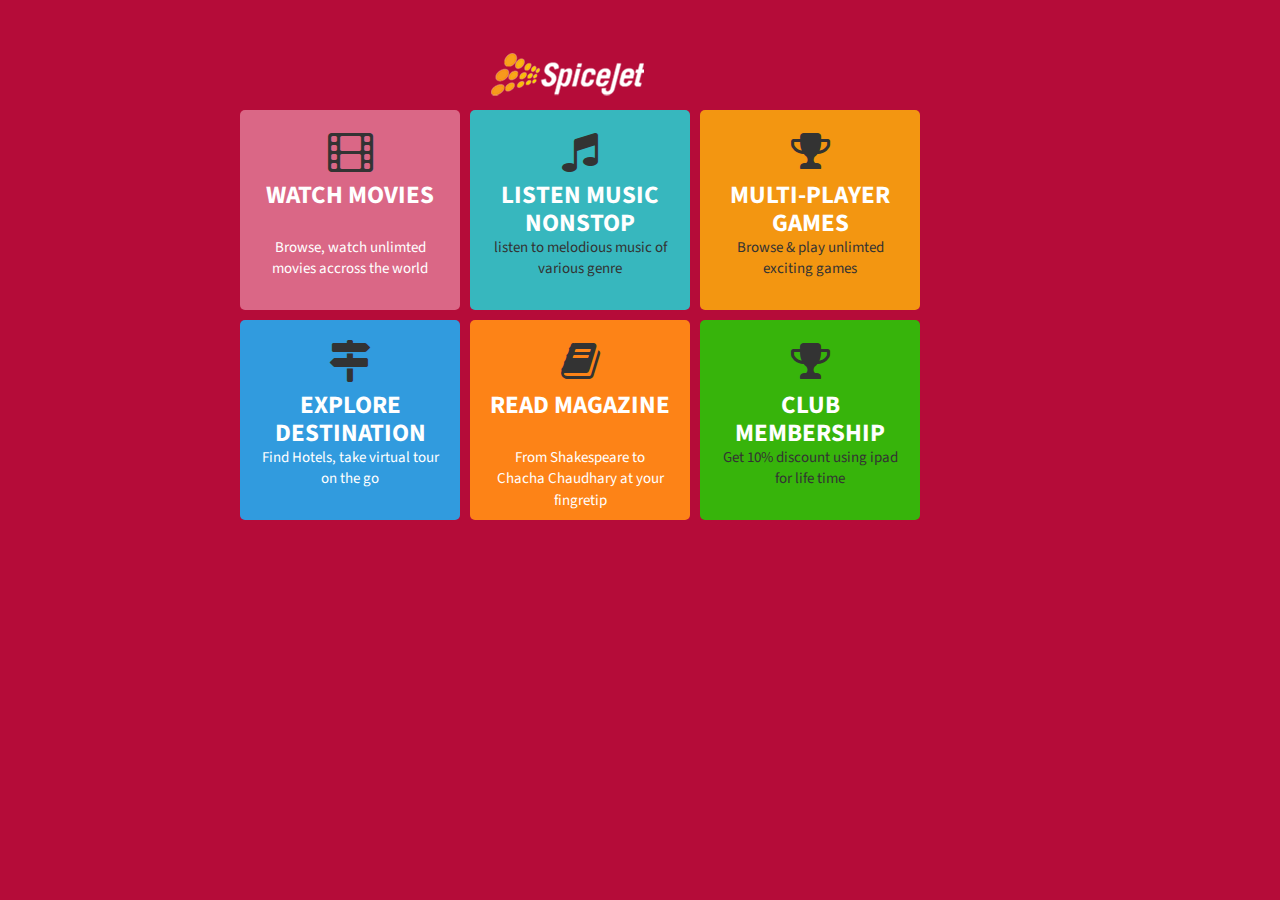
==== commit 6d3cefeb: "changes" ====
--- a/working/index.html
+++ b/working/index.html
@@ -60,8 +60,8 @@
 
                 <div class="col-md-2 category red bounceIn">
                 <i class="fa fa-book fa-3x"></i>
-                <h2 >Read Magazine</h2>
-              <p>From Shakespeare to Chacha Chaudhary at your fingretip</p>
+                <a href="magazine.html">  <h2 >Read Magazine</h2>
+              <p>From Shakespeare to Chacha Chaudhary at your fingretip</p></a>
             </div>
     <div class="col-md-4 category purple bounceIn   ">
                 <i class="fa fa-trophy fa-3x"></i>
